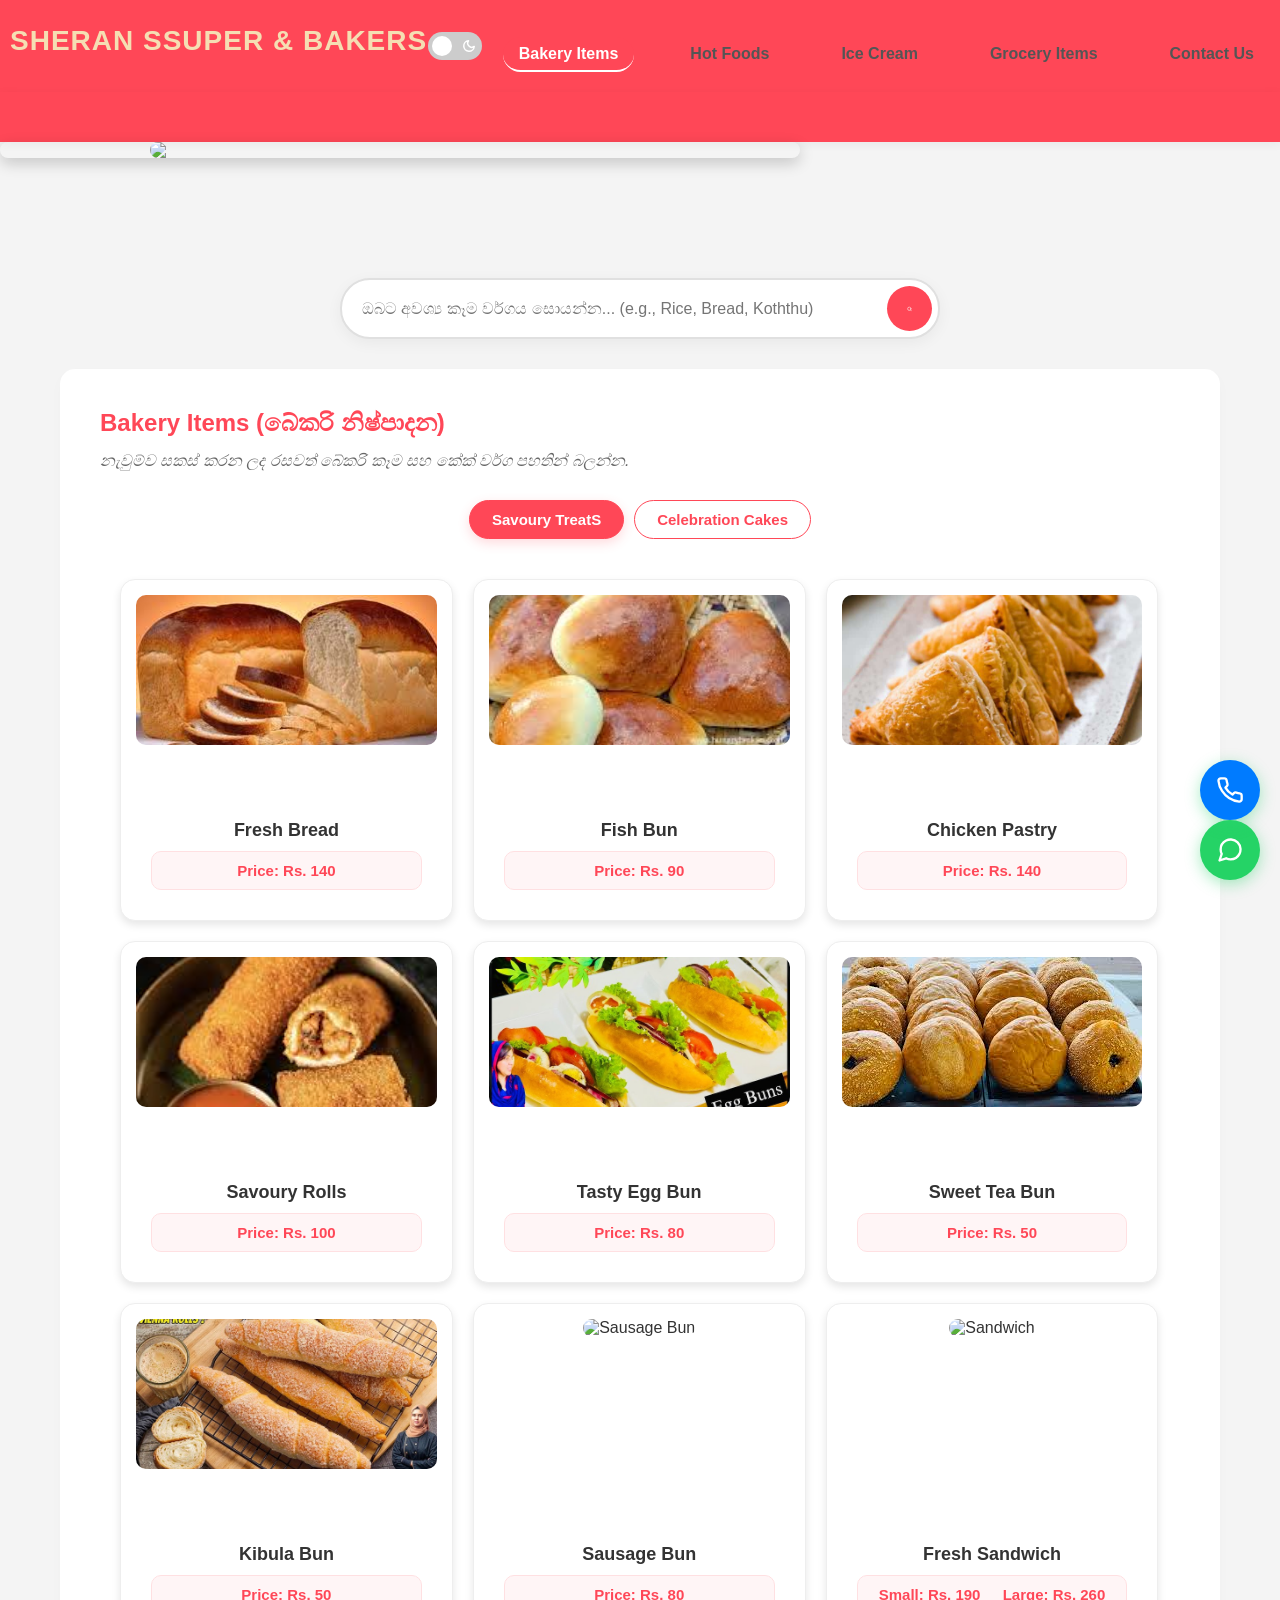
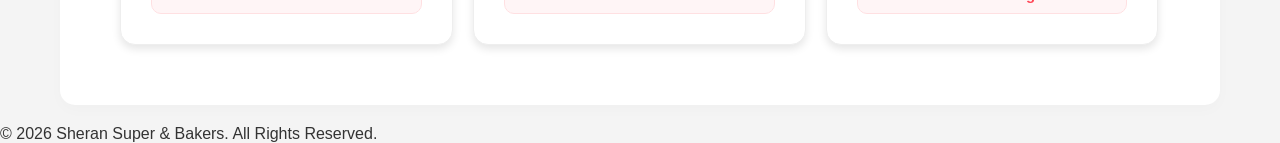
==== index.html @ e0c8609f "Update index.html" ====
<!DOCTYPE html>
<html lang="si">

<head>
    <meta charset="UTF-8">
    <meta name="viewport" content="width=device-width, initial-scale=1.0">
    <title>Sheran SSuper & Bakers</title>
    <link rel="stylesheet" href="Project1.css">
</head>

<body>
    <a href="https://wa.me/94762368154" class="floating-whatsapp-btn" target="_blank" title="Chat on WhatsApp">
        <svg xmlns="http://www.w3.org/2000/svg" width="28" height="28" viewBox="0 0 24 24" fill="none"
            stroke="currentColor" stroke-width="2" stroke-linecap="round" stroke-linejoin="round">
            <path
                d="M21 11.5a8.38 8.38 0 0 1-.9 3.8 8.5 8.5 0 0 1-7.6 4.7 8.38 8.38 0 0 1-3.8-.9L3 21l1.9-5.7a8.38 8.38 0 0 1-.9-3.8 8.5 8.5 0 0 1 4.7-7.6 8.38 8.38 0 0 1 3.8-.9h.5a8.48 8.48 0 0 1 8 8v.5z">
            </path>
        </svg>
    </a>
    <a href="tel:+94762368154" class="floating-call-btn" title="Call Us">
        <svg xmlns="http://www.w3.org/2000/svg" width="28" height="28" viewBox="0 0 24 24" fill="none"
            stroke="currentColor" stroke-width="2" stroke-linecap="round" stroke-linejoin="round">
            <path
                d="M22 16.92v3a2 2 0 0 1-2.18 2 19.79 19.79 0 0 1-8.63-3.07 19.5 19.5 0 0 1-6-6 19.79 19.79 0 0 1-3.07-8.67A2 2 0 0 1 4.11 2h3a2 2 0 0 1 2 1.72 12.84 12.84 0 0 0 .7 2.81 2 2 0 0 1-.45 2.11L8.09 9.91a16 16 0 0 0 6 6l1.27-1.27a2 2 0 0 1 2.11-.45 12.84 12.84 0 0 0 2.81.7A2 2 0 0 1 22 16.92z">
            </path>
        </svg>
    </a>

    <header>
        <div class="logo">Sheran SSuper & Bakers</div>


        <div class="theme-switch-wrapper" title="Toggle Dark/Light Mode">
            <label class="theme-switch" for="checkbox">
                <input type="checkbox" id="checkbox" />
                <div class="slider round">
                    <svg class="switch-icon sun-icon" xmlns="http://www.w3.org/2000/svg" width="14" height="14"
                        viewBox="0 0 24 24" fill="none" stroke="currentColor" stroke-width="2.5" stroke-linecap="round"
                        stroke-linejoin="round">
                        <circle cx="12" cy="12" r="5"></circle>
                        <line x1="12" y1="1" x2="12" y2="3"></line>
                        <line x1="12" y1="21" x2="12" y2="23"></line>
                        <line x1="4.22" y1="4.22" x2="5.64" y2="5.64"></line>
                        <line x1="18.36" y1="18.36" x2="19.78" y2="19.78"></line>
                        <line x1="1" y1="12" x2="3" y2="12"></line>
                        <line x1="21" y1="12" x2="23" y2="12"></line>
                        <line x1="4.22" y1="19.78" x2="5.64" y2="18.36"></line>
                        <line x1="18.36" y1="5.64" x2="19.78" y2="4.22"></line>
                    </svg>
                    <svg class="switch-icon moon-icon" xmlns="http://www.w3.org/2000/svg" width="14" height="14"
                        viewBox="0 0 24 24" fill="none" stroke="currentColor" stroke-width="2.5" stroke-linecap="round"
                        stroke-linejoin="round">
                        <path d="M21 12.79A9 9 0 1 1 11.21 3 7 7 0 0 0 21 12.79z"></path>
                    </svg>
                </div>
            </label>
        </div>

        <nav>
            <ul>
                <li><a href="#" class="nav-link active" data-section="bakery">Bakery Items</a></li>
                <li><a href="#" class="nav-link" data-section="hotfoods">Hot Foods</a></li>
                <li><a href="#" class="nav-link" data-section="icecream-section">Ice Cream</a></li>
                <li><a href="#" class="nav-link" data-section="grocery">Grocery Items</a></li>
                <li><a href="#" class="nav-link" data-section="contact">Contact Us</a></li>
            </ul>
        </nav>
    </header>
    <header>
    </header>

    <div class="slideshow-container">
        <div class="mySlides fade">
            <img src="Images/Discount1.jpeg" class="slide-img">
        </div>
        <div class="mySlides fade">
            <img src="Images/Discount2.jpeg" class="slide-img">
        </div>
        <div class="mySlides fade">
            <img src="Images/Discount3.jpeg" class="slide-img">
        </div>
    </div>

    <main>
        <div class="search-container" id="searchContainer">
        </div>
    </main>

    <main>
        <div class="search-container" id="searchContainer"
            style="max-width: 600px; margin: 20px auto; position: relative; width: 90%;">
            <div class="search-box">
                <input type="text" id="searchInput"
                    placeholder="ඔබට අවශ්‍ය කෑම වර්ගය සොයන්න... (e.g., Rice, Bread, Koththu)">
                <button class="search-btn">
                    <svg xmlns="http://www.w3.org/2000/svg" width="20" height="20" viewBox="0 0 24 24" fill="none"
                        stroke="currentColor" stroke-width="2.5" stroke-linecap="round" stroke-linejoin="round">
                        <circle cx="11" cy="11" r="8"></circle>
                        <line x1="21" y1="21" x2="16.65" y2="16.65"></line>
                    </svg>
                </button>
            </div>
            <ul class="suggestions-list" id="suggestionsList">
                <li><a href="#" data-section="bakery" data-sub="bakery-short-eats">Fish Bun (මාළු බනිස්)</a></li>
                <li><a href="#" data-section="bakery" data-sub="bakery-short-eats">Chicken Pastry</a></li>
                <li><a href="#" data-section="bakery" data-sub="bakery-cakes">Celebration Cakes</a></li>

                <li><a href="#" data-section="hotfoods" data-sub="rice-section">Vegetable Fried Rice</a></li>
                <li><a href="#" data-section="hotfoods" data-sub="rice-section">Chicken Fried Rice</a></li>
                <li><a href="#" data-section="hotfoods" data-sub="rice-section">Chicken Biriyani</a></li>
                <li><a href="#" data-section="hotfoods" data-sub="koththu-section">Standard Koththu</a></li>
                <li><a href="#" data-section="hotfoods" data-sub="koththu-section">Premium Cheese Koththu</a></li>
                <li><a href="#" data-section="hotfoods" data-sub="koththu-section">Premium Dolphin Koththu</a></li>
                <li><a href="#" data-section="hotfoods" data-sub="noodles-section">Premium Fried Noodles</a></li>

                <li><a href="#" data-section="grocery" data-gsub="pantry-section">Rice Varieties (හාල් වර්ග)</a></li>
                <li><a href="#" data-section="grocery" data-gsub="pantry-section">Dhal / Pantry (අත්‍යවශ්‍ය
                        ද්‍රව්‍ය)</a></li>
                <li><a href="#" data-section="grocery" data-gsub="snacks-section">Chocolates & Snacks</a></li>

                <li><a href="#" data-section="grocery" data-gsub="household-section">Sustagen Milk Powder</a></li>
                <li><a href="#" data-section="grocery" data-gsub="household-section">Lactogen</a></li>
                <li><a href="#" data-section="grocery" data-gsub="household-section">Nangrow</a></li>
                <li><a href="#" data-section="grocery" data-gsub="household-section">Personal Hygiene & Care</a></li>
                <li><a href="#" data-section="grocery" data-gsub="household-section">Washing Powder Varieties</a></li>

                <li><a href="#" data-section="grocery" data-gsub="household-section">Kist Cordial</a></li>
                <li><a href="#" data-section="grocery" data-gsub="household-section">Pepsi</a></li>
                <li><a href="#" data-section="grocery" data-gsub="household-section">Kalkiri</a></li>
                <li><a href="#" data-section="grocery" data-gsub="household-section">EGB</a></li>
                <li><a href="#" data-section="grocery" data-gsub="household-section">Orange Crush</a></li>

                <li><a href="#" data-section="icecream-section">Classic Vanilla Tub</a></li>
                <li><a href="#" data-section="icecream-section">Rich Chocolate Tub</a></li>
            </ul>
        </div>

        <section id="bakery" class="content-section active">
            <h2>Bakery Items (බේකරි නිෂ්පාදන)</h2>
            <p class="section-desc">නැවුම්ව සකස් කරන ලද රසවත් බේකරි කෑම සහ කේක් වර්ග පහතින් බලන්න.</p>

            <div class="bakery-sub-categories">
                <button class="b-sub-btn active" data-bsub="bakery-short-eats">Savoury TreatS</button>
                <button class="b-sub-btn" data-bsub="bakery-cakes">Celebration Cakes</button>
            </div>

            <div id="bakery-short-eats" class="b-tab-content active">
                <div class="food-container"
                    style="display: flex; justify-content: flex-start; gap: 20px; flex-wrap: wrap; width: 100%; align-items: stretch;">
                    <div class="food-card" style="flex: 1; min-width: 250px; max-width: 32%; box-sizing: border-box;">
                        <div class="food-image"><img src="Images/Bread.jfif" alt="Bread"></div>
                        <div class="food-info">
                            <h3>Fresh Bread</h3>
                            <div class="price-tags"><span class="price-item"><strong>Price:</strong> Rs. 140</span>
                            </div>
                        </div>
                    </div>
                    <div class="food-card" style="flex: 1; min-width: 250px; max-width: 32%; box-sizing: border-box;">
                        <div class="food-image"><img src="Images/Fish Bun.jfif" alt="Fish Bun"></div>
                        <div class="food-info">
                            <h3>Fish Bun </h3>
                            <div class="price-tags"><span class="price-item"><strong>Price:</strong> Rs. 90</span></div>
                        </div>
                    </div>
                    <div class="food-card" style="flex: 1; min-width: 250px; max-width: 32%; box-sizing: border-box;">
                        <div class="food-image"><img src="Images/Chicken pastry.jpg" alt="Chicken Pastry"></div>
                        <div class="food-info">
                            <h3>Chicken Pastry </h3>
                            <div class="price-tags"><span class="price-item"><strong>Price:</strong> Rs. 140</span>
                            </div>
                        </div>
                    </div>
                    <div class="food-card" style="flex: 1; min-width: 250px; max-width: 32%; box-sizing: border-box;">
                        <div class="food-image"><img src="Images/rolls.jfif" alt="Rolls"></div>
                        <div class="food-info">
                            <h3>Savoury Rolls</h3>
                            <div class="price-tags"><span class="price-item"><strong>Price:</strong> Rs. 100</span>
                            </div>
                        </div>
                    </div>
                    <div class="food-card" style="flex: 1; min-width: 250px; max-width: 32%; box-sizing: border-box;">
                        <div class="food-image"><img src="Images/Egg bUN.jpg" alt="Egg Bun"></div>
                        <div class="food-info">
                            <h3>Tasty Egg Bun</h3>
                            <div class="price-tags"><span class="price-item"><strong>Price:</strong> Rs. 80</span></div>
                        </div>
                    </div>
                    <div class="food-card" style="flex: 1; min-width: 250px; max-width: 32%; box-sizing: border-box;">
                        <div class="food-image"><img src="Images/Tea Bun.jfif" alt="Tea Bun"></div>
                        <div class="food-info">
                            <h3>Sweet Tea Bun</h3>
                            <div class="price-tags"><span class="price-item"><strong>Price:</strong> Rs. 50</span></div>
                        </div>
                    </div>
                    <div class="food-card" style="flex: 1; min-width: 250px; max-width: 32%; box-sizing: border-box;">
                        <div class="food-image"><img src="Images/Kibula.jpg" alt="Kibula"></div>
                        <div class="food-info">
                            <h3>Kibula Bun</h3>
                            <div class="price-tags"><span class="price-item"><strong>Price:</strong> Rs. 50</span></div>
                        </div>
                    </div>
                    <div class="food-card" style="flex: 1; min-width: 250px; max-width: 32%; box-sizing: border-box;">
                        <div class="food-image"><img src="Images/sausgous.jfif" alt="Sausage Bun"></div>
                        <div class="food-info">
                            <h3>Sausage Bun</h3>
                            <div class="price-tags"><span class="price-item"><strong>Price:</strong> Rs. 80</span></div>
                        </div>
                    </div>
                    <div class="food-card" style="flex: 1; min-width: 250px; max-width: 32%; box-sizing: border-box;">
                        <div class="food-image"><img
                                src="https://images.unsplash.com/photo-1509722747041-616f39b57569?auto=format&fit=crop&w=500&q=80"
                                alt="Sandwich"></div>
                        <div class="food-info">
                            <h3>Fresh Sandwich</h3>
                            <div class="price-tags"><span class="price-item">Small: Rs. 190</span><span
                                    class="price-item">Large: Rs. 260</span></div>
                        </div>
                    </div>
                </div>
            </div>

            <div id="bakery-cakes" class="b-tab-content" style="display: none;">
                <div class="food-container"
                    style="display: flex; justify-content: flex-start; gap: 20px; flex-wrap: wrap; width: 100%; align-items: stretch;">
                    <div class="food-card" style="flex: 1; min-width: 250px; max-width: 32%; box-sizing: border-box;">
                        <div class="food-image"><img src="Images/Butter cake.jpg" alt="Butter Cake"></div>
                        <div class="food-info">
                            <h3>Butter Cake (1kg)</h3>
                            <div class="price-tags"><span class="price-item"><strong>Price:</strong> Rs. 990</span>
                            </div>
                        </div>
                    </div>
                    <div class="food-card" style="flex: 1; min-width: 250px; max-width: 32%; box-sizing: border-box;">
                        <div class="food-image"><img src="Images/Ribbon cake.jpg" alt="Ribbon Cake"></div>
                        <div class="food-info">
                            <h3>Ribbon Cake (1kg)</h3>
                            <div class="price-tags"><span class="price-item"><strong>Price:</strong> Rs. 990</span>
                            </div>
                        </div>
                    </div>
                    <div class="food-card" style="flex: 1; min-width: 250px; max-width: 32%; box-sizing: border-box;">
                        <div class="food-image"><img src="Images/Fruit Cake.jpg" alt="Fruit Cake"></div>
                        <div class="food-info">
                            <h3>Fruit Cake (1kg)</h3>
                            <div class="price-tags"><span class="price-item"><strong>Price:</strong> Rs. 990</span>
                            </div>
                        </div>
                    </div>
                    <div class="food-card" style="flex: 1; min-width: 250px; max-width: 32%; box-sizing: border-box;">
                        <div class="food-image"><img src="Images/Chocalate cake.jpg" alt="Cake Piece"></div>
                        <div class="food-info">
                            <h3>Chocolate Cake Piece (1kg)</h3>
                            <div class="price-tags"><span class="price-item"><strong>Price:</strong> Rs. 1100</span>
                            </div>
                        </div>
                    </div>
                </div>
            </div>
        </section>

        <section id="hotfoods" class="content-section">
            <h2>Hot Foods & Café </h2>
            <p class="section-desc">අප ආයතනයෙන් ලබාගත හැකි රසවත් උණුසුම් කැෆේ ආහාර වර්ග පහතින් බලාගත හැක.</p>

            <div class="call-banner-container">
                <a href="tel:+94762368154" class="header-call-btn">
                    <div class="call-icon-box">
                        <svg xmlns="http://www.w3.org/2000/svg" width="22" height="22" viewBox="0 0 24 24" fill="none"
                            stroke="currentColor" stroke-width="2.5" stroke-linecap="round" stroke-linejoin="round">
                            <path
                                d="M22 16.92v3a2 2 0 0 1-2.18 2 19.79 19.79 0 0 1-8.63-3.07 19.5 19.5 0 0 1-6-6 19.79 19.79 0 0 1-3.07-8.67A2 2 0 0 1 4.11 2h3a2 2 0 0 1 2 1.72 12.84 12.84 0 0 0 .7 2.81 2 2 0 0 1-.45 2.11L8.09 9.91a16 16 0 0 0 6 6l1.27-1.27a2 2 0 0 1 2.11-.45 12.84 12.84 0 0 0 2.81.7A2 2 0 0 1 22 16.92z">
                            </path>
                        </svg>
                    </div>
                    <div class="call-text-box">
                        <span class="call-label">Call for Orders</span>
                        <span class="call-number">+94 76 23 68154</span>
                    </div>
                </a>
            </div>

            <div class="hotfoods-categories">
                <button class="category-btn active" data-sub="rice-section">Fried Rice & Biriyani</button>
                <button class="category-btn" data-sub="koththu-section">Koththu Specialties</button>
                <button class="category-btn" data-sub="noodles-section">Fried Noodles</button>
                <button class="category-btn" data-sub="devilled-section">Devilled Side Dishes</button>
            </div>

            <div id="rice-section" class="sub-content active">
                <h3 class="sub-title">Fried Rice & Biriyani </h3>
                <div class="food-container"
                    style="display: flex; justify-content: flex-start; gap: 20px; flex-wrap: wrap; width: 100%; align-items: stretch;">
                    <div class="food-card" style="flex: 1; min-width: 250px; max-width: 32%; box-sizing: border-box;">
                        <div class="food-image"><img src="Images/Egg rice.jfif" alt="Egg Rice"></div>
                        <div class="food-info">
                            <h3>Egg Fried Rice</h3>
                            <div class="price-tags"><span class="price-item"><strong>Half:</strong> Rs. 600</span><span
                                    class="price-item"><strong>Full:</strong> Rs. 850</span></div>
                        </div>
                    </div>
                    <div class="food-card" style="flex: 1; min-width: 250px; max-width: 32%; box-sizing: border-box;">
                        <div class="food-image"><img src="Images/chicken rice.jfif" alt="Chicken Rice"></div>
                        <div class="food-info">
                            <h3>Chicken Fried Rice</h3>
                            <div class="price-tags"><span class="price-item"><strong>Half:</strong> Rs. 750</span><span
                                    class="price-item"><strong>Full:</strong> Rs. 1000</span></div>
                        </div>
                    </div>
                    <div class="food-card" style="flex: 1; min-width: 250px; max-width: 32%; box-sizing: border-box;">
                        <div class="food-image"><img src="Images/MIxed rice.jfif" alt="Mixed Rice"></div>
                        <div class="food-info">
                            <h3>Mixed Fried Rice</h3>
                            <div class="price-tags"><span class="price-item"><strong>Half:</strong> Rs. 1100</span><span
                                    class="price-item"><strong>Full:</strong> Rs. 1600</span></div>
                        </div>
                    </div>
                    <div class="food-card" style="flex: 1; min-width: 250px; max-width: 32%; box-sizing: border-box;">
                        <div class="food-image"><img src="Images/seafood.jfif" alt="Seafood Rice"></div>
                        <div class="food-info">
                            <h3>Seafood Fried Rice</h3>
                            <div class="price-tags"><span class="price-item"><strong>Half:</strong> Rs. 1000</span><span
                                    class="price-item"><strong>Full:</strong> Rs. 1400</span></div>
                        </div>
                    </div>
                    <div class="food-card" style="flex: 1; min-width: 250px; max-width: 32%; box-sizing: border-box;">
                        <div class="food-image"><img src="Images/veg rice.jfif" alt="Veg Rice"></div>
                        <div class="food-info">
                            <h3>Veg Fried Rice</h3>
                            <div class="price-tags"><span class="price-item"><strong>Half:</strong> Rs. 550</span><span
                                    class="price-item"><strong>Full:</strong> Rs. 750</span></div>
                        </div>
                    </div>
                    <div class="food-card" style="flex: 1; min-width: 250px; max-width: 32%; box-sizing: border-box;">
                        <div class="food-image"><img src="Images/fish rice.jfif" alt="Fish Rice"></div>
                        <div class="food-info">
                            <h3>Fish Fried Rice</h3>
                            <div class="price-tags"><span class="price-item"><strong>Half:</strong> Rs. 800</span><span
                                    class="price-item"><strong>Full:</strong> Rs. 1100</span></div>
                        </div>
                    </div>
                    <div class="food-card" style="flex: 1; min-width: 250px; max-width: 32%; box-sizing: border-box;">
                        <div class="food-image"><img
                                src="https://images.unsplash.com/photo-1563379091339-03b21ab4a4f8?auto=format&fit=crop&w=500&q=80"
                                alt="Chicken Biriyani"></div>
                        <div class="food-info">
                            <h3>Chicken Biriyani</h3>
                            <div class="price-tags"><span class="price-item">Half: Rs. 900</span><span
                                    class="price-item">Full: Rs. 1500</span></div>
                        </div>
                    </div>
                </div>
            </div>

            <div id="koththu-section" class="sub-content">
                <h3 class="sub-title">Koththu Specialties</h3>
                <div class="koththu-sub-nav">
                    <button class="k-sub-btn active" data-ksub="std-koththu">Standard Koththu</button>
                    <button class="k-sub-btn" data-ksub="cheese-koththu">Cheese Koththu</button>
                    <button class="k-sub-btn" data-ksub="dolphin-koththu">Dolphin Koththu</button>
                </div>

                <div id="std-koththu" class="k-tab-content active">
                    <div class="food-container"
                        style="display: flex; justify-content: flex-start; gap: 20px; flex-wrap: wrap; width: 100%; align-items: stretch;">
                        <div class="food-card"
                            style="flex: 1; min-width: 250px; max-width: 32%; box-sizing: border-box;">
                            <div class="food-image"><img src="Images/Veg k.jfif" alt="Veg Koththu"></div>
                            <div class="food-info">
                                <h3>Vegetable Koththu</h3>
                                <div class="price-tags"><span class="price-item">Half: Rs.500</span><span
                                        class="price-item">Full: Rs.650</span></div>
                            </div>
                        </div>
                        <div class="food-card"
                            style="flex: 1; min-width: 250px; max-width: 32%; box-sizing: border-box;">
                            <div class="food-image"><img src="Images/egg k.jfif" alt="Egg Koththu"></div>
                            <div class="food-info">
                                <h3>Egg Koththu</h3>
                                <div class="price-tags"><span class="price-item">Half: Rs.550</span><span
                                        class="price-item">Full: Rs.750</span></div>
                            </div>
                        </div>
                        <div class="food-card"
                            style="flex: 1; min-width: 250px; max-width: 32%; box-sizing: border-box;">
                            <div class="food-image"><img src="Images/chicken k.jfif" alt="Chicken Koththu"></div>
                            <div class="food-info">
                                <h3>Chicken Koththu</h3>
                                <div class="price-tags"><span class="price-item">Half: Rs.650</span><span
                                        class="price-item">Full: Rs.850</span></div>
                            </div>
                        </div>
                        <div class="food-card"
                            style="flex: 1; min-width: 250px; max-width: 32%; box-sizing: border-box;">
                            <div class="food-image"><img src="Images/fish k.jfif" alt="Fish Koththu"></div>
                            <div class="food-info">
                                <h3>Fish Koththu</h3>
                                <div class="price-tags"><span class="price-item">Half: Rs.700</span><span
                                        class="price-item">Full: Rs.950</span></div>
                            </div>
                        </div>
                        <div class="food-card"
                            style="flex: 1; min-width: 250px; max-width: 32%; box-sizing: border-box;">
                            <div class="food-image"><img src="Images/seafood k.jfif" alt="Seafood Koththu"></div>
                            <div class="food-info">
                                <h3>Seafood Koththu</h3>
                                <div class="price-tags"><span class="price-item">Half: Rs.1000</span><span
                                        class="price-item">Full: Rs.1400</span></div>
                            </div>
                        </div>
                        <div class="food-card"
                            style="flex: 1; min-width: 250px; max-width: 32%; box-sizing: border-box;">
                            <div class="food-image"><img src="Images/MIXED k.jfif" alt="Mixed Koththu"></div>
                            <div class="food-info">
                                <h3>Mixed Koththu</h3>
                                <div class="price-tags"><span class="price-item">Half: Rs.1100</span><span
                                        class="price-item">Full: Rs.1500</span></div>
                            </div>
                        </div>
                    </div>
                </div>

                <div id="cheese-koththu" class="k-tab-content" style="display: none;">
                    <div class="food-container" style="display: flex; justify-content: center;">
                        <div class="food-card" style="max-width: 400px; width: 100%;">
                            <div class="food-image"><img src="Images/cheese E K.jfif" alt="Cheese Koththu"></div>
                            <div class="food-info">
                                <h3> Cheese Koththu</h3>
                                <div class="variety-selector-box" style="margin: 12px 0; text-align: left;">
                                    <label
                                        style="font-size: 13px; color: #777; display: block; margin-bottom: 5px; font-weight: 500;">Select
                                        Variety:</label>
                                    <select class="cheese-variety-select" onchange="updateCheeseKoththuPrice(this)"
                                        style="width: 100%; padding: 8px; border-radius: 6px; border: 1px solid #ddd; font-weight: 600; cursor: pointer; background-color: #f9f9f9; outline: none;">
                                        <option value="Half: Rs. 700 | Full: Rs. 1000" selected>Vegetable Cheese Koththu
                                        </option>
                                        <option value="Half: Rs. 750 | Full: Rs. 1100">Egg Cheese Koththu</option>
                                        <option value="Half: Rs. 900 | Full: Rs. 1300">Chicken Cheese Koththu</option>
                                        <option value="Half: Rs. 1100 | Full: Rs. 1600">Seafood Cheese Koththu</option>
                                        <option value="Half: Rs. 1100 | Full: Rs. 1600">Mixed Cheese Koththu</option>
                                    </select>
                                </div>
                                <div class="price-tags"><span class="price-item"
                                        style="font-size: 15px; color: #2ed573; font-weight: 700; display: block; text-align: center;"><span
                                            class="cheese-price-val">Half: Rs. 700 | Full: Rs. 1000</span></span></div>
                            </div>
                        </div>
                    </div>
                </div>

                <div id="dolphin-koththu" class="k-tab-content" style="display: none;">
                    <div class="food-container" style="display: flex; justify-content: center;">
                        <div class="food-card" style="max-width: 400px; width: 100%;">
                            <div class="food-image"><img src="Images/dolphin K.jfif" alt="Dolphin Koththu"></div>
                            <div class="food-info">
                                <h3>Dolphin Koththu</h3>
                                <div class="variety-selector-box" style="margin: 12px 0; text-align: left;">
                                    <label
                                        style="font-size: 13px; color: #777; display: block; margin-bottom: 5px; font-weight: 500;">Select
                                        Variety:</label>
                                    <select class="dolphin-variety-select" onchange="updateDolphinKoththuPrice(this)"
                                        style="width: 100%; padding: 8px; border-radius: 6px; border: 1px solid #ddd; font-weight: 600; cursor: pointer; background-color: #f9f9f9; outline: none;">
                                        <option value="Half: Rs. 750 | Full: Rs. 950" selected>Vegetable Dolphin Koththu
                                        </option>
                                        <option value="Half: Rs. 800 | Full: Rs. 1100">Egg Dolphin Koththu</option>
                                        <option value="Half: Rs. 950 | Full: Rs. 1400">Chicken Dolphin Koththu</option>
                                        <option value="Half: Rs. 1300 | Full: Rs. 1900">Mixed Dolphin Koththu</option>
                                        <option value="Half: Rs. 1300 | Full: Rs. 1900">Seafood Dolphin Koththu</option>
                                    </select>
                                </div>
                                <div class="price-tags"><span class="price-item"
                                        style="font-size: 15px; color: #2ed573; font-weight: 700; display: block; text-align: center;"><span
                                            class="dolphin-price-val">Half: Rs. 750 | Full: Rs. 950</span></span></div>
                            </div>
                        </div>
                    </div>
                </div>
            </div>

            <div id="noodles-section" class="sub-content" style="display: none;">
                <h3 class="sub-title">Noodles Varieties </h3>
                <div class="food-container" style="display: flex; justify-content: center;">
                    <div class="food-card" style="max-width: 400px; width: 100%;">
                        <div class="food-image"><img
                                src="https://images.unsplash.com/photo-1585032226651-759b368d7246?auto=format&fit=crop&w=500&q=80"
                                alt="Delicious Noodles"></div>
                        <div class="food-info">
                            <h3>Premium Fried Noodles</h3>
                            <div class="variety-selector-box" style="margin: 12px 0; text-align: left;">
                                <label
                                    style="font-size: 13px; color: #777; display: block; margin-bottom: 5px; font-weight: 500;">Select
                                    Variety:</label>
                                <select class="noodles-variety-select" onchange="updateNoodlesPrice(this)"
                                    style="width: 100%; padding: 8px; border-radius: 6px; border: 1px solid #ddd; font-weight: 600; cursor: pointer; background-color: #f9f9f9; outline: none;">
                                    <option value="Half: Rs. 550 | Full: Rs. 750" selected>Vegetable Noodles</option>
                                    <option value="Half: Rs. 600 | Full: Rs. 850">Egg Noodles</option>
                                    <option value="Half: Rs. 750 | Full: Rs. 1000">Chicken Noodles</option>
                                    <option value="Half: Rs. 1100 | Full: Rs. 1600">Mixed Noodles</option>
                                    <option value="Half: Rs. 1100 | Full: Rs. 1600">Seafood Noodles</option>
                                </select>
                            </div>
                            <div class="price-tags"><span class="price-item"
                                    style="font-size: 15px; color: #2ed573; font-weight: 700; display: block; text-align: center;"><span
                                        class="noodles-price-val">Half: Rs. 550 | Full: Rs. 750</span></span></div>
                        </div>
                    </div>
                </div>
            </div>

            <div id="devilled-section" class="sub-content" style="display: none;">
                <h3 class="sub-title">Devilled Side Dishes </h3>
                <div class="food-container"
                    style="display: flex; justify-content: flex-start; gap: 20px; flex-wrap: wrap; width: 100%; align-items: stretch;">
                    <div class="food-card" style="flex: 1; min-width: 250px; max-width: 32%; box-sizing: border-box;">
                        <div class="food-image"><img src="Images/chicken D.jfif" alt="Chicken Devilled"></div>
                        <div class="food-info">
                            <h3>Chicken Devilled</h3>
                            <div class="price-tags"><span class="price-item"><strong>Price:</strong> Rs. 1200</span>
                            </div>
                        </div>
                    </div>
                    <div class="food-card" style="flex: 1; min-width: 250px; max-width: 32%; box-sizing: border-box;">
                        <div class="food-image"><img src="Images/fish D.jfif" alt="Fish Devilled"></div>
                        <div class="food-info">
                            <h3>Fish Devilled</h3>
                            <div class="price-tags"><span class="price-item"><strong>Price:</strong> Rs. 1400</span>
                            </div>
                        </div>
                    </div>
                    <div class="food-card" style="flex: 1; min-width: 250px; max-width: 32%; box-sizing: border-box;">
                        <div class="food-image"><img
                                src="https://images.unsplash.com/photo-1551248429-40975aa4de74?auto=format&fit=crop&w=500&q=80"
                                alt="Prawn Devilled"></div>
                        <div class="food-info">
                            <h3>Prawn Devilled</h3>
                            <div class="price-tags"><span class="price-item"><strong>Price:</strong> Rs. 1600</span>
                            </div>
                        </div>
                    </div>
                </div>
            </div>
        </section>

        <section id="icecream-section" class="content-section">
            <h2>Ice Cream and Sweets </h2>
            <p class="section-desc">ඔබේ ප්‍රියතම අයිස්ක්‍රීම් තෝරාගන්න. (Freshly Stocked)</p>

            <div class="icecream-sub-nav"
                style="display: flex; gap: 10px; margin-bottom: 25px; justify-content: center; flex-wrap: wrap;">
                <button class="ic-sub-btn active" data-icsub="ic-tubs">Ice Cream Tubs & Cups</button>
                <button class="ic-sub-btn" data-icsub="ic-pops">Ice Packets & Popsicles</button>
            </div>

            <div id="ic-tubs" class="ic-tab-content" style="display: block;">
                <div class="food-container"
                    style="display: flex; justify-content: flex-start; gap: 20px; flex-wrap: wrap; width: 100%; align-items: stretch;">
                    <div class="food-card icecream-card"
                        style="flex: 1; min-width: 250px; max-width: 32%; box-sizing: border-box;">
                        <div class="food-image"><img src="Images/Vanila Ice Cream.jfif" alt="Vanilla"></div>
                        <div class="food-info">
                            <h3>Classic Vanilla</h3>
                            <div class="size-selector-box" style="margin: 12px 0; text-align: left;">
                                <label>Select Size:</label>
                                <select class="icecream-size-select" onchange="updateIceCreamPrice(this)"
                                    style="width: 100%; padding: 8px; border-radius: 6px;">
                                    <option value="Rs. 350" selected>500ml Pack - Rs. 350</option>
                                    <option value="Rs. 650">1L Family Tub - Rs. 650</option>
                                    <option value="Rs. 80">Small Cup - Rs. 80</option>
                                </select>
                            </div>
                            <div class="price-tags"><span class="price-item"
                                    style="font-size: 16px; color:#2ed573; font-weight:700;"><strong>Price:</strong>
                                    <span class="price-val">Rs. 350</span></span></div>
                        </div>
                    </div>
                    <div class="food-card icecream-card"
                        style="flex: 1; min-width: 250px; max-width: 32%; box-sizing: border-box;">
                        <div class="food-image"><img src="Images/chocalate ice cream.jfif" alt="Chocolate"></div>
                        <div class="food-info">
                            <h3>Rich Chocolate</h3>
                            <div class="size-selector-box" style="margin: 12px 0; text-align: left;">
                                <label>Select Size:</label>
                                <select class="icecream-size-select" onchange="updateIceCreamPrice(this)"
                                    style="width: 100%; padding: 8px; border-radius: 6px;">
                                    <option value="Rs. 380" selected>500ml Pack - Rs. 380</option>
                                    <option value="Rs. 700">1L Family Tub - Rs. 700</option>
                                    <option value="Rs. 90">Small Cup - Rs. 90</option>
                                </select>
                            </div>
                            <div class="price-tags"><span class="price-item"
                                    style="font-size: 16px; color:#2ed573; font-weight:700;"><strong>Price:</strong>
                                    <span class="price-val">Rs. 380</span></span></div>
                        </div>
                    </div>
                    <div class="food-card icecream-card"
                        style="flex: 1; min-width: 250px; max-width: 32%; box-sizing: border-box;">
                        <div class="food-image"><img src="Images/chocalate ice cream.jfif" alt="Chocolate"></div>
                        <div class="food-info">
                            <h3>Rich Chocolate</h3>
                            <div class="size-selector-box" style="margin: 12px 0; text-align: left;">
                                <label>Select Size:</label>
                                <select class="icecream-size-select" onchange="updateIceCreamPrice(this)"
                                    style="width: 100%; padding: 8px; border-radius: 6px;">
                                    <option value="Rs. 380" selected>500ml Pack - Rs. 380</option>
                                    <option value="Rs. 700">1L Family Tub - Rs. 700</option>
                                    <option value="Rs. 90">Small Cup - Rs. 90</option>
                                </select>
                            </div>
                            <div class="price-tags"><span class="price-item"
                                    style="font-size: 16px; color:#2ed573; font-weight:700;"><strong>Price:</strong>
                                    <span class="price-val">Rs. 380</span></span></div>
                        </div>
                    </div>
                    <div class="food-card icecream-card"
                        style="flex: 1; min-width: 250px; max-width: 32%; box-sizing: border-box;">
                        <div class="food-image"><img src="Images/fruit and nut ice cream.jfif" alt="Fruit and Nut">
                        </div>
                        <div class="food-info">
                            <h3>Premium Fruit & Nut</h3>
                            <div class="size-selector-box" style="margin: 12px 0; text-align: left;">
                                <label>Select Size:</label>
                                <select class="icecream-size-select" onchange="updateIceCreamPrice(this)"
                                    style="width: 100%; padding: 8px; border-radius: 6px;">
                                    <option value="Rs. 450" selected>500ml Pack - Rs. 450</option>
                                    <option value="Rs. 850">1L Family Tub - Rs. 850</option>
                                </select>
                            </div>
                            <div class="price-tags"><span class="price-item"
                                    style="font-size: 16px; color:#2ed573; font-weight:700;"><strong>Price:</strong>
                                    <span class="price-val">Rs. 450</span></span></div>
                        </div>
                    </div>
                </div>
            </div>

            <div id="ic-pops" class="ic-tab-content" style="display: none;">
                <div class="food-container"
                    style="display: flex; justify-content: flex-start; gap: 20px; flex-wrap: wrap; width: 100%; align-items: stretch;">
                    <div class="food-card" style="flex: 1; min-width: 200px; max-width: 23%; box-sizing: border-box;">
                        <div class="food-image"><img src="Images/mango ice cream.jfif" alt="Mango Pop"></div>
                        <div class="food-info">
                            <h3>Mango Pop</h3>
                            <div class="price-tags"><span class="price-item"><strong>Price:</strong> Rs. 60</span></div>
                        </div>
                    </div>
                    <div class="food-card" style="flex: 1; min-width: 200px; max-width: 23%; box-sizing: border-box;">
                        <div class="food-image"><img src="Images/double ice cream.jfif" alt="Choco Stick"></div>
                        <div class="food-info">
                            <h3>Choco Stick</h3>
                            <div class="price-tags"><span class="price-item"><strong>Price:</strong> Rs. 75</span></div>
                        </div>
                    </div>
                    <div class="food-card" style="flex: 1; min-width: 200px; max-width: 23%; box-sizing: border-box;">
                        <div class="food-image"><img
                                src="https://images.unsplash.com/photo-1596547631720-6d911e3b6d2e?auto=format&fit=crop&w=500&q=80"
                                alt="Strawberry Pop"></div>
                        <div class="food-info">
                            <h3>Strawberry Pop</h3>
                            <div class="price-tags"><span class="price-item"><strong>Price:</strong> Rs. 65</span></div>
                        </div>
                    </div>
                    <div class="food-card" style="flex: 1; min-width: 200px; max-width: 23%; box-sizing: border-box;">
                        <div class="food-image"><img
                                src="https://images.unsplash.com/photo-1596547631720-6d911e3b6d2e?auto=format&fit=crop&w=500&q=80"
                                alt="Orange Pop"></div>
                        <div class="food-info">
                            <h3>Orange Pop</h3>
                            <div class="price-tags"><span class="price-item"><strong>Price:</strong> Rs. 60</span></div>
                        </div>
                    </div>
                </div>
            </div>
        </section>
        <section id="grocery" class="content-section">
            <h2>Grocery Items (සුපර්මාර්කට් බඩු බාහිරාදිය)</h2>
            <p class="section-desc">අප ආයතනයේ ඇති උසස්ම තත්ත්වයේ බඩු බාහිරාදිය සහ මිල ගණන් පහතින් බලන්න.</p>

            <div class="grocery-categories">
                <button class="g-category-btn active" data-gsub="pantry-section">Pantry Essentials</button>
                <button class="g-category-btn" data-gsub="snacks-section">Beverages & Snacks </button>
                <button class="g-category-btn" data-gsub="dairy-section">Dairy Products</button>
                <button class="g-category-btn" data-gsub="household-section">Household & Care</button>
                <button class="g-category-btn" data-gsub="stationery-section">Stationery & Books</button>
            </div>

            <div id="pantry-section" class="g-sub-content active">
                <div class="pantry-sub-categories">
                    <button class="p-sub-btn active" data-psub="rice-grains">Rice & Grains</button>
                    <button class="p-sub-btn" data-psub="flour-sugar">Flour & Sugar</button>
                    <button class="p-sub-btn" data-psub="oils-spices">Oils & Spices</button>
                    <button class="p-sub-btn" data-psub="canned-instant">Canned & Instant</button>
                </div>

                <div id="rice-grains" class="p-tab-content active">
                    <div class="rice-brand-container"
                        style="display: flex; justify-content: space-between; gap: 15px; margin-bottom: 25px; flex-wrap: wrap;">
                        <div class="food-card"
                            style="flex: 1; min-width: 250px; max-width: 32%; box-sizing: border-box;">
                            <div class="food-image"><img
                                    src="https://images.unsplash.com/photo-1586201375761-83865001e31c?auto=format&fit=crop&w=500&q=80"
                                    alt="Kiri Samba"></div>
                            <div class="food-info">
                                <h3>Kiri Samba (කීරි සම්බා)</h3>
                                <div class="variety-selector-box" style="margin: 12px 0; text-align: left;">
                                    <label
                                        style="font-size: 13px; color: #777; display: block; margin-bottom: 5px; font-weight: 500;">Select
                                        Brand:</label>
                                    <select class="rice-brand-select" onchange="updateRicePrice(this)"
                                        style="width: 100%; padding: 8px; border-radius: 6px; border: 1px solid #ddd; font-weight: 600; cursor: pointer; background-color: #f9f9f9; outline: none;">
                                        <option value="1kg: Rs. 260 | 5kg: Rs. 1280 | 10kg: Rs. 2500" selected>Rathna
                                            Kiri Samba</option>
                                        <option value="1kg: Rs. 255 | 5kg: Rs. 1250 | 10kg: Rs. 2480">Nipuna Kiri Samba
                                        </option>
                                    </select>
                                </div>
                                <div class="price-tags"><span class="price-item"
                                        style="font-size: 13px; color: #2ed573; font-weight: 700; display: block; text-align: center;"><span
                                            class="rice-price-val">1kg: Rs. 260 | 5kg: Rs. 1280 | 10kg: Rs.
                                            2500</span></span></div>
                            </div>
                        </div>
                        <div class="food-card"
                            style="flex: 1; min-width: 250px; max-width: 32%; box-sizing: border-box;">
                            <div class="food-image"><img
                                    src="https://images.unsplash.com/photo-1586201375761-83865001e31c?auto=format&fit=crop&w=500&q=80"
                                    alt="Samba"></div>
                            <div class="food-info">
                                <h3>Samba Rice (සම්බා)</h3>
                                <div class="variety-selector-box" style="margin: 12px 0; text-align: left;">
                                    <label
                                        style="font-size: 13px; color: #777; display: block; margin-bottom: 5px; font-weight: 500;">Select
                                        Brand:</label>
                                    <select class="rice-brand-select" onchange="updateRicePrice(this)"
                                        style="width: 100%; padding: 8px; border-radius: 6px; border: 1px solid #ddd; font-weight: 600; cursor: pointer; background-color: #f9f9f9; outline: none;">
                                        <option value="1kg: Rs. 230 | 5kg: Rs. 1130 | 10kg: Rs. 2240" selected>Rathna
                                            Samba</option>
                                        <option value="1kg: Rs. 225 | 5kg: Rs. 1100 | 10kg: Rs. 2200">Nipuna Samba
                                        </option>
                                    </select>
                                </div>
                                <div class="price-tags"><span class="price-item"
                                        style="font-size: 13px; color: #2ed573; font-weight: 700; display: block; text-align: center;"><span
                                            class="rice-price-val">1kg: Rs. 230 | 5kg: Rs. 1130 | 10kg: Rs.
                                            2240</span></span></div>
                            </div>
                        </div>
                        <div class="food-card"
                            style="flex: 1; min-width: 250px; max-width: 32%; box-sizing: border-box;">
                            <div class="food-image"><img
                                    src="https://images.unsplash.com/photo-1586201375761-83865001e31c?auto=format&fit=crop&w=500&q=80"
                                    alt="Nadu"></div>
                            <div class="food-info">
                                <h3>Nadu Rice (නාඩු)</h3>
                                <div class="variety-selector-box" style="margin: 12px 0; text-align: left;">
                                    <label
                                        style="font-size: 13px; color: #777; display: block; margin-bottom: 5px; font-weight: 500;">Select
                                        Brand:</label>
                                    <select class="rice-brand-select" onchange="updateRicePrice(this)"
                                        style="width: 100%; padding: 8px; border-radius: 6px; border: 1px solid #ddd; font-weight: 600; cursor: pointer; background-color: #f9f9f9; outline: none;">
                                        <option value="1kg: Rs. 210 | 5kg: Rs. 1020 | 10kg: Rs. 2000" selected>Rathna
                                            Nadu</option>
                                        <option value="1kg: Rs. 205 | 5kg: Rs. 1000 | 10kg: Rs. 1960">Nipuna Nadu
                                        </option>
                                    </select>
                                </div>
                                <div class="price-tags"><span class="price-item"
                                        style="font-size: 13px; color: #2ed573; font-weight: 700; display: block; text-align: center;"><span
                                            class="rice-price-val">1kg: Rs. 210 | 5kg: Rs. 1020 | 10kg: Rs.
                                            2000</span></span></div>
                            </div>
                        </div>
                    </div>

                    <div class="food-container"
                        style="display: flex; justify-content: flex-start; gap: 20px; flex-wrap: wrap; width: 100%;">
                        <div class="food-card"
                            style="flex: 1; min-width: 250px; max-width: 32%; box-sizing: border-box;">
                            <div class="food-image"><img src="Images/dhal.jpg" alt="Dhal"></div>
                            <div class="food-info">
                                <h3>Dhal (පරිප්පු 1kg)</h3>
                                <div class="price-tags"><span class="price-item"><strong>Price:</strong> Rs. 270</span>
                                </div>
                            </div>
                        </div>
                        <div class="food-card"
                            style="flex: 1; min-width: 250px; max-width: 32%; box-sizing: border-box;">
                            <div class="food-image"><img src="Images/red onion.jfif" alt="Dhal"></div>
                            <div class="food-info">
                                <h3>Red Onion (1kg)</h3>
                                <div class="price-tags"><span class="price-item"><strong>Price:</strong> Rs. 270</span>
                                </div>
                            </div>
                        </div>
                        <div class="food-card"
                            style="flex: 1; min-width: 250px; max-width: 32%; box-sizing: border-box;">
                            <div class="food-image"><img src="Images/halmasso.jfif" alt="Dhal"></div>
                            <div class="food-info">
                                <h3>Halmasso(1kg)</h3>
                                <div class="price-tags"><span class="price-item"><strong>Price:</strong> Rs. 270</span>
                                </div>
                            </div>
                        </div>
                        <div class="food-card"
                            style="flex: 1; min-width: 250px; max-width: 32%; box-sizing: border-box;">
                            <div class="food-image"><img src="Images/big onion.jfif" alt="Green Grams"></div>
                            <div class="food-info">
                                <h3>Big onion (1kg)</h3>
                                <div class="price-tags"><span class="price-item"><strong>Price:</strong> Rs. 400</span>
                                </div>
                            </div>
                        </div>
                        <div class="food-card"
                            style="flex: 1; min-width: 250px; max-width: 32%; box-sizing: border-box;">
                            <div class="food-image"><img src="Images/green grams.webp" alt="Green Grams"></div>
                            <div class="food-info">
                                <h3>Green Grams (මුංඇට 1kg)</h3>
                                <div class="price-tags"><span class="price-item"><strong>Price:</strong> Rs. 400</span>
                                </div>
                            </div>
                        </div>
                        <div class="food-card"
                            style="flex: 1; min-width: 250px; max-width: 32%; box-sizing: border-box;">
                            <div class="food-image"><img src="Images/chickp.jfif" alt="Chickpeas"></div>
                            <div class="food-info">
                                <h3>Chickpeas (කඩල 1kg)</h3>
                                <div class="price-tags"><span class="price-item"><strong>Price:</strong> Rs. 470</span>
                                </div>
                            </div>
                        </div>
                        <div class="food-card"
                            style="flex: 1; min-width: 250px; max-width: 32%; box-sizing: border-box;">
                            <div class="food-image"><img src="Images/cowp.jfif" alt="Cowpea"></div>
                            <div class="food-info">
                                <h3>Cowpea (කව්පි 1kg)</h3>
                                <div class="price-tags"><span class="price-item"><strong>Price:</strong> Rs. 980</span>
                                </div>
                            </div>
                        </div>
                        <div class="food-card"
                            style="flex: 1; min-width: 250px; max-width: 32%; box-sizing: border-box;">
                            <div class="food-image"><img src="Images/potato.jfif" alt="Dhal"></div>
                            <div class="food-info">
                                <h3>Potatoes</h3>
                                <div class="price-tags"><span class="price-item"><strong>Price:</strong> Rs. 270</span>
                                </div>
                            </div>
                        </div>
                    </div>
                </div>

                <div id="flour-sugar" class="p-tab-content" style="display: none;">
                    <div class="food-container"
                        style="display: flex; justify-content: flex-start; gap: 20px; flex-wrap: wrap; width: 100%; align-items: stretch;">
                        <div class="food-card"
                            style="flex: 1; min-width: 250px; max-width: 32%; box-sizing: border-box;">
                            <div class="food-image"><img src="Images/W sugar.jfif" alt="White Sugar"></div>
                            <div class="food-info">
                                <h3>White Sugar (සුදු සීනි 1kg)</h3>
                                <div class="price-tags"><span class="price-item"><strong>Price:</strong> Rs. 260</span>
                                </div>
                            </div>
                        </div>
                        <div class="food-card"
                            style="flex: 1; min-width: 250px; max-width: 32%; box-sizing: border-box;">
                            <div class="food-image"><img src="Images/B sugar.jfif" alt="Brown Sugar"></div>
                            <div class="food-info">
                                <h3>Brown Sugar (රතු සීනි 1kg)</h3>
                                <div class="price-tags"><span class="price-item"><strong>Price:</strong> Rs. 290</span>
                                </div>
                            </div>
                        </div>
                        <div class="food-card"
                            style="flex: 1; min-width: 250px; max-width: 32%; box-sizing: border-box;">
                            <div class="food-image"><img src="Images/wheat F.jfif" alt="Wheat Flour"></div>
                            <div class="food-info">
                                <h3>Prima Wheat Flour (පාන් පිටි 1kg)</h3>
                                <div class="price-tags"><span class="price-item"><strong>Price:</strong> Rs. 240</span>
                                </div>
                            </div>
                        </div>
                        <div class="food-card"
                            style="flex: 1; min-width: 250px; max-width: 32%; box-sizing: border-box;">
                            <div class="food-image"><img src="Images/K Flour.jfif" alt="Kurakkan Flour"></div>
                            <div class="food-info">
                                <h3>Kurakkan Flour (කුරක්කන් පිටි 500g)</h3>
                                <div class="price-tags"><span class="price-item"><strong>Price:</strong> Rs. 280</span>
                                </div>
                            </div>
                        </div>
                    </div>
                </div>

                <div id="oils-spices" class="p-tab-content" style="display: none;">
                    <div class="food-container"
                        style="display: flex; justify-content: flex-start; gap: 20px; flex-wrap: wrap; width: 100%; align-items: stretch;">
                        <div class="food-card"
                            style="flex: 1; min-width: 250px; max-width: 32%; box-sizing: border-box; display: flex; flex-direction: column; justify-content: space-between;">
                            <div class="food-image"><img src="Images/Coconut Oil.jpg" alt="Coconut Oil"></div>
                            <div class="food-info"
                                style="display: flex; flex-direction: column; flex-grow: 1; justify-content: space-between;">
                                <h3>Pure Coconut Oil (පොල්තෙල් 1L)</h3>
                                <div class="price-tags" style="margin-top: auto;"><span
                                        class="price-item"><strong>Price:</strong> Rs. 650</span></div>
                            </div>
                        </div>
                        <div class="food-card"
                            style="flex: 1; min-width: 250px; max-width: 32%; box-sizing: border-box; display: flex; flex-direction: column; justify-content: space-between;">
                            <div class="food-image"><img src="Images/Chilli Powder.jfif" alt="Chilli Powder"></div>
                            <div class="food-info"
                                style="display: flex; flex-direction: column; flex-grow: 1; justify-content: space-between;">
                                <h3>Chilli Powder (මිරිස් කුඩු 200g)</h3>
                                <div class="price-tags" style="margin-top: auto;"><span
                                        class="price-item"><strong>Price:</strong> Rs. 280</span></div>
                            </div>
                        </div>
                        <div class="food-card"
                            style="flex: 1; min-width: 250px; max-width: 32%; box-sizing: border-box; display: flex; flex-direction: column; justify-content: space-between;">
                            <div class="food-image"><img src="Images/Roasted Curry powder.jfif" alt="Curry Powder">
                            </div>
                            <div class="food-info"
                                style="display: flex; flex-direction: column; flex-grow: 1; justify-content: space-between;">
                                <h3>Roasted Curry Powder (බැදපු තුනපහ 200g)</h3>
                                <div class="price-tags" style="margin-top: auto;"><span
                                        class="price-item"><strong>Price:</strong> Rs. 260</span></div>
                            </div>
                        </div>
                        <div class="food-card"
                            style="flex: 1; min-width: 250px; max-width: 32%; box-sizing: border-box; display: flex; flex-direction: column; justify-content: space-between;">
                            <div class="food-image"><img src="Images/Tumaric Powder.jfif" alt="Turmeric Powder"></div>
                            <div class="food-info"
                                style="display: flex; flex-direction: column; flex-grow: 1; justify-content: space-between;">
                                <h3>Turmeric Powder (කහ කුඩු 100g)</h3>
                                <div class="price-tags" style="margin-top: auto;"><span
                                        class="price-item"><strong>Price:</strong> Rs. 190</span></div>
                            </div>
                        </div>
                        <div class="food-card"
                            style="flex: 1; min-width: 250px; max-width: 32%; box-sizing: border-box; display: flex; flex-direction: column; justify-content: space-between;">
                            <div class="food-image"><img src="Images/Mustard seeds.jfif" alt="Mustard Seeds"></div>
                            <div class="food-info"
                                style="display: flex; flex-direction: column; flex-grow: 1; justify-content: space-between;">
                                <h3>Mustard Seeds (අබ ඇට 100g)</h3>
                                <div class="price-tags" style="margin-top: auto;"><span
                                        class="price-item"><strong>Price:</strong> Rs. 90</span></div>
                            </div>
                        </div>
                        <div class="food-card"
                            style="flex: 1; min-width: 250px; max-width: 32%; box-sizing: border-box; display: flex; flex-direction: column; justify-content: space-between;">
                            <div class="food-image"><img src="Images/salt.jfif" alt="Salt Varieties"></div>
                            <div class="food-info"
                                style="display: flex; flex-direction: column; flex-grow: 1; justify-content: space-between;">
                                <h3>Premium Salt (ලුණු වර්ග)</h3>
                                <div class="variety-selector-box" style="margin: 12px 0; text-align: left;">
                                    <label
                                        style="font-size: 13px; color: #777; display: block; margin-bottom: 5px; font-weight: 500;">Select
                                        Type:</label>
                                    <select class="salt-variety-select" onchange="updateSaltPrice(this)"
                                        style="width: 100%; padding: 8px; border-radius: 6px; border: 1px solid #ddd; font-weight: 600; cursor: pointer; background-color: #f9f9f9; outline: none;">
                                        <option value="Rs. 130" selected>Table Salt (කුඩු ලුණු 1kg)</option>
                                        <option value="Rs. 110">Rock Salt (කැට ලුණු 1kg)</option>
                                    </select>
                                </div>
                                <div class="price-tags" style="margin-top: auto;"><span class="price-item"
                                        style="font-size: 16px; color: #2ed573; font-weight: 700; display: block; text-align: center;"><strong>Price:</strong>
                                        <span class="salt-price-val">Rs. 130</span></span></div>
                            </div>
                        </div>
                    </div>
                </div>

                <div id="canned-instant" class="p-tab-content" style="display: none;">
                    <div class="food-container"
                        style="display: flex; justify-content: flex-start; gap: 20px; flex-wrap: wrap; width: 100%; align-items: stretch;">
                        <!-- Small Salmon Tin -->
                        <div class="food-card"
                            style="flex: 1; min-width: 250px; max-width: 32%; box-sizing: border-box; border: 1px solid #ccc; padding: 15px; border-radius: 8px;">
                            <div class="food-image">
                                <img src="Images/samon.jfif" alt="Salmon Canned Fish" style="width: 100%;">
                            </div>
                            <div class="food-info">
                                <h3>Salmon Canned Fish</h3>

                                <label for="salmonSize">Select Size:</label>
                                <select id="salmonSize" onchange="updatePrice()" style="width: 100%; margin: 10px 0;">
                                    <option value="350">Small (Rs. 350)</option>
                                    <option value="700">Large (Rs. 700)</option>
                                </select>

                                <div class="price-tags">
                                    <span class="price-item"><strong>Price:</strong> Rs. <span
                                            id="displayPrice">350</span></span>
                                </div>
                            </div>
                        </div>
                        <div class="food-card"
                            style="flex: 1; min-width: 250px; max-width: 32%; box-sizing: border-box; border: 1px solid #ccc; padding: 15px; border-radius: 8px;">
                            <div class="food-image">
                                <img src="Images/tomato sause.jfif" alt="Salmon Canned Fish" style="width: 100%;">
                            </div>
                            <div class="food-info">
                                <h3>Tomato Sause</h3>

                                <label for="salmonSize">Select Size:</label>
                                <select id="salmonSize" onchange="updatePrice()" style="width: 100%; margin: 10px 0;">
                                    <option value="350">Packets (Rs. 50)</option>
                                    <option value="350">Small (Rs. 350)</option>
                                    <option value="700">Large (Rs. 700)</option>
                                </select>

                                <div class="price-tags">
                                    <span class="price-item"><strong>Price:</strong> Rs. <span
                                            id="displayPrice">350</span></span>
                                </div>
                            </div>
                        </div>
                        <div class="food-card"
                            style="flex: 1; min-width: 250px; max-width: 32%; box-sizing: border-box; border: 1px solid #ddd; padding: 15px; border-radius: 10px;">
                            <div class="food-image"><img src="Images/maggi.jfif" alt="Maggi Noodles"
                                    style="width: 100%; border-radius: 8px;"></div>
                            <div class="food-info">
                                <h3>Maggi Instant Noodles</h3>

                                <label style="font-size: 13px; font-weight: bold;">Select Flavor:</label>
                                <select class="maggi-select" onchange="updateMaggiPrice(this)"
                                    style="width: 100%; padding: 8px; margin: 8px 0; border-radius: 5px;">
                                    <option value="Rs. 120" selected>Chicken - Rs. 120</option>
                                    <option value="Rs. 125">Curry - Rs. 125</option>
                                    <option value="Rs. 130">Vegetable - Rs. 130</option>
                                    <option value="Rs. 140">Spicy Mania - Rs. 140</option>
                                    <option value="Rs. 135">Tandoori - Rs. 135</option>
                                </select>

                                <div class="price-tags">
                                    <span class="price-item"><strong>Price:</strong> <span class="maggi-price-val">Rs.
                                            120</span></span>
                                </div>
                            </div>
                        </div>
                        <div class="food-card"
                            style="flex: 1; min-width: 250px; max-width: 32%; box-sizing: border-box; display: flex; flex-direction: column; justify-content: space-between;">
                            <div class="food-image"><img src="Images/lanka soy.jfif" alt="Soya Meat"></div>
                            <div class="food-info"
                                style="display: flex; flex-direction: column; flex-grow: 1; justify-content: space-between;">
                                <h3>Premium Soya Meat (සෝයා මීට්)</h3>
                                <div class="variety-selector-box" style="margin: 12px 0; text-align: left;">
                                    <label
                                        style="font-size: 13px; color: #777; display: block; margin-bottom: 5px; font-weight: 500;">Select
                                        Flavor:</label>
                                    <select class="soya-variety-select" onchange="updateSoyaPrice(this)"
                                        style="width: 100%; padding: 8px; border-radius: 6px; border: 1px solid #ddd; font-weight: 600; cursor: pointer; background-color: #f9f9f9; outline: none;">
                                        <option value="Rs. 110" selected>Lanka Soy - Chicken (90g)</option>
                                        <option value="Rs. 140">Raigam Devilled Soya (110g)</option>
                                    </select>
                                </div>
                                <div class="price-tags" style="margin-top: auto;"><span class="price-item"
                                        style="font-size: 16px; color: #2ed573; font-weight: 700; display: block; text-align: center;"><strong>Price:</strong>
                                        <span class="soya-price-val">Rs. 110</span></span></div>
                            </div>
                        </div>
                    </div>
                </div>
            </div>

            <div id="snacks-section" class="g-sub-content">
                <h3 class="sub-title">Beverages & Snacks (බීම සහ ස්නැක්ස්)</h3>

                <div class="snacks-sub-categories" style="display: flex; gap: 10px; margin-bottom: 20px;">
                    <button class="s-sub-btn active" data-ssub="bev-tab"
                        style="padding: 8px 18px; border-radius: 20px; font-weight: 600; cursor: pointer;">Beverages
                        (බීම වර්ග)</button>
                    <button class="s-sub-btn" data-ssub="snack-tab"
                        style="padding: 8px 18px; border-radius: 20px; font-weight: 600; cursor: pointer;">Snacks (කෙටි
                        ආහාර)</button>
                </div>

                <div id="bev-tab" class="s-tab-content active">
                    <div class="food-container"
                        style="display: flex; justify-content: flex-start; gap: 20px; flex-wrap: wrap; width: 100%; align-items: stretch;">
                        <div class="food-card"
                            style="flex: 1; min-width: 250px; max-width: 32%; box-sizing: border-box;">
                            <div class="food-image"><img
                                    src="https://images.unsplash.com/photo-1622483767028-3f66f32aef97?auto=format&fit=crop&w=500&q=80"
                                    alt="Coca Cola"></div>
                            <div class="food-info">
                                <h3>Coca-Cola</h3>
                                <div class="size-selector-box" style="margin: 12px 0; text-align: left;">
                                    <label
                                        style="font-size: 13px; color: #777; display: block; margin-bottom: 5px;">Select
                                        Size:</label>
                                    <select class="bev-size-select" onchange="updateBeveragePrice(this)"
                                        style="width: 100%; padding: 8px; border-radius: 6px; border: 1px solid #ddd; font-weight: 600; cursor: pointer; background: #f9f9f9;">
                                        <option value="Rs. 100" selected>Buddy - Rs. 100</option>
                                        <option value="Rs. 180">Small - Rs. 180</option>
                                        <option value="Rs. 270">Large - Rs. 270</option>
                                    </select>
                                </div>
                                <div class="price-tags"><span class="price-item"
                                        style="font-size: 16px; color: #2ed573; font-weight: 700;"><strong>Price:</strong>
                                        <span class="bev-price-val">Rs. 100</span></span></div>
                            </div>
                        </div>
                        <div class="food-card"
                            style="flex: 1; min-width: 250px; max-width: 32%; box-sizing: border-box;">
                            <div class="food-image"><img src="Images/Mountain Dew.jfif" alt="mountant dew"></div>
                            <div class="food-info">
                                <h3>Mountain Dew</h3>
                                <div class="size-selector-box" style="margin: 12px 0; text-align: left;">
                                    <label
                                        style="font-size: 13px; color: #777; display: block; margin-bottom: 5px;">Select
                                        Size:</label>
                                    <select class="bev-size-select" onchange="updateBeveragePrice(this)"
                                        style="width: 100%; padding: 8px; border-radius: 6px; border: 1px solid #ddd; font-weight: 600; cursor: pointer; background: #f9f9f9;">
                                        <option value="Rs. 100" selected>Buddy - Rs. 100</option>
                                        <option value="Rs. 180">Small - Rs. 180</option>
                                        <option value="Rs. 270">Large - Rs. 270</option>
                                    </select>
                                </div>
                                <div class="price-tags"><span class="price-item"
                                        style="font-size: 16px; color: #2ed573; font-weight: 700;"><strong>Price:</strong>
                                        <span class="bev-price-val">Rs. 100</span></span></div>
                            </div>
                        </div>
                        <div class="food-card"
                            style="flex: 1; min-width: 250px; max-width: 32%; box-sizing: border-box;">
                            <div class="food-image"><img
                                    src="https://images.unsplash.com/photo-1546695259-ad30ff3fd643?auto=format&fit=crop&w=500&q=80"
                                    alt="Pepsi"></div>
                            <div class="food-info">
                                <h3>Pepsi</h3>
                                <div class="size-selector-box" style="margin: 12px 0; text-align: left;">
                                    <label
                                        style="font-size: 13px; color: #777; display: block; margin-bottom: 5px;">Select
                                        Size:</label>
                                    <select class="bev-size-select" onchange="updateBeveragePrice(this)"
                                        style="width: 100%; padding: 8px; border-radius: 6px; border: 1px solid #ddd; font-weight: 600; cursor: pointer; background: #f9f9f9;">
                                        <option value="Rs. 100" selected>Buddy - Rs. 100</option>
                                        <option value="Rs. 180">Small - Rs. 180</option>
                                        <option value="Rs. 270">Large - Rs. 270</option>
                                    </select>
                                </div>
                                <div class="price-tags"><span class="price-item"
                                        style="font-size: 16px; color: #2ed573; font-weight: 700;"><strong>Price:</strong>
                                        <span class="bev-price-val">Rs. 100</span></span></div>
                            </div>
                        </div>
                        <div class="food-card"
                            style="flex: 1; min-width: 250px; max-width: 32%; box-sizing: border-box;">
                            <div class="food-image"><img src="Images/Orange Crush.jfif" alt="Orange Crush"></div>
                            <div class="food-info">
                                <h3>Orange Crush</h3>
                                <div class="size-selector-box" style="margin: 12px 0; text-align: left;">
                                    <label
                                        style="font-size: 13px; color: #777; display: block; margin-bottom: 5px;">Select
                                        Size:</label>
                                    <select class="bev-size-select" onchange="updateBeveragePrice(this)"
                                        style="width: 100%; padding: 8px; border-radius: 6px; border: 1px solid #ddd; font-weight: 600; cursor: pointer; background: #f9f9f9;">
                                        <option value="Rs. 100" selected>Buddy - Rs. 100</option>
                                        <option value="Rs. 180">Small - Rs. 180</option>
                                        <option value="Rs. 270">Large - Rs. 270</option>
                                    </select>
                                </div>
                                <div class="price-tags"><span class="price-item"
                                        style="font-size: 16px; color: #2ed573; font-weight: 700;"><strong>Price:</strong>
                                        <span class="bev-price-val">Rs. 100</span></span></div>
                            </div>
                        </div>
                        <div class="food-card"
                            style="flex: 1; min-width: 250px; max-width: 32%; box-sizing: border-box;">
                            <div class="food-image"><img src="Images/EGB.jfif" alt="EGB"></div>
                            <div class="food-info">
                                <h3>EGB</h3>
                                <div class="size-selector-box" style="margin: 12px 0; text-align: left;">
                                    <label
                                        style="font-size: 13px; color: #777; display: block; margin-bottom: 5px;">Select
                                        Size:</label>
                                    <select class="bev-size-select" onchange="updateBeveragePrice(this)"
                                        style="width: 100%; padding: 8px; border-radius: 6px; border: 1px solid #ddd; font-weight: 600; cursor: pointer; background: #f9f9f9;">
                                        <option value="Rs. 100" selected>Buddy - Rs. 100</option>
                                        <option value="Rs. 180">Small - Rs. 180</option>
                                        <option value="Rs. 270">Large - Rs. 270</option>
                                    </select>
                                </div>
                                <div class="price-tags"><span class="price-item"
                                        style="font-size: 16px; color: #2ed573; font-weight: 700;"><strong>Price:</strong>
                                        <span class="bev-price-val">Rs. 100</span></span></div>
                            </div>
                        </div>
                        <div class="food-card"
                            style="flex: 1; min-width: 250px; max-width: 32%; box-sizing: border-box;">
                            <div class="food-image"><img src="Images/7up.png" alt="7up"></div>
                            <div class="food-info">
                                <h3>Seven Up(7up)</h3>
                                <div class="size-selector-box" style="margin: 12px 0; text-align: left;">
                                    <label
                                        style="font-size: 13px; color: #777; display: block; margin-bottom: 5px;">Select
                                        Size:</label>
                                    <select class="bev-size-select" onchange="updateBeveragePrice(this)"
                                        style="width: 100%; padding: 8px; border-radius: 6px; border: 1px solid #ddd; font-weight: 600; cursor: pointer; background: #f9f9f9;">
                                        <option value="Rs. 100" selected>Buddy - Rs. 100</option>
                                        <option value="Rs. 180">Small - Rs. 180</option>
                                        <option value="Rs. 270">Large - Rs. 270</option>
                                    </select>
                                </div>
                                <div class="price-tags"><span class="price-item"
                                        style="font-size: 16px; color: #2ed573; font-weight: 700;"><strong>Price:</strong>
                                        <span class="bev-price-val">Rs. 100</span></span></div>
                            </div>
                        </div>
                        <div class="food-card"
                            style="flex: 1; min-width: 250px; max-width: 32%; box-sizing: border-box;">
                            <div class="food-image"><img src="Images/Portello.jfif" alt="Portello"></div>
                            <div class="food-info">
                                <h3>Portello</h3>
                                <div class="size-selector-box" style="margin: 12px 0; text-align: left;">
                                    <label
                                        style="font-size: 13px; color: #777; display: block; margin-bottom: 5px;">Select
                                        Size:</label>
                                    <select class="bev-size-select" onchange="updateBeveragePrice(this)"
                                        style="width: 100%; padding: 8px; border-radius: 6px; border: 1px solid #ddd; font-weight: 600; cursor: pointer; background: #f9f9f9;">
                                        <option value="Rs. 100" selected>Buddy - Rs. 100</option>
                                        <option value="Rs. 180">Small - Rs. 180</option>
                                        <option value="Rs. 270">Large - Rs. 270</option>
                                    </select>
                                </div>
                                <div class="price-tags"><span class="price-item"
                                        style="font-size: 16px; color: #2ed573; font-weight: 700;"><strong>Price:</strong>
                                        <span class="bev-price-val">Rs. 100</span></span></div>
                            </div>
                        </div>
                        <div class="food-card"
                            style="flex: 1; min-width: 250px; max-width: 32%; box-sizing: border-box;">
                            <div class="food-image"><img src="Images/soda.jfif" alt="Soda"></div>
                            <div class="food-info">
                                <h3>Soda</h3>
                                <div class="size-selector-box" style="margin: 12px 0; text-align: left;">
                                    <label
                                        style="font-size: 13px; color: #777; display: block; margin-bottom: 5px;">Select
                                        Size:</label>
                                    <select class="bev-size-select" onchange="updateBeveragePrice(this)"
                                        style="width: 100%; padding: 8px; border-radius: 6px; border: 1px solid #ddd; font-weight: 600; cursor: pointer; background: #f9f9f9;">
                                        <option value="Rs. 100" selected>Buddy - Rs. 100</option>
                                        <option value="Rs. 180">Small - Rs. 180</option>
                                        <option value="Rs. 270">Large - Rs. 270</option>
                                    </select>
                                </div>
                                <div class="price-tags"><span class="price-item"
                                        style="font-size: 16px; color: #2ed573; font-weight: 700;"><strong>Price:</strong>
                                        <span class="bev-price-val">Rs. 100</span></span></div>
                            </div>
                        </div>
                        <div class="food-card"
                            style="flex: 1; min-width: 250px; max-width: 32%; box-sizing: border-box;">
                            <div class="food-image"><img src="Images/kalkiri.jfif" alt="Kalkiri"></div>
                            <div class="food-info">
                                <h3>Kalkiri</h3>
                                <div class="size-selector-box" style="margin: 12px 0; text-align: left;">
                                    <label
                                        style="font-size: 13px; color: #777; display: block; margin-bottom: 5px;">Select
                                        Size:</label>
                                    <select class="bev-size-select" onchange="updateBeveragePrice(this)"
                                        style="width: 100%; padding: 8px; border-radius: 6px; border: 1px solid #ddd; font-weight: 600; cursor: pointer; background: #f9f9f9;">
                                        <option value="Rs. 100" selected>Buddy - Rs. 100</option>
                                        <option value="Rs. 180">Small - Rs. 180</option>
                                        <option value="Rs. 270">Large - Rs. 270</option>
                                    </select>
                                </div>
                                <div class="price-tags"><span class="price-item"
                                        style="font-size: 16px; color: #2ed573; font-weight: 700;"><strong>Price:</strong>
                                        <span class="bev-price-val">Rs. 100</span></span></div>
                            </div>
                        </div>
                        <div class="food-card"
                            style="flex: 1; min-width: 250px; max-width: 32%; box-sizing: border-box; border: 1px solid #ddd; padding: 15px; border-radius: 10px;">
                            <div class="food-image"><img src="Images/kist.jfif" alt="Kist"
                                    style="width: 100%; border-radius: 8px;"></div>
                            <div class="food-info">
                                <h3>Kist Cordial</h3>

                                <div class="flavor-selector-box" style="margin: 12px 0;">
                                    <label style="font-size: 13px; color: #777; display: block;">Select Flavour:</label>
                                    <select class="kist-flavor"
                                        style="width: 100%; padding: 8px; border-radius: 6px; border: 1px solid #ddd;">
                                        <option value="Woodapple">Woodapple</option>
                                        <option value="Mixed">Mixed Fruit</option>
                                        <option value="Mango">Mango</option>
                                    </select>
                                </div>

                                <div class="size-selector-box" style="margin: 12px 0;">
                                    <label style="font-size: 13px; color: #777; display: block;">Select Size:</label>
                                    <select class="kist-size-select" onchange="updateKistPrice(this)"
                                        style="width: 100%; padding: 8px; border-radius: 6px; border: 1px solid #ddd; cursor: pointer;">
                                        <option value="270" selected>Small - Rs. 270</option>
                                        <option value="400">Large - Rs. 400</option>
                                    </select>
                                </div>

                                <div class="price-tags">
                                    <span class="price-item" style="font-size: 16px; color: #2ed573; font-weight: 700;">
                                        <strong>Price:</strong> Rs. <span class="kist-price-val">270</span>
                                    </span>
                                </div>
                            </div>
                        </div>
                        <div class="food-card"
                            style="flex: 1; min-width: 250px; max-width: 32%; box-sizing: border-box;">
                            <div class="food-image"><img src="Images/sprite.webp" alt="Sprite"></div>
                            <div class="food-info">
                                <h3>Sprite</h3>
                                <div class="size-selector-box" style="margin: 12px 0; text-align: left;">
                                    <label
                                        style="font-size: 13px; color: #777; display: block; margin-bottom: 5px;">Select
                                        Size:</label>
                                    <select class="bev-size-select" onchange="updateBeveragePrice(this)"
                                        style="width: 100%; padding: 8px; border-radius: 6px; border: 1px solid #ddd; font-weight: 600; cursor: pointer; background: #f9f9f9;">
                                        <option value="Rs. 100" selected>Buddy - Rs. 100</option>
                                        <option value="Rs. 180">Small - Rs. 180</option>
                                        <option value="Rs. 270">Large - Rs. 270</option>
                                    </select>
                                </div>
                                <div class="price-tags"><span class="price-item"
                                        style="font-size: 16px; color: #2ed573; font-weight: 700;"><strong>Price:</strong>
                                        <span class="bev-price-val">Rs. 100</span></span></div>
                            </div>
                        </div>
                        <div class="food-card"
                            style="flex: 1; min-width: 250px; max-width: 32%; box-sizing: border-box;">
                            <div class="food-image"><img src="Images/Necto.jfif" alt="Sprite"></div>
                            <div class="food-info">
                                <h3>Necto</h3>
                                <div class="size-selector-box" style="margin: 12px 0; text-align: left;">
                                    <label
                                        style="font-size: 13px; color: #777; display: block; margin-bottom: 5px;">Select
                                        Size:</label>
                                    <select class="bev-size-select" onchange="updateBeveragePrice(this)"
                                        style="width: 100%; padding: 8px; border-radius: 6px; border: 1px solid #ddd; font-weight: 600; cursor: pointer; background: #f9f9f9;">
                                        <option value="Rs. 100" selected>Buddy - Rs. 100</option>
                                        <option value="Rs. 180">Small - Rs. 180</option>
                                        <option value="Rs. 270">Large - Rs. 270</option>
                                    </select>
                                </div>
                                <div class="price-tags"><span class="price-item"
                                        style="font-size: 16px; color: #2ed573; font-weight: 700;"><strong>Price:</strong>
                                        <span class="bev-price-val">Rs. 100</span></span></div>
                            </div>
                        </div>
                        <div class="food-card"
                            style="flex: 1; min-width: 250px; max-width: 32%; box-sizing: border-box;">
                            <div class="food-image"><img src="Images/cream soda.jfif" alt="Cream Soda"></div>
                            <div class="food-info">
                                <h3>Cream Soda</h3>
                                <div class="size-selector-box" style="margin: 12px 0; text-align: left;">
                                    <label
                                        style="font-size: 13px; color: #777; display: block; margin-bottom: 5px;">Select
                                        Size:</label>
                                    <select class="bev-size-select" onchange="updateBeveragePrice(this)"
                                        style="width: 100%; padding: 8px; border-radius: 6px; border: 1px solid #ddd; font-weight: 600; cursor: pointer; background: #f9f9f9;">
                                        <option value="Rs. 100" selected>Buddy - Rs. 100</option>
                                        <option value="Rs. 180">Small - Rs. 180</option>
                                        <option value="Rs. 270">Large - Rs. 270</option>
                                    </select>
                                </div>
                                <div class="price-tags"><span class="price-item"
                                        style="font-size: 16px; color: #2ed573; font-weight: 700;"><strong>Price:</strong>
                                        <span class="bev-price-val">Rs. 100</span></span></div>
                            </div>
                        </div>
                        <div class="food-card"
                            style="flex: 1; min-width: 250px; max-width: 32%; box-sizing: border-box;">
                            <div class="food-image"><img src="Images/water bottle.jfif" alt="Sprite"></div>
                            <div class="food-info">
                                <h3>Water Bottle</h3>
                                <div class="size-selector-box" style="margin: 12px 0; text-align: left;">
                                    <label
                                        style="font-size: 13px; color: #777; display: block; margin-bottom: 5px;">Select
                                        Size:</label>
                                    <select class="bev-size-select" onchange="updateBeveragePrice(this)"
                                        style="width: 100%; padding: 8px; border-radius: 6px; border: 1px solid #ddd; font-weight: 600; cursor: pointer; background: #f9f9f9;">
                                        <option value="Rs. 100" selected>Buddy - Rs. 100</option>
                                        <option value="Rs. 180">Small - Rs. 180</option>
                                        <option value="Rs. 270">Large - Rs. 270</option>
                                    </select>
                                </div>
                                <div class="price-tags"><span class="price-item"
                                        style="font-size: 16px; color: #2ed573; font-weight: 700;"><strong>Price:</strong>
                                        <span class="bev-price-val">Rs. 100</span></span></div>
                            </div>
                        </div>
                    </div>
                </div>

                <div id="snack-tab" class="s-tab-content" style="display: none;">
                    <div class="food-container"
                        style="display: flex; justify-content: flex-start; gap: 20px; flex-wrap: wrap; width: 100%; align-items: stretch;">
                        <div class="food-card"
                            style="flex: 1; min-width: 250px; max-width: 32%; box-sizing: border-box;">
                            <div class="food-image"><img src="Images/super cream cracker.jfif" alt="Cream Cracker">
                            </div>
                            <div class="food-info">
                                <h3>Munchee Cream Cracker</h3>
                                <div class="size-selector-box" style="margin: 12px 0; text-align: left;">
                                    <label
                                        style="font-size: 13px; color: #777; display: block; margin-bottom: 5px;">Select
                                        Size:</label>
                                    <select class="snack-size-select" onchange="updateSnackPrice(this)"
                                        style="width: 100%; padding: 8px; border-radius: 6px; border: 1px solid #ddd; font-weight: 600; cursor: pointer; background: #f9f9f9;">
                                        <option value="Rs. 120" selected>Small - Rs. 120</option>
                                        <option value="Rs. 200">Buddy - Rs. 200</option>
                                        <option value="Rs. 370">Large - Rs. 370</option>
                                    </select>
                                </div>
                                <div class="price-tags"><span class="price-item"
                                        style="font-size: 16px; color: #2ed573; font-weight: 700;"><strong>Price:</strong>
                                        <span class="snack-price-val">Rs. 120</span></span></div>
                            </div>
                        </div>

                        <div class="food-card"
                            style="flex: 1; min-width: 250px; max-width: 32%; box-sizing: border-box;">
                            <div class="food-image"><img src="Images/lemon puff.jfif" alt="Lemon Puff"></div>
                            <div class="food-info">
                                <h3>Munchee Lemon Puff (200g)</h3>
                                <div class="price-tags"><span class="price-item"><strong>Price:</strong> Rs. 160</span>
                                </div>
                            </div>
                        </div>
                        <div class="food-card"
                            style="flex: 1; min-width: 250px; max-width: 32%; box-sizing: border-box;">
                            <div class="food-image"><img src="Images/maliban chocalate.jfif" alt="Chocolate Biscuit">
                            </div>
                            <div class="food-info">
                                <h3>Maliban Chocolate Biscuits</h3>
                                <div class="price-tags"><span class="price-item"><strong>Price:</strong> Rs. 220</span>
                                </div>
                            </div>
                        </div>
                        <div class="food-card"
                            style="flex: 1; min-width: 250px; max-width: 32%; box-sizing: border-box;">
                            <div class="food-image"><img src="Images/gold mari.jfif" alt="Gold Marie"></div>
                            <div class="food-info">
                                <h3>Maliban Gold Marie (80g)</h3>
                                <div class="price-tags"><span class="price-item"><strong>Price:</strong> Rs. 90</span>
                                </div>
                            </div>
                        </div>
                        <div class="food-card"
                            style="flex: 1; min-width: 250px; max-width: 32%; box-sizing: border-box;">
                            <div class="food-image"><img src="Images/Nice.jfif" Gold Marie"></div>
                            <div class="food-info">
                                <h3>Nice</h3>
                                <div class="price-tags"><span class="price-item"><strong>Price:</strong> Rs. 90</span>
                                </div>
                            </div>
                        </div>
                        <div class="food-card"
                            style="flex: 1; min-width: 250px; max-width: 32%; box-sizing: border-box;">
                            <div class="food-image"><img src="Images/Ms.jfif" Gold Marie"></div>
                            <div class="food-info">
                                <h3>Milk Short Cake</h3>
                                <div class="price-tags"><span class="price-item"><strong>Price:</strong> Rs. 90</span>
                                </div>
                            </div>
                        </div>
                        <div class="food-card"
                            style="flex: 1; min-width: 250px; max-width: 32%; box-sizing: border-box;">
                            <div class="food-image"><img src="Images/tipi tip.jfif" alt="Tip Top"></div>
                            <div class="food-info">
                                <h3>Tip Top Savoury Snacks</h3>
                                <div class="price-tags"><span class="price-item"><strong>Price:</strong> Rs. 70</span>
                                </div>
                            </div>
                        </div>
                        <div class="food-card"
                            style="flex: 1; min-width: 250px; max-width: 32%; box-sizing: border-box;">
                            <div class="food-image"><img src="Images/cassava.jfif" alt="Cassava Chips"></div>
                            <div class="food-info">
                                <h3>Premium Cassava Chips</h3>
                                <div class="price-tags"><span class="price-item"><strong>Price:</strong> Rs. 150</span>
                                </div>
                            </div>
                        </div>
                    </div>
                </div>
            </div>

            <div id="choco-tab" class="s-tab-content" style="display: none;">
                <div class="food-container"
                    style="display: flex; justify-content: flex-start; gap: 20px; flex-wrap: wrap; width: 100%; align-items: stretch;">
                    <div class="food-card" style="flex: 1; min-width: 250px; max-width: 32%; box-sizing: border-box;">
                        <div class="food-image"><img
                                src="https://images.unsplash.com/photo-1548907040-4d42b52125ca?auto=format&fit=crop&w=500&q=80"
                                alt="Milk Choco"></div>
                        <div class="food-info">
                            <h3>Ritzbury Milk Chocolate Slab</h3>
                            <div class="price-tags"><span class="price-item"><strong>Price:</strong> Rs. 180</span>
                            </div>
                        </div>
                    </div>
                    <div class="food-card" style="flex: 1; min-width: 250px; max-width: 32%; box-sizing: border-box;">
                        <div class="food-image"><img
                                src="https://images.unsplash.com/photo-1548907040-4d42b52125ca?auto=format&fit=crop&w=500&q=80"
                                alt="Dark Choco"></div>
                        <div class="food-info">
                            <h3>Kandos Premium Dark Bar</h3>
                            <div class="price-tags"><span class="price-item"><strong>Price:</strong> Rs. 240</span>
                            </div>
                        </div>
                    </div>
                    <div class="food-card" style="flex: 1; min-width: 250px; max-width: 32%; box-sizing: border-box;">
                        <div class="food-image"><img
                                src="https://images.unsplash.com/photo-1548907040-4d42b52125ca?auto=format&fit=crop&w=500&q=80"
                                alt="Pebbles"></div>
                        <div class="food-info">
                            <h3>Ritzbury Pebbles Pack</h3>
                            <div class="price-tags"><span class="price-item"><strong>Price:</strong> Rs. 95</span>
                            </div>
                        </div>
                    </div>
                </div>
            </div>
            </div>

            <div id="dairy-section" class="g-sub-content" style="display: none;">
                <h3 class="sub-title">Dairy Products (කිරි නිෂ්පාදන)</h3>
                <div class="dairy-sub-categories">
                    <button class="d-sub-btn active" data-dsub="milk-powders">Milk & Powders</button>
                    <button class="d-sub-btn" data-dsub="fermented">Yogurt,Butter & curd/button>
                </div>

                <div id="milk-powders" class="d-tab-content active">
                    <div class="milk-powder-sub-nav"
                        style="display: flex; gap: 10px; margin-bottom: 20px; justify-content: center;">
                        <button class="mp-sub-btn active" data-mpsub="dairy-milk-tab">Liquid Milk</button>
                        <button class="mp-sub-btn" data-mpsub="dairy-powder-tab">Milk Powder</button>
                    </div>
                    <div id="dairy-milk-tab" class="mp-tab-content" style="display: block;">
                        <div class="food-container" style="display: flex; justify-content: center; padding: 20px;">
                            <div class="food-card"
                                style="max-width: 400px; width: 100%; border: 1px solid #ddd; border-radius: 15px; padding: 20px; box-shadow: 0 4px 8px rgba(0,0,0,0.1); background: #fff;">
                                <div class="food-image">
                                    <img src="Images/Fresh milk.jfif" alt="Fresh Milk"
                                        style="width: 100%; border-radius: 10px;">
                                </div>
                                <div class="food-info" style="margin-top: 15px;">
                                    <h3>Fresh Milk</h3>

                                    <label for="milkBrand">Select Brand:</label>
                                    <select id="milkBrand" style="width: 100%; margin: 5px 0 15px 0; padding: 5px;">
                                        <option value="Ambewela">Ambewela</option>
                                        <option value="Kothmale">Kothmale</option>
                                    </select>

                                    <label for="milkSize">Select Size:</label>
                                    <select id="milkSize" onchange="updateMilkPrice()"
                                        style="width: 100%; margin: 5px 0 15px 0; padding: 5px;">
                                        <option value="270">Small (Rs. 270)</option>
                                        <option value="600">Large (Rs. 600)</option>
                                    </select>

                                    <div class="price-tags"
                                        style="font-size: 1.2em; font-weight: bold; color: #2c3e50;">
                                        Price: Rs. <span id="displayMilkPrice">270</span>
                                    </div>
                                </div>
                            </div>
                        </div>
                    </div>


                    <div id="dairy-powder-tab" class="mp-tab-content" style="display: block;">
                        <div class="food-container"
                            style="display: flex; justify-content: flex-start; gap: 20px; flex-wrap: wrap;">

                            <div class="food-card"
                                style="flex: 1; min-width: 280px; max-width: 350px; border: 1px solid #ddd; padding: 15px; border-radius: 10px;">
                                <h3>Sustagen</h3>
                                <img src="Images/sustagen.jfif">
                                <label>Select Type:</label>
                                <select class="sustagen-type" style="width: 100%; margin: 5px 0 10px;">
                                    <option value="Milk">Milk</option>
                                    <option value="Chocolate">Chocolate</option>
                                </select>
                                <label>Select Size:</label>
                                <select class="sustagen-size" style="width: 100%;">
                                    <option value="1200">Small - Rs. 1200</option>
                                    <option value="2400">Large - Rs. 2400</option>
                                </select>
                            </div>
                            <div class="food-card"
                                style="flex: 1; min-width: 280px; max-width: 350px; border: 1px solid #ddd; padding: 15px; border-radius: 10px;">
                                <h3>Lactogen</h3>
                                <img src="Images/Lactogen.jfif">
                                <label>Select Brand:</label>
                                <select style="width: 100%; margin: 5px 0 10px;">
                                    <option>Brand 1</option>
                                    <option>Brand 2</option>
                                    <option>Brand 3</option>
                                </select>
                                <label>Select Size:</label>
                                <select style="width: 100%;">
                                    <option value="700">Small - Rs. 700</option>
                                    <option value="1400">Large - Rs. 1400</option>
                                </select>
                            </div>
                            <div class="food-card"
                                style="flex: 1; min-width: 280px; max-width: 350px; border: 1px solid #ddd; padding: 15px; border-radius: 10px;">
                                <h3>Nangrow</h3>
                                <img src="Images/Nangrow.png">
                                <label>Select Brand:</label>
                                <select style="width: 100%; margin: 5px 0 10px;">
                                    <option>Brand 1</option>
                                    <option>Brand 2</option>
                                    <option>Brand 3</option>
                                </select>
                                <label>Select Size:</label>
                                <select style="width: 100%;">
                                    <option value="900">Small - Rs. 900</option>
                                    <option value="1800">Large - Rs. 1800</option>
                                </select>
                            </div>

                        </div>
                    </div>
                </div>

                <div id="fermented" class="d-tab-content" style="display: none;">
                    <div class="food-container"
                        style="display: flex; justify-content: flex-start; gap: 20px; flex-wrap: wrap; width: 100%; align-items: stretch;">

                        <div class="food-card"
                            style="flex: 1; min-width: 250px; max-width: 32%; box-sizing: border-box; display: flex; flex-direction: column;">
                            <div class="food-image"><img src="Images/palawaththa yougurt.jfif" alt="Yogurt"></div>
                            <div class="food-info" style="display: flex; flex-direction: column; flex-grow: 1;">
                                <h3>Yogurt Varieties (යෝගට් වර්ග)</h3>
                                <div class="variety-selector-box" style="margin: 12px 0;">
                                    <label style="font-size: 13px; color: #777; display: block;">Select Brand:</label>
                                    <select class="hy-select" onchange="updateHygienePrice(this, '.yogurt-price')"
                                        style="width: 100%; padding: 8px; border-radius: 6px; border: 1px solid #ddd;">
                                        <option value="Rs. 80">Pelwatte Yogurt</option>
                                        <option value="Rs. 85">Ambewela Yogurt</option>
                                        <option value="Rs. 80">Highland Yogurt</option>
                                        <option value="Rs. 80">Jelly Yogurt</option>
                                    </select>
                                </div>
                                <div class="price-tags" style="margin-top: auto;">
                                    <span style="font-size: 16px; color: #2ed573; font-weight: 700;">Price: <span
                                            class="yogurt-price">Rs. 80</span></span>
                                </div>
                            </div>
                        </div>

                        <div class="food-card"
                            style="flex: 1; min-width: 250px; max-width: 32%; box-sizing: border-box; display: flex; flex-direction: column;">
                            <div class="food-image"><img src="Images/butter.jfif" alt="Butter"></div>
                            <div class="food-info" style="display: flex; flex-direction: column; flex-grow: 1;">
                                <h3>Butter Varieties (බටර් වර්ග)</h3>
                                <div class="variety-selector-box" style="margin: 12px 0;">
                                    <label style="font-size: 13px; color: #777; display: block;">Select Option:</label>
                                    <select class="hy-select" onchange="updateHygienePrice(this, '.butter-price')"
                                        style="width: 100%; padding: 8px; border-radius: 6px; border: 1px solid #ddd;">
                                        <option value="Rs. 400">Astra 100g - Rs. 400</option>
                                        <option value="Rs. 500">Highland 100g - Rs. 500</option>
                                        <option value="Rs. 560">Astra 400g - Rs. 560</option>
                                        <option value="Rs. 600">Highland 200g - Rs. 600</option>
                                    </select>
                                </div>
                                <div class="price-tags" style="margin-top: auto;">
                                    <span style="font-size: 16px; color: #2ed573; font-weight: 700;">Price: <span
                                            class="butter-price">Rs. 400</span></span>
                                </div>
                            </div>
                        </div>

                        <div class="food-card"
                            style="flex: 1; min-width: 250px; max-width: 32%; box-sizing: border-box; display: flex; flex-direction: column;">
                            <div class="food-image"><img src="Images/curd.jfif" alt="Curd"></div>
                            <div class="food-info" style="display: flex; flex-direction: column; flex-grow: 1;">
                                <h3>Curd & Kithul Pani</h3>
                                <div class="variety-selector-box" style="margin: 12px 0;">
                                    <label style="font-size: 13px; color: #777; display: block;">Select Option:</label>
                                    <select class="hy-select" onchange="updateHygienePrice(this, '.curd-price')"
                                        style="width: 100%; padding: 8px; border-radius: 6px; border: 1px solid #ddd;">
                                        <option value="Rs. 400">Pot Curd (Small)</option>
                                        <option value="Rs. 1000">Pot Curd (Large)</option>
                                        <option value="Rs. 1000">Kithul Pani (Large)</option>
                                        <option value="Rs. 150">Kithul Pani (Small)</option>
                                    </select>
                                </div>
                                <div class="price-tags" style="margin-top: auto;">
                                    <span style="font-size: 16px; color: #2ed573; font-weight: 700;">Price: <span
                                            class="curd-price">Rs. 400</span></span>
                                </div>
                            </div>
                        </div>

                    </div>
                </div>
            </div>

            <div id="household-section" class="g-sub-content" style="display: none;">
                <h3 class="sub-title">Household & Personal Care (ගෘහස්ථ පිරිසිදුකාරක)</h3>
                <div class="household-sub-categories">
                    <button class="h-sub-btn active" data-hsub="laundry-care">Laundry Care</button>
                    <button class="h-sub-btn" data-hsub="personal-hygiene">Personal Hygiene</button>
                    <button class="h-sub-btn" data-hsub="utilities">Utilities</button>
                </div>

                <div id="laundry-care" class="h-tab-content active">
                    <div class="food-container"
                        style="display: flex; justify-content: flex-start; gap: 20px; flex-wrap: wrap; width: 100%;">

                        <div class="food-card"
                            style="flex: 1; min-width: 280px; max-width: 350px; border: 1px solid #ddd; padding: 15px; border-radius: 10px;">
                            <div class="food-image"><img src="Images/Diva.jfif" alt="Washing Powder"
                                    style="width: 100%; border-radius: 8px;"></div>
                            <div class="food-info">
                                <h3>Washing Powder (1kg)</h3>
                                <label>Select Brand:</label>
                                <select class="wp-select" onchange="updateLaundryPrice(this, '.wp-price-val')"
                                    style="width: 100%; padding: 8px; margin-top: 5px;">
                                    <option value="Rs. 560" selected>Sunlight - Rs. 560</option>
                                    <option value="Rs. 480">Diva - Rs. 480</option>
                                    <option value="Rs. 750">Surf Excel - Rs. 750</option>
                                    <option value="Rs. 520">Delmalight - Rs. 520</option>
                                </select>
                                <p>Price: <span class="wp-price-val">Rs. 560</span></p>
                            </div>
                        </div>

                        <div class="food-card"
                            style="flex: 1; min-width: 280px; max-width: 350px; border: 1px solid #ddd; padding: 15px; border-radius: 10px;">
                            <div class="food-image"><img src="Images/Ls.png" alt="Soap"
                                    style="width: 100%; border-radius: 8px;"></div>
                            <div class="food-info">
                                <h3>Laundry Soap</h3>
                                <label>Select Brand:</label>
                                <select class="ls-select" onchange="updateLaundryPrice(this, '.ls-price-val')"
                                    style="width: 100%; padding: 8px; margin-top: 5px;">
                                    <option value="Rs. 150" selected>Sunlight - Rs. 150</option>
                                    <option value="Rs. 140">Diva Soap - Rs. 140</option>
                                    <option value="Rs. 160">Delmalight - Rs. 160</option>
                                </select>
                                <p>Price: <span class="ls-price-val">Rs. 150</span></p>
                            </div>
                        </div>
                        <div class="food-card"
                            style="flex: 1; min-width: 280px; max-width: 350px; border: 1px solid #ddd; padding: 15px; border-radius: 10px;">
                            <div class="food-image">
                                <img src="Images/washing liquid.jfif" alt="Washing Liquid"
                                    style="width: 100%; border-radius: 8px;">
                            </div>
                            <div class="food-info">
                                <h3>Washing Liquid</h3>

                                <label>Select Brand:</label>
                                <select id="laundryBrand" style="width: 100%; padding: 8px; margin-top: 5px;">
                                    <option value="Sunlight">Sunlight</option>
                                    <option value="Comfort">Comfort</option>
                                    <option value="Surf Excel">Surf Excel</option>
                                    <option value="Delmalight">Delmalight</option>
                                </select>

                                <label style="display:block; margin-top:10px;">Select Size:</label>
                                <select id="laundrySize" onchange="updateLaundryPrice()"
                                    style="width: 100%; padding: 8px; margin-top: 5px;">
                                    <option value="400">Small (Rs. 400)</option>
                                    <option value="800">Large (Rs. 800)</option>
                                </select>

                                <p>Price: Rs. <span id="laundryPrice">400</span></p>
                            </div>
                        </div>

                    </div>
                </div>

                <div id="personal-hygiene" class="h-tab-content">
                    <div class="hygiene-sub-nav"
                        style="display: flex; gap: 10px; margin-bottom: 25px; justify-content: center; flex-wrap: wrap;">
                        <button class="hy-sub-btn active" data-hysub="hy-oral">Oral Care</button>
                        <button class="hy-sub-btn" data-hysub="hy-skin">Skin Care</button>
                        <button class="hy-sub-btn" data-hysub="hy-hair">Hair Care</button>
                        <button class="hy-sub-btn" data-hysub="hy-shaving">Shaving</button>
                        <button class="hy-sub-btn" data-hysub="hy-fragrance">Fragrance</button>
                    </div>

                    <div id="hy-oral" class="hy-tab-content">
                        <div class="food-container" style="display: flex; gap: 20px; flex-wrap: wrap;">
                            <div class="food-card"
                                style="flex: 1; min-width: 280px; max-width: 350px; border: 1px solid #ddd; padding: 15px; border-radius: 10px;">
                                <img src="Images/toothpaste.png" alt="Toothpaste"
                                    style="width: 100%; border-radius: 8px;">
                                <h3>Toothpaste</h3>
                                <select onchange="updatePrice(this, '.tp-price')">
                                    <option value="290">Signal - Rs. 290</option>
                                    <option value="250">Clogard - Rs. 250</option>
                                </select>
                                <p>Price: Rs. <span class="tp-price">290</span></p>
                            </div>
                            <div class="food-card"
                                style="flex: 1; min-width: 280px; max-width: 350px; border: 1px solid #ddd; padding: 15px; border-radius: 10px;">
                                <img src="Images/toothbrush.png" alt="Toothbrush"
                                    style="width: 100%; border-radius: 8px;">
                                <h3>Toothbrush</h3>
                                <select onchange="updatePrice(this, '.tb-price')">
                                    <option value="150">Signal - Rs. 150</option>
                                    <option value="130">Clogard - Rs. 130</option>
                                </select>
                                <p>Price: Rs. <span class="tb-price">150</span></p>
                            </div>
                            <div class="food-card"
                                style="flex: 1; min-width: 280px; max-width: 350px; border: 1px solid #ddd; padding: 15px; border-radius: 10px;">
                                <img src="Images/mouthwash.png" alt="Toothpaste"
                                    style="width: 100%; border-radius: 8px;">
                                <h3>Mouth Wash</h3>
                                <select onchange="updatePrice(this, '.tp-price')">
                                    <option value="290">Signal - Rs. 290</option>
                                    <option value="250">Clogard - Rs. 250</option>
                                </select>
                                <p>Price: Rs. <span class="tp-price">290</span></p>
                            </div>
                        </div>
                    </div>

                    <div id="hy-skin" class="hy-tab-content" style="display: none;">
                        <div class="food-container" style="display: flex; gap: 20px; flex-wrap: wrap;">
                            <div class="food-card"
                                style="flex: 1; min-width: 280px; border: 1px solid #ddd; padding: 15px; border-radius: 10px;">
                                <img src="Images/bathing soap.png" alt="Soap" style="width: 100%; border-radius: 8px;">
                                <h3>Bathing Soap</h3>
                                <select onchange="updatePrice(this, '.soap-price')">
                                    <option value="160">Dettol - Rs. 160</option>
                                    <option value="140">Lifebuoy - Rs. 140</option>
                                </select>
                                <p>Price: Rs. <span class="soap-price">160</span></p>
                            </div>
                            <div class="food-card"
                                style="flex: 1; min-width: 280px; border: 1px solid #ddd; padding: 15px; border-radius: 10px;">
                                <img src="Images/BL.jfif" alt="Body Cream" style="width: 100%; border-radius: 8px;">
                                <h3>Body Cream</h3>
                                <select onchange="updatePrice(this, '.bc-price')">
                                    <option value="450">Vaseline - Rs. 450</option>
                                    <option value="500">Nivea - Rs. 500</option>
                                </select>
                                <p>Price: Rs. <span class="bc-price">450</span></p>
                            </div>
                            <div class="food-card"
                                style="flex: 1; min-width: 280px; border: 1px solid #ddd; padding: 15px; border-radius: 10px;">
                                <img src="Images/FC.jfif" alt="Body Cream" style="width: 100%; border-radius: 8px;">
                                <h3>Face Cream</h3>
                                <select onchange="updatePrice(this, '.bc-price')">
                                    <option value="450">Fair and Lovely - Rs. 450</option>
                                    <option value="500"> - Rs. 500</option>
                                </select>
                                <p>Price: Rs. <span class="bc-price">450</span></p>
                            </div>
                        </div>
                    </div>

                    <div id="hy-hair" class="hy-tab-content" style="display: none;">
                        <div class="food-container" style="display: flex; gap: 20px; flex-wrap: wrap;">

                            <div class="food-card"
                                style="flex: 1; min-width: 280px; border: 1px solid #ddd; padding: 15px; border-radius: 10px;">
                                <img src="Images/Shampoo.jfif" alt="Shampoo" style="width: 100%; border-radius: 8px;">
                                <h3>Shampoo</h3>
                                <label>Select Brand:</label>
                                <select class="shampoo-select" onchange="updatePrice(this, '.sh-price')"
                                    style="width: 100%; padding: 8px; margin-top: 5px;">
                                    <option value="400">Sunsilk - Rs. 400</option>
                                    <option value="450">Dove - Rs. 450</option>
                                    <option value="500">Clear - Rs. 500</option>
                                </select>
                                <p>Price: Rs. <span class="sh-price">400</span></p>
                            </div>

                            <div class="food-card"
                                style="flex: 1; min-width: 280px; border: 1px solid #ddd; padding: 15px; border-radius: 10px;">
                                <img src="Images/conditoner.jfif" alt="Conditioner"
                                    style="width: 100%; border-radius: 8px;">
                                <h3>Conditioner</h3>
                                <label>Select Brand:</label>
                                <select class="cond-select" onchange="updatePrice(this, '.cond-price')"
                                    style="width: 100%; padding: 8px; margin-top: 5px;">
                                    <option value="450">Sunsilk - Rs. 450</option>
                                    <option value="500">Dove - Rs. 500</option>
                                    <option value="550">Tresemme - Rs. 550</option>
                                </select>
                                <p>Price: Rs. <span class="cond-price">450</span></p>
                            </div>

                        </div>
                    </div>

                    <div id="hy-shaving" class="hy-tab-content" style="display: none;">
                        <div class="food-card"
                            style="border: 1px solid #ddd; padding: 15px; border-radius: 10px; max-width: 350px;">
                            <img src="Images/razor.jfif" alt="Razor" style="width: 100%; border-radius: 8px;">
                            <h3>Razors</h3>
                            <select onchange="updatePrice(this, '.rz-price')">
                                <option value="150">Gillette - Rs. 150</option>
                                <option value="200">Dorco - Rs. 200</option>
                            </select>
                            <p>Price: Rs. <span class="rz-price">150</span></p>
                        </div>
                    </div>

                    <div id="hy-fragrance" class="hy-tab-content" style="display: none;">
                        <div class="food-container" style="display: flex; gap: 20px; flex-wrap: wrap;">

                            <div class="food-card"
                                style="flex: 1; min-width: 280px; border: 1px solid #ddd; padding: 15px; border-radius: 10px;">
                                <img src="Images/body spray.jfif" alt="Body Spray"
                                    style="width: 100%; border-radius: 8px;">
                                <h3>Body Sprays</h3>
                                <label>Select Brand:</label>
                                <select onchange="updatePrice(this, '.bs-price')"
                                    style="width: 100%; padding: 8px; margin-top: 5px;">
                                    <option value="800">Fogg - Rs. 800</option>
                                    <option value="900">Park Avenue - Rs. 900</option>
                                    <option value="750">Eva - Rs. 750</option>
                                </select>
                                <p>Price: Rs. <span class="bs-price">800</span></p>
                            </div>

                            <div class="food-card"
                                style="flex: 1; min-width: 280px; border: 1px solid #ddd; padding: 15px; border-radius: 10px;">
                                <img src="Images/fragrence.jfif" alt="Perfume" style="width: 100%; border-radius: 8px;">
                                <h3>Perfumes & Scents</h3>
                                <label>Select Brand:</label>
                                <select onchange="updatePrice(this, '.pf-price')"
                                    style="width: 100%; padding: 8px; margin-top: 5px;">
                                    <option value="1500">Enchanteur - Rs. 1500</option>
                                    <option value="2000">Yardley - Rs. 2000</option>
                                    <option value="1200">Local Scent - Rs. 1200</option>
                                </select>
                                <p>Price: Rs. <span class="pf-price">1500</span></p>
                            </div>

                        </div>
                    </div>
                </div>

                <div id="utilities" class="h-tab-content" style="display: none;">
                    <div class="food-container"
                        style="display: flex; justify-content: flex-start; gap: 20px; flex-wrap: wrap; width: 100%; align-items: stretch;">
                        <div class="food-card"
                            style="flex: 1; min-width: 250px; max-width: 32%; box-sizing: border-box;">
                            <div class="food-image"><img src="Images/Broom.jfif" alt="Broom"></div>
                            <div class="food-info">
                                <h3>Coir Broom (කොහු කොස්ස)</h3>
                                <div class="price-tags"><span class="price-item">Price: Rs. 220</span></div>
                            </div>
                        </div>
                        <div class="food-card"
                            style="flex: 1; min-width: 250px; max-width: 32%; box-sizing: border-box;">
                            <div class="food-image"><img src="Images/Soorya.jfif" alt="Broom"></div>
                            <div class="food-info">
                                <h3>Soorya Box of Matches</h3>
                                <div class="price-tags"><span class="price-item">Price: Rs. 20</span></div>
                            </div>
                        </div>
                        <div class="food-card"
                            style="flex: 1; min-width: 250px; max-width: 32%; box-sizing: border-box;">
                            <div class="food-image"><img src="Images/lighters.jfif" alt="Broom"></div>
                            <div class="food-info">
                                <h3>Lighters</h3>
                                <div class="price-tags"><span class="price-item">Price: Rs. 20</span></div>
                            </div>
                        </div>
                        <div class="food-card"
                            style="flex: 1; min-width: 250px; max-width: 32%; box-sizing: border-box;">
                            <div class="food-image"><img src="Images/cotton Button.jfif" alt="Broom"></div>
                            <div class="food-info">
                                <h3>Cotton Buttons</h3>
                                <div class="price-tags"><span class="price-item">Price: Rs. 20</span></div>
                            </div>
                        </div>
                        <div class="food-card"
                            style="flex: 1; min-width: 250px; max-width: 32%; box-sizing: border-box; border: 1px solid #ddd; padding: 15px; border-radius: 10px;">
                            <div class="food-image">
                                <img src="Images/sanitary pads.jfif" alt="Sanitary Napkins"
                                    style="width: 100%; border-radius: 8px;">
                            </div>
                            <div class="food-info">
                                <h3>Sanitary Napkins</h3>

                                <div style="margin: 10px 0;">
                                    <label style="font-size: 13px; color: #777;">Select Brand:</label>
                                    <select id="brand-select" style="width: 100%; padding: 8px; margin-top: 5px;">
                                        <option value="Fems">Fems</option>
                                        <option value="Eva">Eva</option>
                                    </select>
                                </div>

                                <div style="margin: 10px 0;">
                                    <label style="font-size: 13px; color: #777;">Select Size:</label>
                                    <select id="size-select" style="width: 100%; padding: 8px; margin-top: 5px;">
                                        <option value="Small">Small</option>
                                        <option value="Normal">Normal</option>
                                    </select>
                                </div>

                                <div class="price-tags" style="margin-top: 15px;">
                                    <span class="price-item" style="font-size: 16px; color: #2ed573; font-weight: 700;">
                                        Price: Rs. <span id="napkin-price">200</span>
                                    </span>
                                </div>
                            </div>
                        </div>
                        <div class="food-card"
                            style="flex: 1; min-width: 250px; max-width: 32%; box-sizing: border-box;">
                            <div class="food-image"><img src="Images/pendol.jfif" alt="Broom"></div>
                            <div class="food-info">
                                <h3>Pendol</h3>
                                <div class="price-tags"><span class="price-item">Price: Rs. 20</span></div>
                            </div>
                        </div>
                        <div class="food-card"
                            style="flex: 1; min-width: 250px; max-width: 32%; box-sizing: border-box;">
                            <div class="food-image"><img src="Images/detol p.jfif" alt="Broom"></div>
                            <div class="food-info">
                                <h3>Plasters</h3>
                                <div class="price-tags"><span class="price-item">Price: Rs. 20</span></div>
                            </div>
                        </div>
                        <div class="food-card"
                            style="flex: 1; min-width: 250px; max-width: 32%; box-sizing: border-box; border: 1px solid #ddd; padding: 15px; border-radius: 10px;">
                            <div class="food-image">
                                <img src="Images/beedi.jfif" alt="Beedi" style="width: 100%; border-radius: 8px;">
                            </div>
                            <div class="food-info">
                                <h3>Beedi</h3>

                                <div class="size-selector-box" style="margin: 12px 0; text-align: left;">
                                    <label
                                        style="font-size: 13px; color: #777; display: block; margin-bottom: 5px;">Select
                                        Size:</label>
                                    <select class="beedi-size-select" onchange="updateBeediPrice(this)"
                                        style="width: 100%; padding: 8px; border-radius: 6px; border: 1px solid #ddd; cursor: pointer;">
                                        <option value="10" selected>Small - Rs. 10</option>
                                        <option value="50">Big - Rs. 50</option>
                                    </select>
                                </div>

                                <div class="price-tags">
                                    <span class="price-item" style="font-size: 16px; color: #2ed573; font-weight: 700;">
                                        <strong>Price:</strong> Rs. <span class="beedi-price-val">10</span>
                                    </span>
                                </div>
                            </div>
                        </div>
                    </div>
                </div>
            </div>

            <section id="grocery" class="content-section">
                <h2>Stationery & Books (ලිපිද්‍රව්‍ය)</h2>

                <div class="stationery-nav"
                    style="display: flex; gap: 10px; flex-wrap: wrap; justify-content: center; margin-bottom: 20px;">
                    <button class="st-btn active" data-stsub="books-tab">Books</button>
                    <button class="st-btn" data-stsub="pens-tab">Pens</button>
                    <button class="st-btn" data-stsub="tapes-glues-tab">Glues & Tapes</button>
                    <button class="st-btn" data-stsub="pencils-erasers-tab">Pencils & Erasers</button>
                    <button class="st-btn" data-stsub="papers-tab">Papers</button>
                </div>

                <div id="books-tab" class="st-tab-content active">
                    <h3>Exercise Books</h3>
                    <div class="food-container">
                        <img src="Images/Books.jfif">
                        <div class="food-card">
                            <h3>Atlas / Rathna Books</h3>
                            <select>
                                <option>40 Pages</option>
                                <option>80 Pages</option>
                                <option>120 Pages</option>
                                <option>160 Pages</option>
                                <option>200 Pages</option>
                                <option>400 Pages</option>
                            </select>
                            <p><strong>Price:</strong> Rs. 150 - 600</p>
                        </div>
                    </div>
                </div>

                <div id="pens-tab" class="st-tab-content">
                    <h3>Pens & Markers</h3>
                    <div class="food-container" style="display: flex; gap: 20px; flex-wrap: wrap;">

                        <div class="food-card"
                            style="flex: 1; min-width: 250px; border: 1px solid #ddd; padding: 15px; border-radius: 10px;">
                            <img src="Images/pens.jfif" alt="Pens" style="width: 100%; border-radius: 8px;">
                            <h3>Pens (පෑන්)</h3>
                            <p><strong>Brands:</strong> Mango, Max, Bic</p>
                            <p><strong>Colors:</strong> Blue, Black, Red</p>
                            <p><strong>Price:</strong> Rs. 40 - 80</p>
                        </div>

                        <div class="food-card"
                            style="flex: 1; min-width: 250px; border: 1px solid #ddd; padding: 15px; border-radius: 10px;">
                            <img src="Images/markers.jfif" alt="Markers" style="width: 100%; border-radius: 8px;">
                            <h3>Markers (මාකර්)</h3>
                            <p><strong>Brands:</strong> Max, Mango</p>
                            <p><strong>Types:</strong> Permanent, Whiteboard, Highlighters</p>
                            <p><strong>Price:</strong> Rs. 100 - 150</p>
                        </div>

                    </div>
                </div>
                <div id="tapes-glues-tab" class="st-tab-content" style="display: none;">
                    <h3>Glues & Celotape</h3>
                    <div class="food-container" style="display: flex; gap: 20px; flex-wrap: wrap;">

                        <div class="food-card"
                            style="flex: 1; min-width: 250px; border: 1px solid #ddd; padding: 15px; border-radius: 10px;">
                            <img src="Images/glue.jfif" alt="Glues" style="width: 100%; border-radius: 8px;">
                            <h3>Glues (මැලියම්)</h3>
                            <p><strong>Brands:</strong> UHU, Crystal, Stick Glue</p>
                            <p><strong>Sizes:</strong> Small, Normal, Big</p>
                            <p><strong>Price:</strong> Rs. 50 - 250</p>
                        </div>

                        <div class="food-card"
                            style="flex: 1; min-width: 250px; border: 1px solid #ddd; padding: 15px; border-radius: 10px;">
                            <img src="Images/tapes.jfif" alt="Tapes" style="width: 100%; border-radius: 8px;">
                            <h3>Tapes (ටේප්)</h3>
                            <p><strong>Types:</strong> Celotape, Masking Tape, Brown Tape</p>
                            <p><strong>Sizes:</strong> Half-inch, One-inch, Large Rolls</p>
                            <p><strong>Price:</strong> Rs. 60 - 300</p>
                        </div>

                    </div>
                </div>

                <div id="pencils-erasers-tab" class="st-tab-content" style="display: none;">
                    <h3>Pencils, Sharpeners & Erasers</h3>
                    <div class="food-container" style="display: flex; gap: 20px; flex-wrap: wrap;">

                        <div class="food-card"
                            style="flex: 1; min-width: 250px; border: 1px solid #ddd; padding: 15px; border-radius: 10px;">
                            <img src="Images/pencils.jfif" alt="Pencils" style="width: 100%; border-radius: 8px;">
                            <h3>Pencils (පැන්සල්)</h3>
                            <p><strong>Brands:</strong> Faber-Castell, Doms</p>
                            <p><strong>Types:</strong> HB, 2B, Woodless</p>
                            <p><strong>Price:</strong> Rs. 20 - 60</p>
                        </div>

                        <div class="food-card"
                            style="flex: 1; min-width: 250px; border: 1px solid #ddd; padding: 15px; border-radius: 10px;">
                            <img src="Images/sharpners.jfif" alt="Sharpeners" style="width: 100%; border-radius: 8px;">
                            <h3>Sharpeners (මුවහත් කරන)</h3>
                            <p><strong>Brands:</strong> Faber-Castell, Doms</p>
                            <p><strong>Types:</strong> Single hole, Metal, Container type</p>
                            <p><strong>Price:</strong> Rs. 25 - 80</p>
                        </div>

                        <div class="food-card"
                            style="flex: 1; min-width: 250px; border: 1px solid #ddd; padding: 15px; border-radius: 10px;">
                            <img src="Images/erasers.jfif" alt="Erasers" style="width: 100%; border-radius: 8px;">
                            <h3>Erasers (මකන)</h3>
                            <p><strong>Brands:</strong> Faber-Castell, Doms</p>
                            <p><strong>Types:</strong> Soft, Dust-free, Fancy shapes</p>
                            <p><strong>Price:</strong> Rs. 20 - 100</p>
                        </div>

                    </div>
                </div>

                <div id="papers-tab" class="st-tab-content" style="display: none;">
                    <h3>Papers</h3>
                    <div class="food-container">
                        <img src="Images/A4.jfif">
                        <div class="food-card">
                            <h3>A4 Papers & Brown Papers</h3>
                            <p>Single Sheets & Packs</p>
                            <p><strong>Price:</strong> Rs. 5 - 1500</p>
                        </div>
                    </div>
                </div>
            </section>
        </section>

        <section id="contact" class="content-section">
            <div class="complain-box">
                <h3>🤫 Private Complain / Feedback (පෞද්ගලික පැමිණිලි)</h3>
                <form id="complainForm">
                    <div class="form-group">
                        <label>Your Name:</label>
                        <input type="text" id="compName" required placeholder="ඔබේ නම">
                    </div>
                    <div class="form-group">
                        <label>Your Message:</label>
                        <textarea id="compMessage" rows="4" required placeholder="පණිවිඩය මෙහි ලියන්න"></textarea>
                    </div>
                    <button type="submit" class="submit-complain-btn">Send via WhatsApp</button>
                </form>

                <hr>

                <div class="contact-info">
                    <h3>📍 අපව සොයාගන්න</h3>

                    <div class="contact-flex-container">
                        <!-- වම් පස තොරතුරු -->
                        <div class="contact-details">
                            <p><strong>ලිපිනය:</strong><br> Sheran Super and Bakers, කැලෑලිය (Kaleliya).</p>
                            <p><strong>දුරකථන:</strong><br> 07XXXXXXXX</p>
                        </div>

                        <!-- දකුණු පස Map එක -->
                        <div class="map-container">
                            <iframe
                                src="https://www.google.com/maps/embed?pb=!1m18!1m12!1m3!1d3958.857640232421!2d80.0829!3d7.1456!2m3!1f0!2f0!3f0!3m2!1i1024!2i768!4f13.1!3m3!1m2!1s0x3ae2e90000000001%3A0x6b0e8c0e8c0e8c0e!2sSheran%20Super%20and%20Bakers!5e0!3m2!1sen!2slk!4v1690000000000!5m2!1sen!2slk"
                                width="100%" height="200" style="border:0;" allowfullscreen="" loading="lazy"></iframe>
                        </div>
                    </div>
                </div>
            </div>
        </section>
    </main>

    <footer>
        <p>© 2026 Sheran Super & Bakers. All Rights Reserved.</p>
    </footer>

    <script src="Project1.js"></script>
</body>
---- Project1.css ----
/* මූලික සැකසුම් */
* {
    margin: 0;
    padding: 0;
    box-sizing: border-box;
    font-family: 'Segoe UI', Tahoma, Geneva, Verdana, sans-serif;
}

body {
    background-color: #f8f9fa;
    color: #333;
}

/* Header & Navigation Styling */
header {
    background-color: #ffffff;
    display: flex;
    justify-content: space-between;
    align-items: center;
    padding: 20px 50px;
    box-shadow: 0 2px 10px rgba(0, 0, 0, 0.05);
}

.logo {
    font-size: 24px;
    font-weight: bold;
    color: wheat;
}

nav ul {
    display: flex;
    list-style: none;
}

nav ul li {
    margin-left: 20px;
}

nav ul li a {
    text-decoration: none;
    color: #555;
    font-weight: 600;
    padding: 8px 16px;
    border-radius: 20px;
    transition: all 0.3s ease;
}

/* Navigation Hover & Active Effects */
nav ul li a:hover,
nav ul li a.active {
    background-color: #ff4757;
    color: white;
}

/* Search Bar Styling */
.search-container {
    position: relative;
    max-width: 500px;
    margin: 40px auto;
}

.search-box {
    display: flex;
    align-items: center;
    background: #ffffff;
    border: 2px solid #e0e0e0;
    border-radius: 30px;
    padding: 6px 6px 6px 20px;
    transition: all 0.3s ease;
    box-shadow: 0 4px 15px rgba(0, 0, 0, 0.05);
}

.search-box input {
    flex: 1;
    border: none;
    outline: none;
    font-size: 16px;
    background: transparent;
}

.search-btn {
    background: #ff4757;
    border: none;
    outline: none;
    color: white;
    width: 45px;
    height: 45px;
    border-radius: 50%;
    cursor: pointer;
    display: flex;
    align-items: center;
    justify-content: center;
    transition: all 0.3s ease;
}

/* Search Box Hover & Focus */
.search-box:hover,
.search-container.active .search-box {
    border-color: #ff4757;
    box-shadow: 0 6px 20px rgba(255, 71, 87, 0.15);
}

.search-btn:hover {
    background: #e03444;
    transform: scale(1.05);
}

/* Suggestions List */
.suggestions-list {
    position: absolute;
    top: 100%;
    left: 0;
    right: 0;
    background: white;
    border-radius: 15px;
    margin-top: 10px;
    padding: 0;
    list-style: none;
    box-shadow: 0 10px 25px rgba(0, 0, 0, 0.1);
    overflow: hidden;
    display: none;
    z-index: 10;
}

.search-container.active .suggestions-list {
    display: block;
}

.suggestions-list li a {
    display: block;
    padding: 12px 20px;
    color: #444;
    text-decoration: none;
    font-size: 15px;
    transition: all 0.2s ease;
    border-bottom: 1px solid #f5f5f5;
}

.suggestions-list li a:hover {
    background-color: #fff0f1;
    color: #ff4757;
    padding-left: 28px;
}

/* SPA Sections Styling */
main {
    max-width: 1200px;
    margin: 0 auto;
    padding: 20px;
}

.content-section {
    display: none;
    /* මුලින්ම හැම Section එකක්ම හංගනවා */
    background: white;
    padding: 40px;
    border-radius: 15px;
    box-shadow: 0 5px 15px rgba(0, 0, 0, 0.02);
    margin-top: 20px;
    animation: fadeIn 0.5s ease;
}

.content-section.active {
    display: block;
    /* Active Section එක විතරක් පෙන්වනවා */
}

.content-section h2 {
    color: #ff4757;
    margin-bottom: 15px;
}

/* Section මාරු වෙනකොට සිදුවන ලස්සන Animation එකක් */
@keyframes fadeIn {
    from {
        opacity: 0;
        transform: translateY(10px);
    }

    to {
        opacity: 1;
        transform: translateY(0);
    }
}

/* --- FLOATING CALL BUTTON STYLING --- */
.floating-call-btn {
    position: fixed;
    bottom: 30px;
    /* පිටුවේ පහළ සිට ඇති දුර */
    right: 30px;
    /* පිටුවේ දකුණු පස සිට ඇති දුර */
    background-color: blue;
    /* කැපී පෙනෙන කොළ පාටක් (Call සලකුණු සඳහා සුදුසු) */
    color: white;
    width: 60px;
    height: 60px;
    border-radius: 50%;
    display: flex;
    align-items: center;
    justify-content: center;
    box-shadow: 0 4px 15px rgba(46, 213, 115, 0.4);
    z-index: 9999;
    /* පිටුවේ අනෙක් සියලුම දේවල් වලට වඩා උඩින් පෙනීමට */
    transition: all 0.3s ease;
    cursor: pointer;
    text-decoration: none;
}

/* මවුස් එක Icon එක උඩට ගෙනියන විට (Hover Effect) */
.floating-call-btn:hover {
    background-color: #26af5f;
    /* පාට පොඩ්ඩක් තද වේ */
    transform: scale(1.1) translateY(-5px);
    /* පොඩ්ඩක් ලොකු වී උඩට ඉස්සෙන ඉෆෙක්ට් එකක් */
    box-shadow: 0 6px 20px rgba(46, 213, 115, 0.6);
}

/* අයිකන් එක ගැස්සෙන (Pulse/Wobble) Animation එකක් (පරිශීලකයාගේ අවධානය ගැනීමට) */
@keyframes pulse-animation {
    0% {
        transform: scale(1);
    }

    50% {
        transform: scale(1.05);
    }

    100% {
        transform: scale(1);
    }
}

.floating-call-btn {
    animation: pulse-animation 2s infinite ease-in-out;
}

/* --- FLOATING WHATSAPP BUTTON --- */
.floating-whatsapp-btn {
    position: fixed;
    bottom: 105px;
    /* Caller එකට උඩින් හිටින්න (Caller එක 30px නිසා මේක 105px දුන්නා) */
    right: 30px;
    background-color: #25D366;
    /* WhatsApp නිල කොළ පාට */
    color: white;
    width: 60px;
    height: 60px;
    border-radius: 50%;
    display: flex;
    align-items: center;
    justify-content: center;
    box-shadow: 0 4px 15px rgba(37, 211, 102, 0.4);
    z-index: 9999;
    transition: all 0.3s ease;
    text-decoration: none;
}

.floating-whatsapp-btn:hover {
    background-color: #20ba5a;
    transform: scale(1.1) translateY(-5px);
    box-shadow: 0 6px 20px rgba(37, 211, 102, 0.6);
}

/* මේකටත් ලස්සන Pulse Animation එකක් */
@keyframes whatsapp-pulse {
    0% {
        transform: scale(1);
    }

    50% {
        transform: scale(1.05);
    }

    100% {
        transform: scale(1);
    }
}

.floating-whatsapp-btn {
    animation: whatsapp-pulse 2s infinite ease-in-out;
}

/* --- FOOD SECTION STYLING --- */
.section-desc {
    color: #666;
    margin-bottom: 30px;
}

/* කාඩ්ස් පෙළගස්වන ආකාරය (Grid Layout) */
.food-container {
    display: grid;
    grid-template-columns: repeat(auto-fit, minmax(280px, 1fr));
    gap: 25px;
    margin-top: 20px;
}

/* තනි ආහාර කාඩ්පතක පෙනුම */
.food-card {
    background: #ffffff;
    border-radius: 15px;
    overflow: hidden;
    box-shadow: 0 5px 15px rgba(0, 0, 0, 0.08);
    transition: all 0.3s ease;
    border: 1px solid #eee;
}

/* මවුස් එක කාඩ් එක උඩට ගෙනියන විට (Hover) */
.food-card:hover {
    transform: translateY(-8px);
    /* කාඩ් එක සුමටව උඩට ඉස්සේ */
    box-shadow: 0 12px 25px rgba(0, 0, 0, 0.15);
}


/* --- FOOD SECTION STYLING --- */
.section-desc {
    color: #666;
    margin-bottom: 30px;
}

/* කාඩ්ස් 3 එක පෙළට තබා ගන්නා CSS Grid Layout එක */
.food-container {
    display: grid;
    grid-template-columns: repeat(auto-fit, minmax(300px, 1fr));
    gap: 30px;
    /* කාඩ්ස් අතර පරතරය */
    margin-top: 20px;
}

/* තනි ආහාර කාඩ්පතක පෙනුම */
.food-card {
    background: #ffffff;
    border-radius: 15px;
    overflow: hidden;
    box-shadow: 0 5px 15px rgba(0, 0, 0, 0.06);
    transition: all 0.3s ease;
    border: 1px solid #f0f0f0;
    display: flex;
    flex-direction: column;
}

/* මවුස් එක කාඩ් එක උඩට ගෙනියන විට (Attractive Hover Effect) */
.food-card:hover {
    transform: translateY(-8px);
    /* කාඩ් එක ලස්සනට උඩට ඉස්සේ */
    box-shadow: 0 15px 30px rgba(255, 71, 87, 0.1);
    /* රතු/ලා රෝස පැහැති සෙවනැල්ලක් */
    border-color: #ff4757;
}

/* --- FOOD SECTION STYLING --- */
.section-desc {
    color: #666;
    margin-bottom: 30px;
    font-style: italic;
}

.hotfoods-categories {
    display: flex;
    gap: 15px;
    margin-bottom: 30px;
    justify-content: center;
}

.category-btn {
    background: #f1f2f6;
    border: 2px solid #e0e0e0;
    padding: 10px 25px;
    font-size: 16px;
    font-weight: 600;
    border-radius: 25px;
    cursor: pointer;
    color: #555;
    transition: all 0.3s ease;
}

.category-btn:hover,
.category-btn.active {
    background: #ff4757;
    color: white;
    border-color: #ff4757;
    box-shadow: 0 4px 12px rgba(255, 71, 87, 0.2);
}

.sub-content {
    display: none;
    animation: fadeIn 0.4s ease;
}

.sub-content.active {
    display: block;
}

.sub-title {
    font-size: 22px;
    color: #2d3436;
    margin-bottom: 20px;
    border-left: 5px solid #ff4757;
    padding-left: 10px;
}

/* කාඩ්ස් Grid එක */
.food-container {
    display: grid;
    grid-template-columns: repeat(auto-fit, minmax(280px, 1fr));
    gap: 25px;
    margin-top: 20px;
}

.food-card {
    background: #ffffff;
    border-radius: 15px;
    overflow: hidden;
    box-shadow: 0 4px 12px rgba(0, 0, 0, 0.05);
    transition: all 0.3s ease;
    border: 1px solid #eee;
}

.food-card:hover {
    transform: translateY(-5px);
    box-shadow: 0 10px 20px rgba(0, 0, 0, 0.1);
    border-color: #ff4757;
}

.food-image {
    width: 100%;
    height: 200px;
    overflow: hidden;
}

.food-image img {
    width: 100%;
    height: 100%;
    object-fit: cover;
    transition: transform 0.5s ease;
}

.food-card:hover .food-image img {
    transform: scale(1.06);
}

.food-info {
    padding: 20px;
    text-align: center;
}

.food-info h3 {
    font-size: 18px;
    color: #333;
    margin-bottom: 12px;
}

/* මිල ගණන් පෙන්වන කොටස */
.price-tags {
    display: flex;
    justify-content: space-around;
    background: #fff5f6;
    padding: 10px;
    border-radius: 10px;
    border: 1px solid #ffe0e2;
}

.price-item {
    font-size: 15px;
    color: #ff4757;
}

/* --- GROCERY SUB-NAVIGATION --- */
.grocery-categories {
    display: flex;
    gap: 15px;
    margin-bottom: 30px;
    justify-content: center;
    flex-wrap: wrap;
    /* Phone එකේදී බොත්තම් පේළි දෙකකට හැඩගැසීමට */
}

.g-category-btn {
    background: #f1f2f6;
    border: 2px solid #e0e0e0;
    padding: 10px 22px;
    font-size: 15px;
    font-weight: 600;
    border-radius: 25px;
    cursor: pointer;
    color: #555;
    transition: all 0.3s ease;
}

.g-category-btn:hover,
.g-category-btn.active {
    background: #2ed573;
    /* Grocery නිසා මෙයට ලස්සන කොළ පාටක් දුන්නා */
    color: white;
    border-color: #2ed573;
    box-shadow: 0 4px 12px rgba(46, 213, 115, 0.2);
}

/* Grocery Sub-sections Hide/Show */
.g-sub-content {
    display: none;
    animation: fadeIn 0.4s ease;
}

.g-sub-content.active {
    display: block;
}

/* --- HOUSEHOLD INTERNAL SUB-NAVIGATION --- */
.household-sub-categories {
    display: flex;
    gap: 10px;
    margin-bottom: 25px;
    justify-content: flex-start;
    /* වම් පැත්තට පෙළගැස්වීම */
    flex-wrap: wrap;
}

.h-sub-btn {
    background: #ffffff;
    border: 1px solid #2ed573;
    padding: 8px 18px;
    font-size: 14px;
    font-weight: 600;
    border-radius: 6px;
    /* තරමක් කොටු හැඩැති මෝස්තරයක් */
    cursor: pointer;
    color: #2ed573;
    transition: all 0.2s ease;
}

.h-sub-btn:hover,
.h-sub-btn.active {
    background: #2ed573;
    color: white;
    box-shadow: 0 2px 8px rgba(46, 213, 115, 0.15);
}

/* Tab Contents Hide/Show */
.h-tab-content {
    display: none;
    animation: fadeIn 0.3s ease;
}

.h-tab-content.active {
    display: block;
}

.inner-sub-title {
    font-size: 18px;
    color: #2c3e50;
    margin-bottom: 15px;
    margin-top: 15px;
    font-weight: 600;
    text-transform: uppercase;
    letter-spacing: 0.5px;
    border-bottom: 2px solid #2ed573;
    /* Grocery එකේ කොළ පාටින් යටින් ඉරක් වැටේ */
    padding-bottom: 5px;
    display: inline-block;
}

/* --- PANTRY INTERNAL SUB-NAVIGATION --- */
.pantry-sub-categories {
    display: flex;
    gap: 10px;
    margin-bottom: 25px;
    justify-content: flex-start;
    flex-wrap: wrap;
}

.p-sub-btn {
    background: #ffffff;
    border: 1px solid #2ed573;
    padding: 8px 18px;
    font-size: 14px;
    font-weight: 600;
    border-radius: 6px;
    cursor: pointer;
    color: #2ed573;
    transition: all 0.2s ease;
}

.p-sub-btn:hover,
.p-sub-btn.active {
    background: #2ed573;
    color: white;
    box-shadow: 0 2px 8px rgba(46, 213, 115, 0.15);
}

/* Tab Contents Hide/Show */
.p-tab-content {
    display: none;
    animation: fadeIn 0.3s ease;
}

.p-tab-content.active {
    display: block;
}

/* --- CONTACT US SECTION STYLING --- */
.contact-container {
    display: flex;
    gap: 40px;
    margin-top: 30px;
    align-items: center;
    flex-wrap: wrap;
    /* Phone එකේදී සිතියම යටට යාමට */
}

.contact-info {
    flex: 1;
    min-width: 280px;
    background: #fdfdfd;
    padding: 25px;
    border-radius: 12px;
    border: 1px solid #eee;
}

.contact-info h3 {
    font-size: 22px;
    color: #333;
    margin-bottom: 15px;
}

.contact-info p {
    font-size: 15px;
    color: #555;
    margin-bottom: 10px;
    line-height: 1.6;
}

.contact-map {
    flex: 1;
    min-width: 300px;
}

/* Google Maps එකට කෙලින්ම යන බොත්තම */
.map-link-btn {
    display: inline-block;
    background: #4285F4;
    /* Google Blue color */
    color: white;
    padding: 10px 20px;
    border-radius: 6px;
    text-decoration: none;
    font-weight: 600;
    margin-top: 15px;
    transition: background 0.3s ease;
}

.map-link-btn:hover {
    background: #357ae8;
    box-shadow: 0 4px 10px rgba(66, 133, 244, 0.2);
}

/* --- KOTHTHU INTERNAL SUB-NAVIGATION --- */
.koththu-sub-nav {
    display: flex;
    gap: 10px;
    margin-bottom: 25px;
    justify-content: center;
    flex-wrap: wrap;
}

.k-sub-btn {
    background: #ffffff;
    border: 1px solid #ff4757;
    padding: 8px 18px;
    font-size: 14px;
    font-weight: 600;
    border-radius: 20px;
    cursor: pointer;
    color: #ff4757;
    transition: all 0.2s ease;
}

.k-sub-btn:hover,
.k-sub-btn.active {
    background: #ff4757;
    color: white;
    box-shadow: 0 2px 8px rgba(255, 71, 87, 0.2);
}

/* Tab Contents Hide/Show */
.k-tab-content {
    display: none;
    animation: fadeIn 0.3s ease;
}

.k-tab-content.active {
    display: block;
}

/* --- CALL FOR ORDERS BUTTON STYLING --- */
.call-banner-container {
    display: flex;
    justify-content: flex-start;
    /* ඔයා අතින් ඇඳපු දකුණු පැත්තට ගන්න ඕන නම් මෙතන flex-end කරන්න */
    margin: 15px 0 25px 0;
}

.header-call-btn {
    display: flex;
    align-items: center;
    background: linear-gradient(135deg, #ff4757, #e03444);
    /* මෙනු එකේ තියෙන රතු පාට */
    color: white;
    text-decoration: none;
    padding: 10px 24px;
    border-radius: 50px;
    /* රවුම් හැඩය */
    box-shadow: 0 4px 15px rgba(224, 52, 68, 0.25);
    transition: all 0.3s ease;
    border: 2px solid transparent;
}

/* මවුස් එක බටන් එක උඩට ගෙනියන විට (Hover Effect) */
.header-call-btn:hover {
    background: linear-gradient(135deg, #ffc107, #ff9800);
    /* මෙනු කාඩ් එකේ තියෙන කහ පාටට හැරේ */
    transform: translateY(-3px);
    /* පොඩ්ඩක් ඉස්සෙන ඉෆෙක්ට් එකක් */
    box-shadow: 0 6px 20px rgba(255, 193, 7, 0.4);
}

.call-icon-box {
    background: rgba(255, 255, 255, 0.2);
    width: 40px;
    height: 40px;
    border-radius: 50%;
    display: flex;
    align-items: center;
    justify-content: center;
    margin-right: 15px;
    transition: transform 0.3s ease;
}

.header-call-btn:hover .call-icon-box {
    transform: rotate(15deg) scale(1.1);
    /* Hover වෙද්දී අයිකන් එක පොඩ්ඩක් ඇල වේ */
    background: rgba(0, 0, 0, 0.1);
}

.call-text-box {
    display: flex;
    flex-direction: column;
}

.call-label {
    font-size: 12px;
    text-transform: uppercase;
    letter-spacing: 1px;
    opacity: 0.9;
    font-weight: 600;
}

.call-number {
    font-size: 18px;
    font-weight: 700;
    letter-spacing: 0.5px;
}

/* --- DAIRY INTERNAL SUB-NAVIGATION --- */
.dairy-sub-categories {
    display: flex;
    gap: 10px;
    margin-bottom: 25px;
    justify-content: flex-start;
    flex-wrap: wrap;
}

.d-sub-btn {
    background: #ffffff;
    border: 1px solid #2ed573;
    padding: 8px 18px;
    font-size: 14px;
    font-weight: 600;
    border-radius: 6px;
    cursor: pointer;
    color: #2ed573;
    transition: all 0.2s ease;
}

.d-sub-btn:hover,
.d-sub-btn.active {
    background: #2ed573;
    color: white;
    box-shadow: 0 2px 8px rgba(46, 213, 115, 0.15);
}

/* Tab Contents Hide/Show */
.d-tab-content {
    display: none;
    animation: fadeIn 0.3s ease;
}

.d-tab-content.active {
    display: block;
}

/* --- BAKERY INTERNAL SUB-NAVIGATION --- */
.bakery-sub-categories {
    display: flex;
    gap: 15px;
    margin-bottom: 30px;
    justify-content: center;
    flex-wrap: wrap;
}

.b-sub-btn {
    background: #ffffff;
    border: 1px solid #ff4757;
    /* Hot Foods තේමාවට ගැලපෙන රතු පාට */
    padding: 10px 22px;
    font-size: 15px;
    font-weight: 600;
    border-radius: 30px;
    cursor: pointer;
    color: #ff4757;
    transition: all 0.2s ease;
}

.b-sub-btn:hover,
.b-sub-btn.active {
    background: #ff4757;
    color: white;
    box-shadow: 0 4px 12px rgba(255, 71, 87, 0.2);
}

/* Tab Contents Hide/Show */
.b-tab-content {
    display: none;
    animation: fadeIn 0.3s ease;
}

.b-tab-content.active {
    display: block;
}

/* --- CONTACT & COMPLAIN SECTION STYLING --- */
.section-divider {
    border: 0;
    height: 1px;
    background: #e0e0e0;
    margin: 40px 0;
}

/* Complain Box */
.complain-box h3,
.public-comment-box h3 {
    font-size: 20px;
    color: #2c3e50;
    margin-bottom: 8px;
}

.complain-desc,
.comment-desc {
    font-size: 14px;
    color: #666;
    margin-bottom: 20px;
}

.complain-box .form-group {
    margin-top: 15px;
}

.complain-box label {
    display: block;
    font-size: 14px;
    font-weight: 600;
    margin-bottom: 6px;
    color: #333;
}

.complain-box input,
.complain-box textarea {
    width: 100%;
    padding: 12px;
    border-radius: 6px;
    border: 1px solid #ccc;
    font-size: 15px;
    outline: none;
    transition: border-color 0.3s;
}

.complain-box input:focus,
.complain-box textarea:focus {
    border-color: #25D366;
    /* WhatsApp Green */
}

.complain-box textarea {
    resize: none;
}

.submit-complain-btn {
    background-color: #25D366;
    color: white;
    border: none;
    padding: 14px;
    border-radius: 6px;
    font-weight: 600;
    font-size: 16px;
    width: 100%;
    margin-top: 20px;
    cursor: pointer;
    box-shadow: 0 4px 10px rgba(37, 211, 102, 0.2);
    transition: transform 0.2s, background-color 0.2s;
}

.submit-complain-btn:hover {
    background-color: #20ba56;
    transform: translateY(-2px);
}

/* Map & Details Flex Layout */
#contact-us-details {
    padding: 20px 0;
    font-family: 'Segoe UI', Tahoma, Geneva, Verdana, sans-serif;
}

.contact-flex-container {
    display: flex;
    flex-wrap: wrap;
    max-width: 1200px;
    margin: 0 auto;
    gap: 40px;
    align-items: center;
    justify-content: center;
}

.contact-text-info {
    flex: 1;
    min-width: 300px;
}

.contact-text-info h2 {
    color: #2c3e50;
    font-size: 32px;
    margin-bottom: 20px;
    border-bottom: 3px solid #4CAF50;
    display: inline-block;
    padding-bottom: 5px;
}

.info-links {
    font-size: 18px;
    color: #555;
    line-height: 1.8;
}

.info-links p strong {
    color: #333;
}

.map-btn-holder {
    margin-top: 25px;
}

.maps-redirect-btn {
    display: inline-block;
    padding: 12px 24px;
    background-color: #4CAF50;
    color: white;
    text-decoration: none;
    border-radius: 25px;
    font-weight: bold;
    box-shadow: 0 4px 6px rgba(0, 0, 0, 0.1);
    transition: background-color 0.3s, transform 0.2s;
}

.maps-redirect-btn:hover {
    background-color: #439a46;
    transform: translateY(-2px);
}

.contact-map-holder {
    flex: 1;
    min-width: 300px;
    max-width: 600px;
    height: 400px;
    border-radius: 12px;
    overflow: hidden;
    box-shadow: 0 8px 16px rgba(0, 0, 0, 0.1);
}

.contact-map-holder iframe {
    width: 100%;
    height: 100%;
    border: 0;
}

/* --- BEVERAGES & SNACKS ACTIVE BUTTONS --- */
.s-sub-btn {
    background: #ffffff;
    border: 1px solid #ff4757;
    color: #ff4757;
    transition: all 0.2s ease;
}

.s-sub-btn.active,
.s-sub-btn:hover {
    background: #ff4757;
    color: white;
}

/* Hide/Show for sub tabs */
.s-tab-content {
    display: none;
    animation: fadeIn 0.3s ease;
}

.s-tab-content.active {
    display: block;
}

/* --- STATIONERY SUB NAVIGATION --- */
.st-sub-btn {
    background: #ffffff;
    border: 1px solid #ff4757;
    color: #ff4757;
    padding: 8px 18px;
    border-radius: 20px;
    font-weight: 600;
    cursor: pointer;
    transition: all 0.2s ease;
}

.st-sub-btn.active,
.st-sub-btn:hover {
    background: #ff4757;
    color: white;
}

.st-tab-content {
    display: none;
    animation: fadeIn 0.3s ease;
}

.st-tab-content.active {
    display: block;
}

/* ================= DARK THEME STYLES ================= */

/* Dark mode බොත්තමේ ස්ටයිල් */
.theme-btn {
    background: transparent;
    border: none;
    color: #555;
    cursor: pointer;
    padding: 8px;
    border-radius: 50%;
    display: flex;
    align-items: center;
    justify-content: center;
    transition: background-color 0.3s, color 0.3s;
}

.theme-btn:hover {
    background-color: #f0f2f5;
    color: #ff4757;
}

/* 🌙 DARK THEME ACTIVE (මුළු සයිට් එකටම බලපාන පාටවල්) 🌙 */
body.dark-theme {
    background-color: #121212;
    /* තද කළු පැහැති පසුබිම */
    color: #e0e0e0;
}

body.dark-theme header {
    background-color: #1e1e1e;
    box-shadow: 0 2px 10px rgba(0, 0, 0, 0.3);
}

body.dark-theme .logo {
    color: #ff5263;
}

body.dark-theme nav ul li a {
    color: #bbb;
}

body.dark-theme nav ul li a.active,
body.dark-theme nav ul li a:hover {
    background-color: #ff4757;
    color: #fff;
}

/* Search Box & Container */
body.dark-theme .search-box {
    background-color: #1e1e1e;
    border-color: #333;
}

body.dark-theme #searchInput {
    background-color: #1e1e1e;
    color: #fff;
}

body.dark-theme .search-btn {
    color: #ff4757;
}

body.dark-theme .suggestions-list {
    background-color: #1e1e1e;
    border-color: #333;
    box-shadow: 0 4px 15px rgba(0, 0, 0, 0.5);
}

body.dark-theme .suggestions-list li a {
    color: #ddd;
    border-bottom-color: #2a2a2a;
}

body.dark-theme .suggestions-list li a:hover {
    background-color: #2a2a2a;
}

/* Content Sections Title & Descriptions */
body.dark-theme .content-section h2 {
    color: #fff;
}

body.dark-theme .section-desc {
    color: #aaa;
}

body.dark-theme .sub-title {
    color: #eee;
}

/* Buttons Styling in Dark Mode */
body.dark-theme button:not(.submit-complain-btn):not(.header-call-btn) {
    background: #1e1e1e;
    border-color: #444;
    color: #ddd;
}

body.dark-theme .g-category-btn.active,
body.dark-theme .category-btn.active,
body.dark-theme .p-sub-btn.active,
body.dark-theme .h-sub-btn.active,
body.dark-theme .d-sub-btn.active,
body.dark-theme .k-sub-btn.active,
body.dark-theme .b-sub-btn.active,
body.dark-theme .s-sub-btn.active,
body.dark-theme .st-sub-btn.active {
    background-color: #ff4757;
    color: #fff;
    border-color: #ff4757;
}

/* Food Cards & Grocery Cards */
body.dark-theme .food-card {
    background-color: #1e1e1e;
    box-shadow: 0 4px 15px rgba(0, 0, 0, 0.4);
}

body.dark-theme .food-info h3 {
    color: #fff;
}

body.dark-theme .price-tags {
    color: #2ed573;
}

body.dark-theme .size-selector-box label {
    color: #aaa;
}

body.dark-theme select {
    background-color: #2a2a2a !important;
    border-color: #444 !important;
    color: #fff !important;
}

/* Complain Box */
body.dark-theme .complain-box {
    background-color: #1e1e1e;
    border: 1px solid #2a2a2a;
}

body.dark-theme .complain-box h3,
body.dark-theme .public-comment-box h3 {
    color: #fff;
}

body.dark-theme .complain-box input,
body.dark-theme .complain-box textarea {
    background-color: #2a2a2a;
    border-color: #444;
    color: #fff;
}

/* Contact Details & Map */
body.dark-theme #contact-us-details {
    background-color: #121212;
}

body.dark-theme .contact-text-info h2 {
    color: #fff;
}

body.dark-theme .info-links p {
    color: #ccc;
}

body.dark-theme .info-links p strong {
    color: #fff;
}

/* Theme Button Hover Background over Dark */
body.dark-theme .theme-btn:hover {
    background-color: #2a2a2a;
}

/* ================= 🎯 TOGGLE SWITCH STYLING 🎯 ================= */
.theme-switch-wrapper {
    display: flex;
    align-items: center;
}

.theme-switch {
    display: inline-block;
    height: 28px;
    position: relative;
    width: 54px;
}

.theme-switch input {
    display: none;
    /* Default Checkbox එක හංගන්න */
}

/* ස්විච් එකේ පසුබිම (Slider) */
.slider {
    background-color: #ccc;
    bottom: 0;
    cursor: pointer;
    left: 0;
    position: absolute;
    right: 0;
    top: 0;
    transition: .4s;
    display: flex;
    align-items: center;
    justify-content: space-between;
    padding: 0 6px;
}

/* ස්විච් එක ඇතුළේ චලනය වන රවුම් බෝලය */
.slider:before {
    background-color: #fff;
    bottom: 4px;
    content: "";
    height: 20px;
    left: 4px;
    position: absolute;
    transition: .4s;
    width: 20px;
    z-index: 2;
}

/* රවුම් ස්විච් එකක් බවට පත් කිරීම */
.slider.round {
    border-radius: 34px;
}

.slider.round:before {
    border-radius: 50%;
}

/* ස්විච් එක ON (Checked) වූ විට පසුබිම Hot Foods රතු පාට වීම */
input:checked+.slider {
    background-color: #ff4757;
}

/* ON වූ විට රවුම් බෝලය දකුණු පැත්තට චලනය වීම */
input:checked+.slider:before {
    transform: translateX(26px);
}

/* ස්විච් එක ඇතුළේ තියෙන Icons වල පිහිටීම */
.switch-icon {
    position: relative;
    z-index: 1;
    transition: color 0.3s ease;
}

.sun-icon {
    color: #ff9800;
    /* Light mode එකේදී සූර්යයා කහ පාටයි */
}

.moon-icon {
    color: #fff;
    /* Dark mode එකේදී හඳ සුදු පාටයි */
}

/* Dark Theme එක ඇතුළේදී Slider එක තද පැහැයක් ගැනීම */
body.dark-theme .slider {
    background-color: #333;
    border: 1px solid #444;
}

body.dark-theme .slider:before {
    background-color: #fff;
}

/* --- MILK & POWDER SUB NAVIGATION --- */
.mp-sub-btn {
    background: #ffffff;
    border: 1px solid #ff4757;
    color: #ff4757;
    transition: all 0.2s ease;
}

body.dark-theme .mp-sub-btn {
    background: #1e1e1e;
    border-color: #444;
    color: #ddd;
}

.mp-sub-btn.active,
.mp-sub-btn:hover {
    background: #ff4757;
    color: white;
    border-color: #ff4757;
}

.mp-tab-content {
    display: none;
    animation: fadeIn 0.3s ease;
}

/* --- PERSONAL HYGIENE SUB NAVIGATION --- */
.hy-sub-btn,
.hr-sub-btn {
    background: #ffffff;
    border: 1px solid #ff4757;
    color: #ff4757;
    padding: 8px 16px;
    border-radius: 20px;
    font-weight: 600;
    cursor: pointer;
    transition: all 0.2s ease;
}

body.dark-theme .hy-sub-btn,
body.dark-theme .hr-sub-btn {
    background: #1e1e1e;
    border-color: #444;
    color: #ddd;
}

.hy-sub-btn.active,
.hy-sub-btn:hover,
.hr-sub-btn.active,
.hr-sub-btn:hover {
    background: #ff4757;
    color: white;
    border-color: #ff4757;
}

.hy-tab-content,
.hr-tab-content-inner {
    animation: fadeIn 0.3s ease;
}

.video-banner-container {
    width: 100%;
    background-color: #fff;
    /* සයිට් එකේ Light mode එකට ගැලපෙන්න */
    display: flex;
    justify-content: center;
    align-items: center;
    padding: 10px 0;
    /* උඩින් සහ යටින් පොඩි ඉඩක් තැබීමට */
}

.video-banner-container video {
    width: 95%;
    /* දෙපැත්තෙන් පොඩි ඉඩක් තබා ලස්සන කාඩ් එකක් වගේ පෙනෙන්න */
    height: auto;
    max-height: 400px;
    object-fit: contain;
    border-radius: 12px;
    /* වීඩියෝවේ කොන් හතර රවුම් කිරීමට */
    box-shadow: 0 4px 15px rgba(0, 0, 0, 0.1);
    /* යටින් ලස්සන හෙවනැල්ලක් (Shadow) වැටෙන්න */
    display: block;
}

@media (max-width: 768px) {
    .video-banner-container video {
        width: 100%;
        border-radius: 0;
        /* මොබයිල් ෆෝන්ස් වලදී ෆුල් ස්ක්‍රීන් පෙනෙන්න */
        max-height: 180px;
    }
}

/* =========================================================================
   🎯 SWEET CORNER & INTERNAL SUB-TABS STYLING 
   ========================================================================= */
.sweet-corner-nav button,
.milk-powder-sub-nav button,
.hair-sub-nav button,
.hygiene-sub-nav button {
    background-color: #ffffff;
    border: 2px solid #ff4757;
    color: #ff4757;
    padding: 8px 18px;
    font-size: 14px;
    font-weight: 600;
    border-radius: 20px;
    cursor: pointer;
    transition: all 0.25s ease-in-out;
    outline: none;
    box-shadow: 0 2px 5px rgba(0, 0, 0, 0.05);
}

/* Dark theme එකේදී බොත්තම් පෙනුම */
body.dark-theme .sweet-corner-nav button,
body.dark-theme .milk-powder-sub-nav button,
body.dark-theme .hair-sub-nav button,
body.dark-theme .hygiene-sub-nav button {
    background-color: #1e1e1e;
    border-color: #444444;
    color: #dddddd;
}

/* බොත්තම Hover හෝ Active වීමේදී සිදුවන වර්ණ මාරුව */
.sweet-corner-nav button.active,
.sweet-corner-nav button:hover,
.milk-powder-sub-nav button.active,
.milk-powder-sub-nav button:hover,
.hair-sub-nav button.active,
.hair-sub-nav button:hover,
.hygiene-sub-nav button.active,
.hygiene-sub-nav button:hover {
    background-color: #ff4757;
    color: #ffffff;
    border-color: #ff4757;
    transform: translateY(-1px);
    box-shadow: 0 4px 10px rgba(255, 71, 87, 0.2);
}

/* සිනිදු සජීවීකරණය (Smooth Tab Content Fade In Animation) */
.s-tab-content,
.mp-tab-content,
.hr-tab-content-inner,
.hy-tab-content {
    animation: smoothTabFade 0.35s ease;
}

@keyframes smoothTabFade {
    from {
        opacity: 0;
        transform: translateY(4px);
    }

    to {
        opacity: 1;
        transform: translateY(0);
    }
}

/* --- මූලික සැකසුම --- */
body {
    font-family: 'Segoe UI', sans-serif;
    margin: 0;
    padding: 0;
    background-color: #f4f4f4;
    color: #333;
}

header {
    background: #ff4757;
    color: white;
    padding: 20px;
    text-align: center;
}

.logo {
    font-size: 24px;
    font-weight: bold;
}

/* --- NAVIGATION --- */
nav ul {
    list-style: none;
    padding: 0;
    display: flex;
    justify-content: center;
    gap: 20px;
    margin-top: 15px;
}

nav a {
    color: white;
    text-decoration: none;
    font-weight: 600;
}

nav a.active {
    border-bottom: 2px solid white;
}

/* --- FOOD CONTAINER (Responsive Grid) --- */
.food-container {
    display: flex;
    justify-content: flex-start;
    gap: 20px;
    flex-wrap: wrap;
    padding: 20px;
    align-items: stretch;
}

/* --- FOOD CARD (ලැප්ටොප් සහ ෆෝන් එකට ගැලපෙන ලෙස) --- */
.food-card {
    background: white;
    border-radius: 12px;
    overflow: hidden;
    box-shadow: 0 4px 6px rgba(0, 0, 0, 0.1);
    display: flex;
    flex-direction: column;
    justify-content: space-between;
    transition: transform 0.2s;
    /* Desktop එකේදී එක පේළියට 3ක් */
    flex: 1 1 calc(33.333% - 20px);
    min-width: 250px;
    max-width: 360px;
}

/* ෆෝන් එකේදී - පේළියට එකයි */
@media (max-width: 768px) {
    .food-card {
        flex: 1 1 100%;
        max-width: 100%;
    }
}

.food-image img {
    width: 100%;
    height: 200px;
    object-fit: cover;
}

.food-info {
    padding: 15px;
    display: flex;
    flex-direction: column;
    flex-grow: 1;
}

.food-info h3 {
    margin: 0 0 10px 0;
    font-size: 18px;
}

.price-tags {
    margin-top: auto;
    color: #2ed573;
    font-weight: 700;
}

/* --- TABS & BUTTONS (කැටගරි බොත්තම්) --- */
.grocery-categories,
.hotfoods-categories,
.bakery-sub-categories,
.pantry-sub-categories {
    display: flex;
    justify-content: center;
    gap: 10px;
    margin: 20px 0;
    flex-wrap: wrap;
}

button {
    padding: 10px 20px;
    border: none;
    border-radius: 20px;
    background: #ddd;
    cursor: pointer;
    font-weight: 600;
    transition: 0.3s;
}

button.active {
    background: #ff4757;
    color: white;
}

/* --- DARK MODE (අඳුරු තේමාව) --- */
body.dark-theme {
    background: #121212;
    color: #eee;
}

body.dark-theme .food-card {
    background: #1e1e1e;
    color: #eee;
}

body.dark-theme header {
    background: #333;
}

/* --- FLOATING BUTTONS --- */
.floating-whatsapp-btn,
.floating-call-btn {
    position: fixed;
    right: 20px;
    background: #25D366;
    color: white;
    padding: 15px;
    border-radius: 50%;
    z-index: 1000;
}

.floating-call-btn {
    bottom: 80px;
    background: #007bff;
}

.floating-whatsapp-btn {
    bottom: 20px;
}

/* --- PRICE UPDATER ANIMATION --- */
.price-val,
.cheese-price-val,
.noodles-price-val,
.salt-price-val,
.soya-price-val,
.powder-price-val,
.laundry-soap-price-val,
.bathing-soap-price-val,
.liquid-milk-price-val,
.milk-powder-price-val {
    transition: opacity 0.2s ease;
}

/* ලෝගෝ එක සහ මාතෘකාව නිවැරදිව පෙනීමට */
header {
    background: #ff4757;
    color: white;
    padding: 25px 10px;
    /* උස වැඩි කළා */
    text-align: center;
    position: relative;
}

.logo {
    font-size: 28px;
    font-weight: 800;
    margin-bottom: 10px;
    letter-spacing: 1px;
    text-transform: uppercase;
}

/* කාඩ්ස් වලට Modern Hover Effect */
.food-card {
    transition: all 0.3s cubic-bezier(0.4, 0, 0.2, 1);
    /* සිනිදු චලනය */
    border: 1px solid transparent;
}

.food-card:hover {
    transform: translateY(-8px);
    /* උඩට එසවීම */
    box-shadow: 0 12px 20px rgba(0, 0, 0, 0.15);
    /* සෙවනැල්ල වැඩි කිරීම */
    border-color: #ff4757;
}

/* බොත්තම් වලටත් Hover Effect */
button,
.nav-link,
.category-btn {
    transition: all 0.3s ease;
}

button:hover {
    filter: brightness(1.1);
    transform: scale(1.05);
}

.hero-video-wrapper {
    width: 100%;
    /* පිටුවේ සම්පූර්ණ පළල */
    height: 250px;
    /* ඔබට අවශ්‍ය පරිදි උස වෙනස් කරන්න */
    overflow: hidden;
    margin-top: 10px;
    /* Nav එකෙන් මදක් පහළට */
    margin-bottom: 20px;
    /* Search bar එකෙන් මදක් උඩට */
}

.hero-video {
    width: 100%;
    /* පළල 100% */
    height: 100%;
    /* උස 250px ට සමාන වේ */
    object-fit: cover;
    /* වීඩියෝව කපා නොගෙන පිරවීමට */
}

/* Flexbox හරහා එක පෙළට සැකසීම */
.contact-flex-container {
    display: flex;
    flex-wrap: wrap;
    /* ජංගම දුරකථන වලදී පහළට වැටීමට */
    gap: 20px;
    align-items: center;
    margin-top: 20px;
}

.contact-details {
    flex: 1;
    /* ඉඩෙන් භාගයක් ගනී */
    min-width: 200px;
    text-align: left;
}

.map-container {
    flex: 1;
    /* ඉතිරි භාගය ගනී */
    min-width: 250px;
    border-radius: 10px;
    overflow: hidden;
}

/* ජංගම දුරකථන සඳහා කුඩා වෙනස්කම් */
@media (max-width: 600px) {
    .contact-flex-container {
        flex-direction: column;
    }
}

.slideshow-container {
    max-width: 800px;
    /* පින්තූරයේ ප්‍රමාණයට ගැලපෙන ලෙස */
    margin: 20px auto;
    /* උඩ සහ යටින් ඉඩ තබා මැදට ගැනීම */
    border-radius: 15px;
    overflow: hidden;
    box-shadow: 0 5px 15px rgba(0, 0, 0, 0.2);
}

/* වැදගත්: Slider එකට යටින් ඉඩක් ලබා දීම (Green line එකට පසුව) */
.content-section {
    margin-top: 30px;
}

@keyframes fade {
    from {
        opacity: .4
    }

    to {
        opacity: 1
    }
}

/* Stationery Section Style */
.stationery-nav button {
    padding: 10px 20px;
    background: #3498db;
    color: white;
    border: none;
    border-radius: 5px;
    cursor: pointer;
}

.stationery-nav button.active {
    background: #2c3e50;
}

.st-tab-content {
    padding: 20px;
    background: #fff;
    border-radius: 10px;
    margin-top: 10px;
}

/* බොත්තම් මාරු කරන JavaScript එක ඔබේ Project1.js ට එකතු කරන්න */
/* ස්ලයිඩර් හෝ ප්‍රචාරක පින්තූර සඳහා */
.slideshow-container img,
.mySlides img {
    width: 100%;
    /* පින්තූරය තිරයට ගැලපෙන ලෙස */
    max-width: 500px;
    /* මෙතැනින් ඔබට අවශ්‍ය උපරිම පළල වෙනස් කරන්න */
    height: auto;
    /* උස ස්වයංක්‍රීයව වෙනස් වේ */
    display: block;
    margin: 0 auto;
    /* මැදට සැකසීම */
    border-radius: 10px;
}

.responsive-img {
    width: 100%;
    max-width: 400px;
    /* මෙය පින්තූරය කුඩා කිරීමට උදව් වේ */
    height: auto;
}

.food-container {
    display: flex;
    flex-wrap: wrap;
    gap: 20px;
    justify-content: center;
}

.food-card {
    background: #fff;
    border-radius: 15px;
    padding: 15px;
    width: 250px;
    box-shadow: 0 4px 8px rgba(0, 0, 0, 0.1);
    transition: transform 0.3s;
    text-align: center;
    border: 1px solid #eee;
}

.food-card:hover {
    transform: scale(1.05);
}

.food-card img {
    width: 100%;
    height: 150px;
    object-fit: cover;
    border-radius: 10px;
}

.food-card h3 {
    color: #333;
    margin: 10px 0;
}

.food-card p {
    color: #666;
    font-size: 0.9em;
}

.slideshow-container {
    width: 100%;
    position: relative;
    margin: 0;
    overflow: hidden;
    /* පින්තූර පිටතට යාම වැළැක්වීමට */
}

.slide-img {
    width: 100%;
    height: 50vh;
    /* ඔබට අවශ්‍ය පරිදි උස වෙනස් කරන්න (උදා: 50vh යනු තිරයෙන් භාගයක්) */
    object-fit: cover;
    /* පින්තූරය විකෘති නොවී සම්පූර්ණ කොටසම ආවරණය වීමට */
    display: block;
}

/* ස්ලයිඩ් එකෙන් එක මාරුවීමට අවශ්‍ය සජීවීකරණය */
.fade {
    animation-name: fade;
    animation-duration: 2s;
}

@keyframes fade {
    from {
        opacity: .4
    }

    to {
        opacity: 1
    }
}

.slide-img {
    width: 100%;
    /* තිරයේ පළලටම */
    height: 400px;
    /* පින්තූර සියල්ලේම උස සමාන කිරීම */
    object-fit: cover;
    /* පින්තූරය විකෘති නොවී අදාළ කොටස පිරවීම */
    display: block;
}

/* ස්ලයිඩ් එකක් පසුපස එකක් එන ලෙස සකසන්න */
.mySlides {
    display: none;
    /* JavaScript මගින් පසුව මෙය සක්‍රීය කරන්න */
}
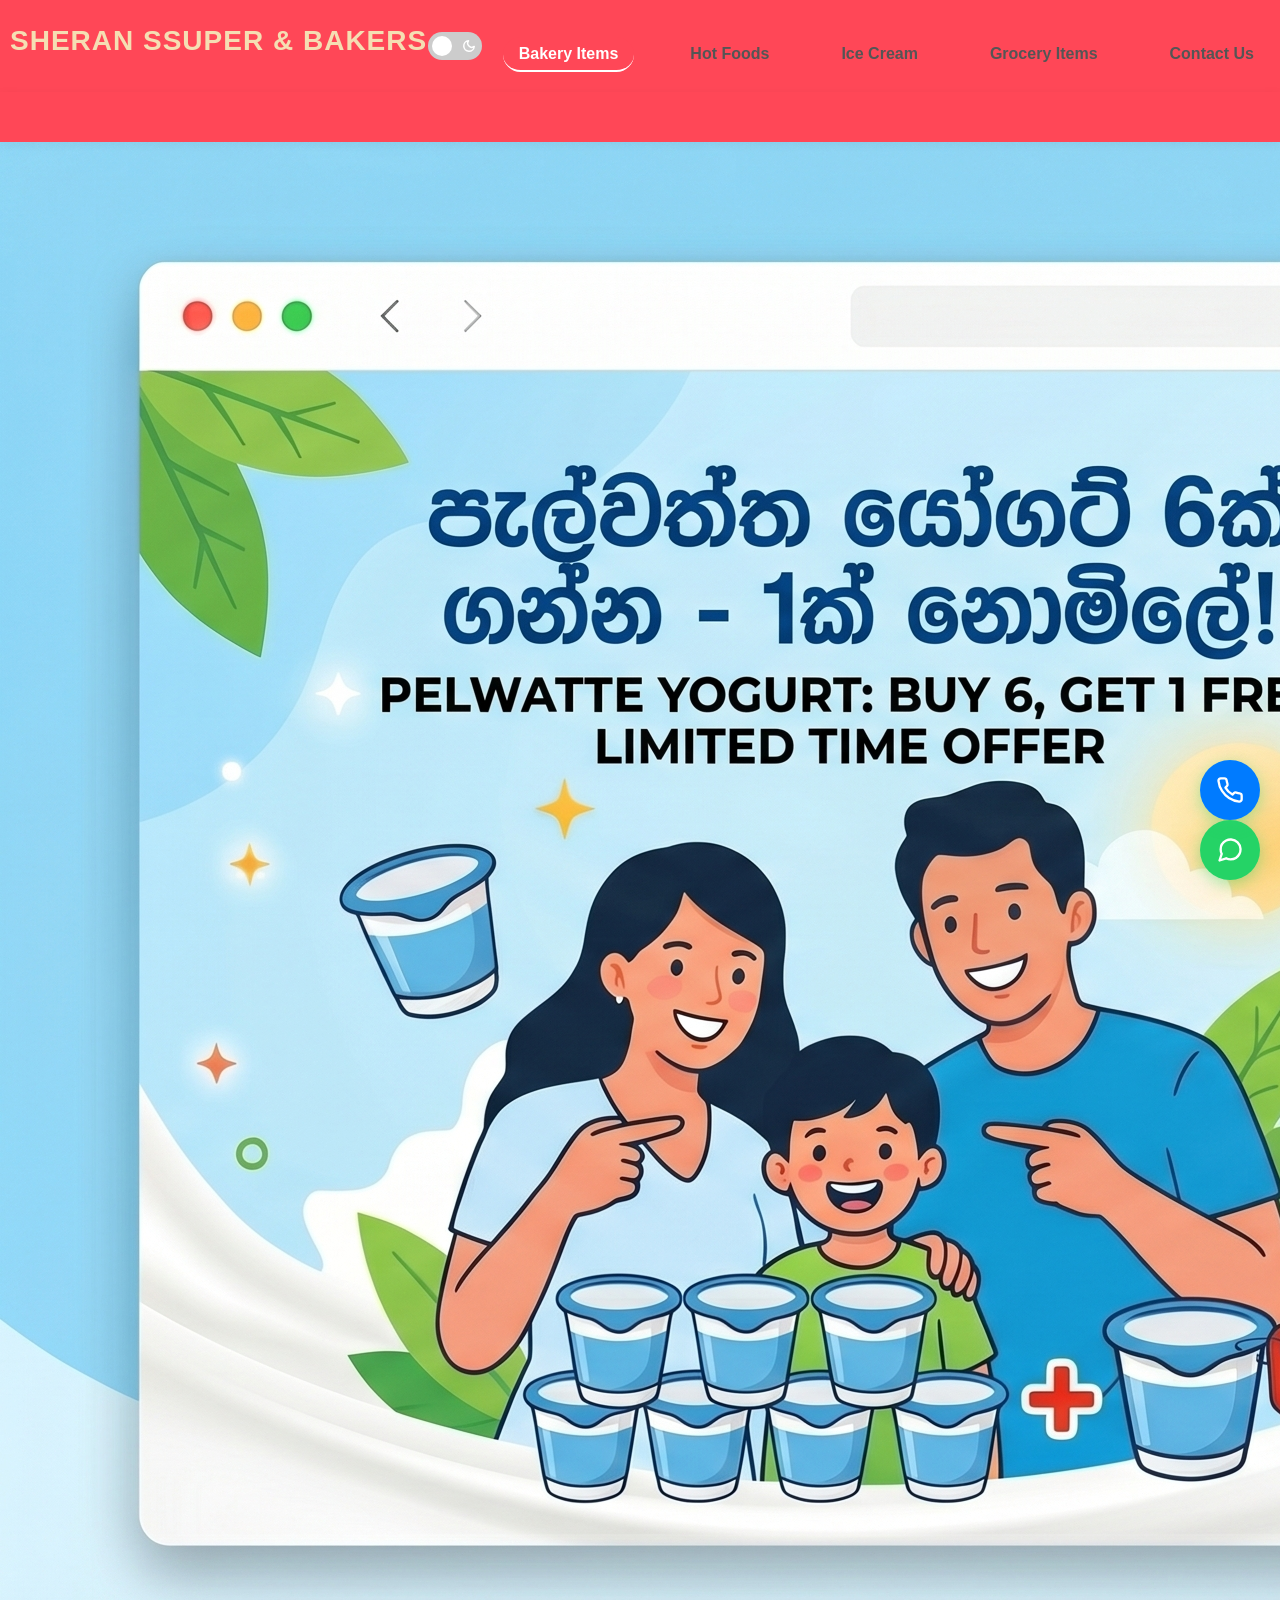
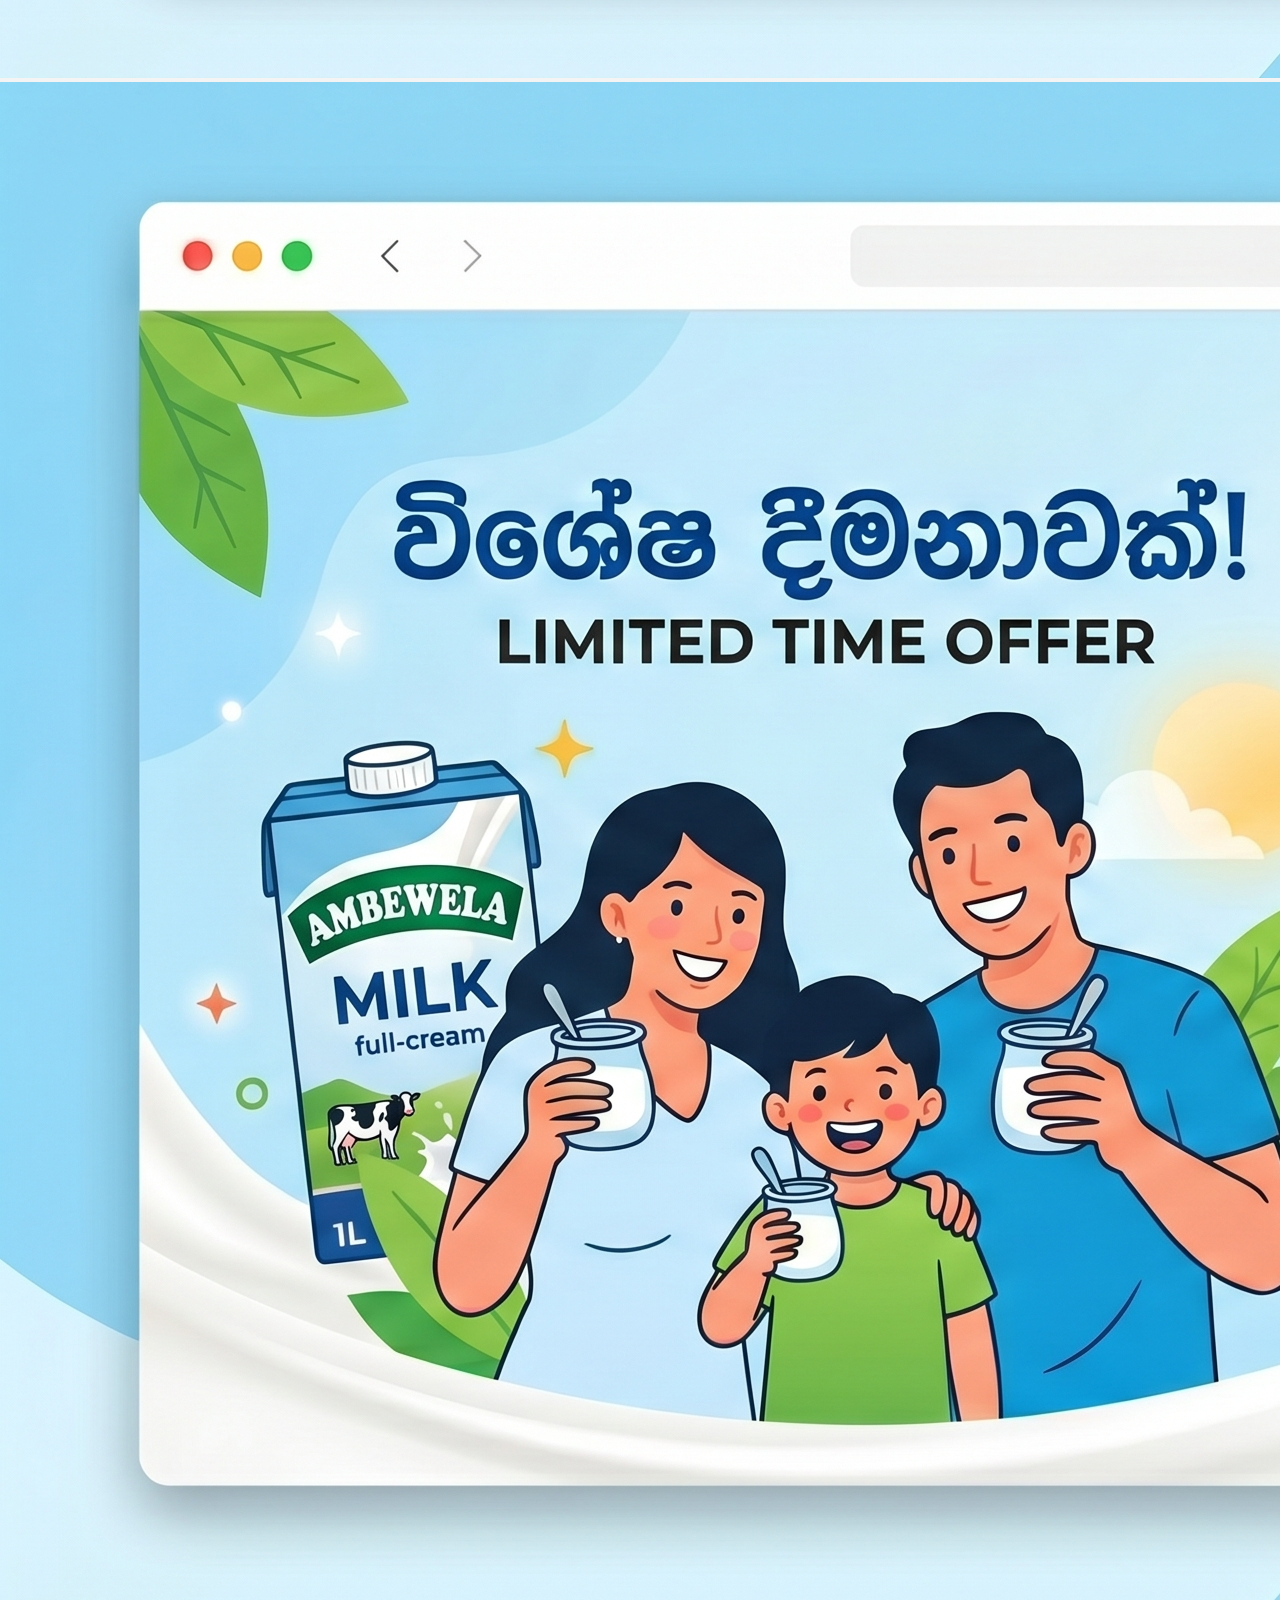
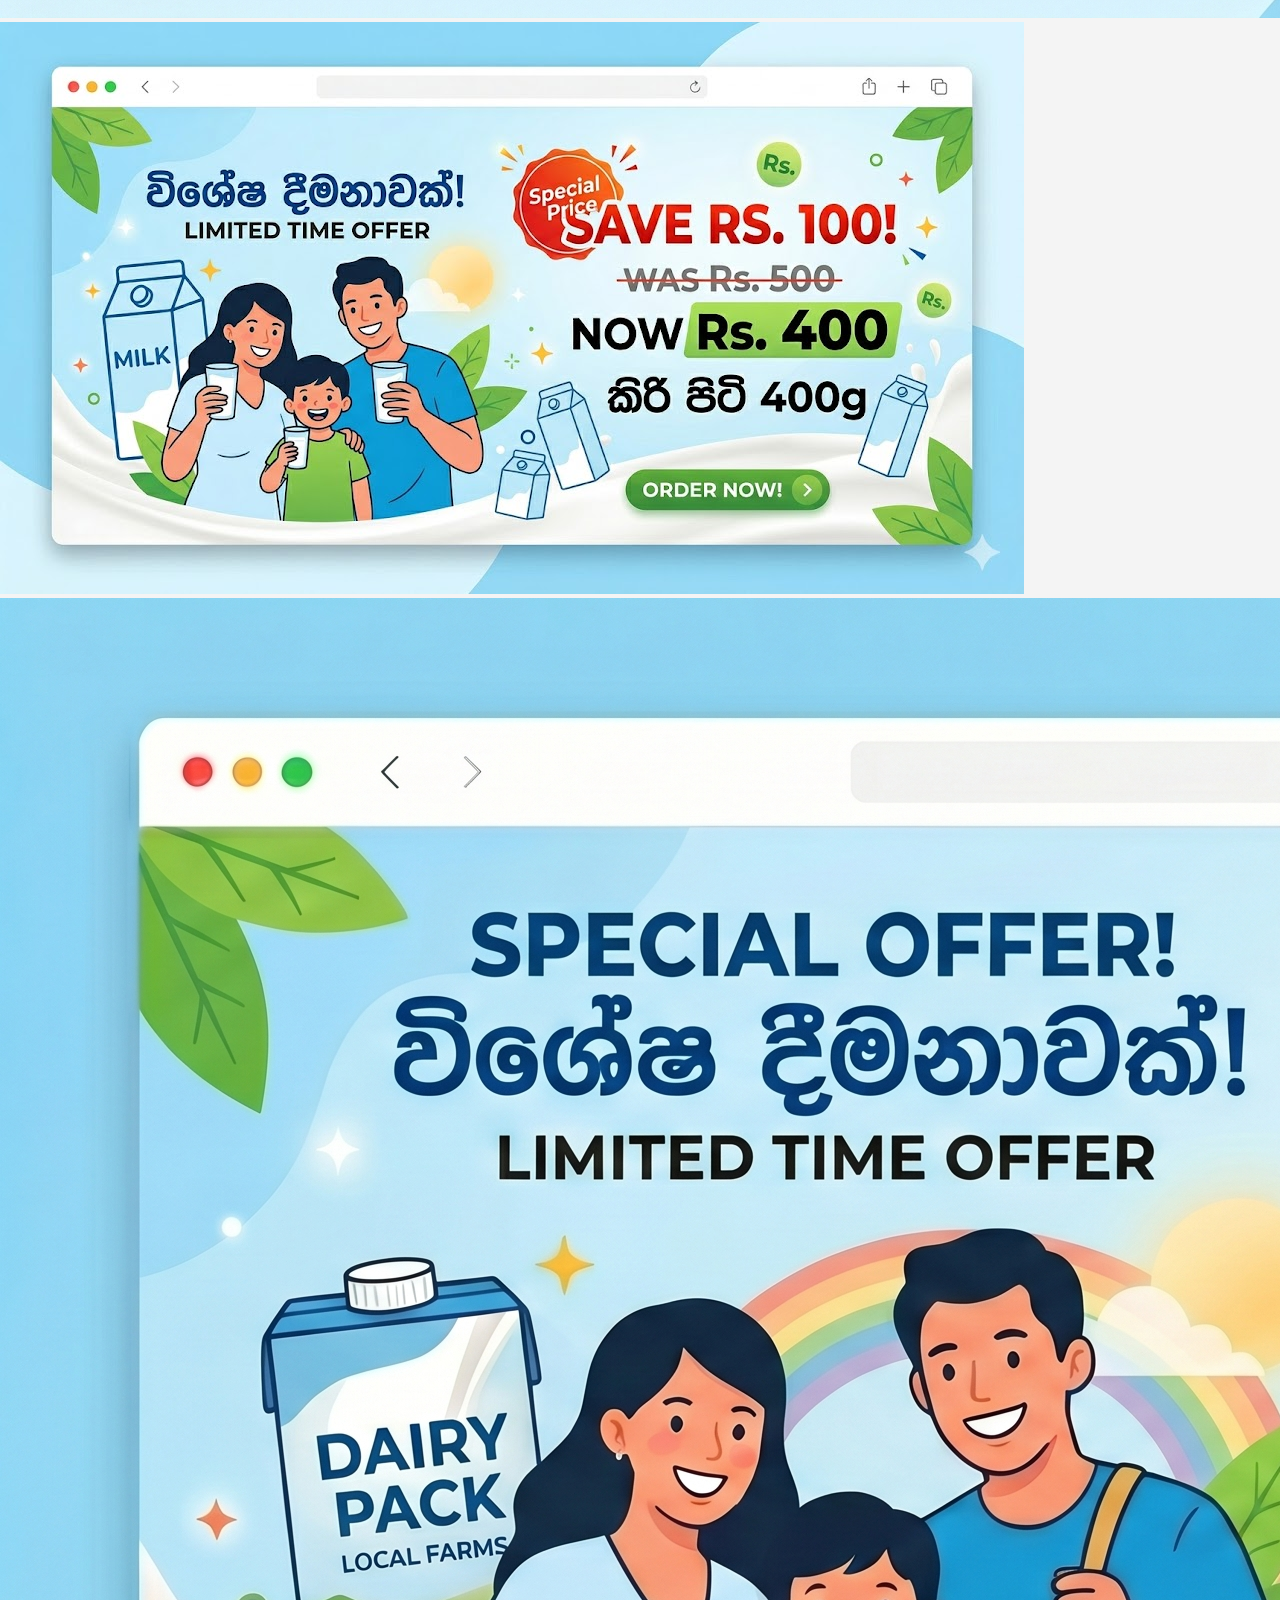
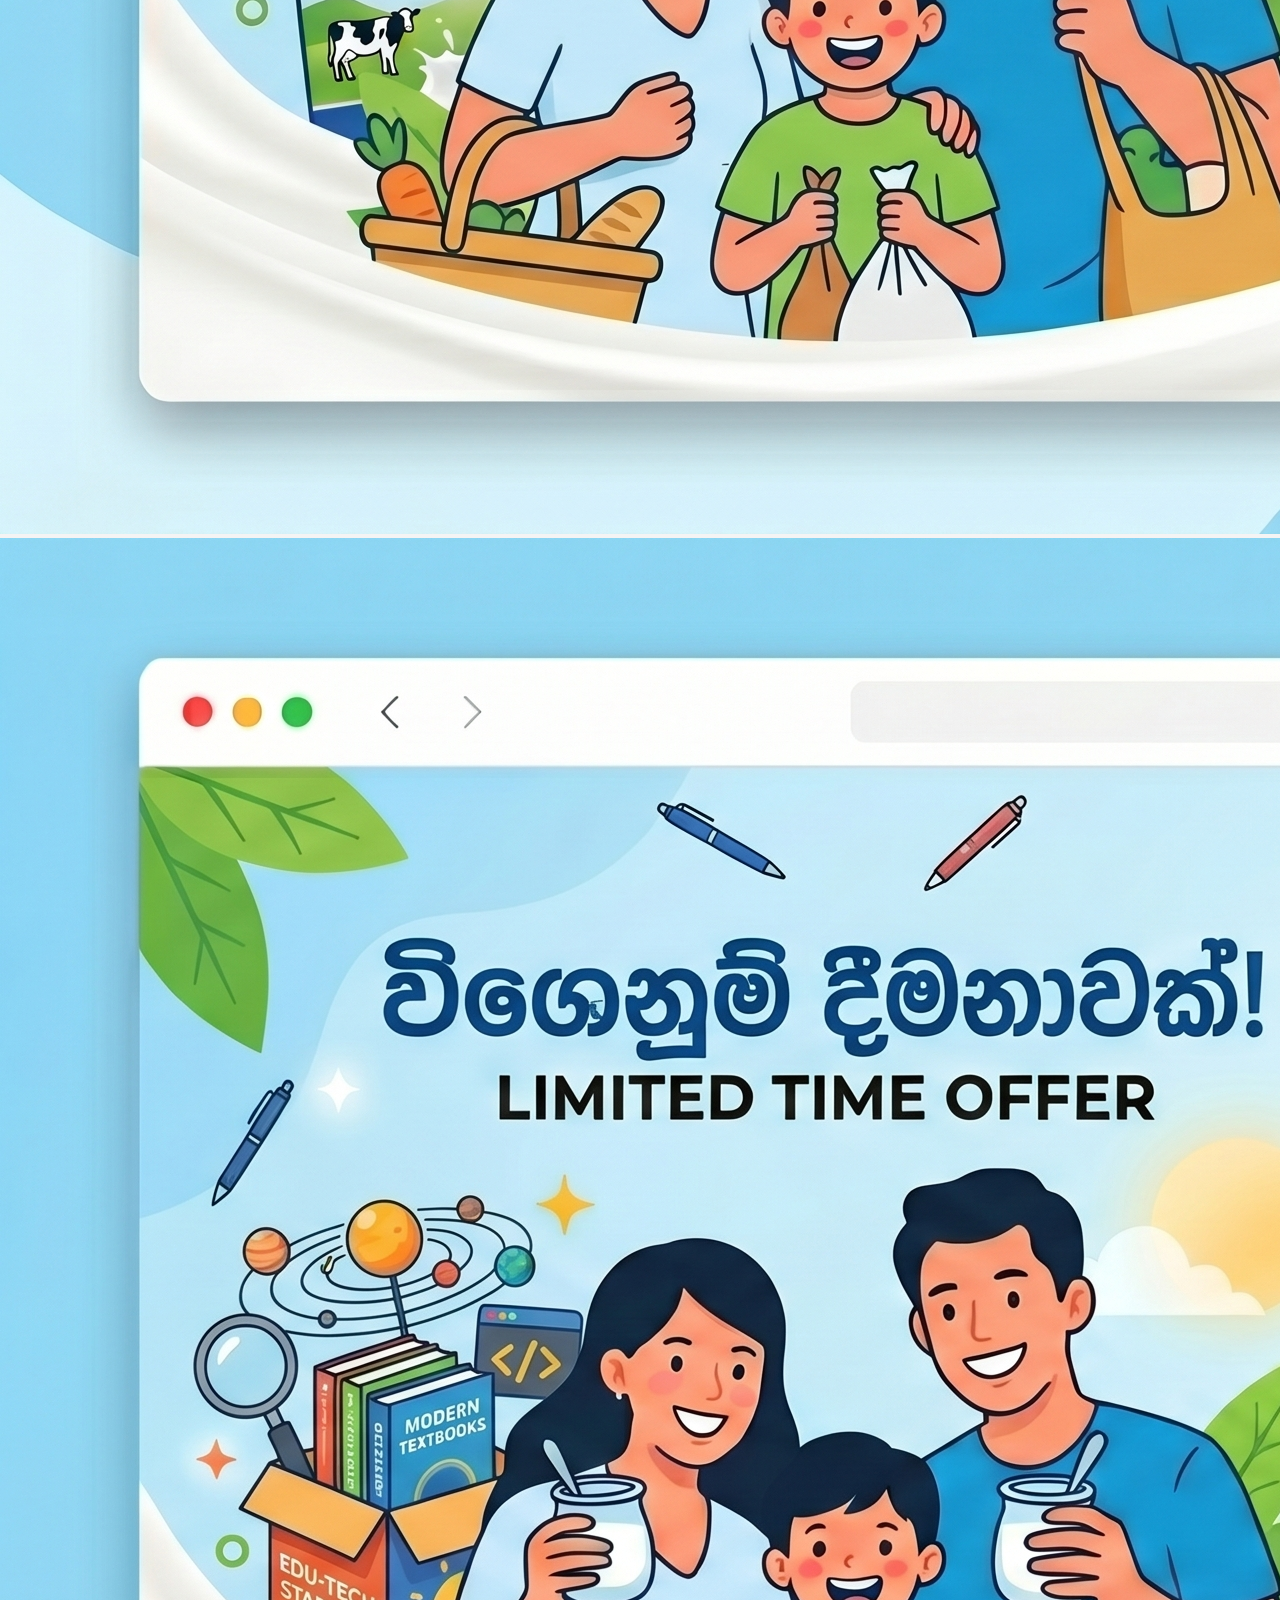
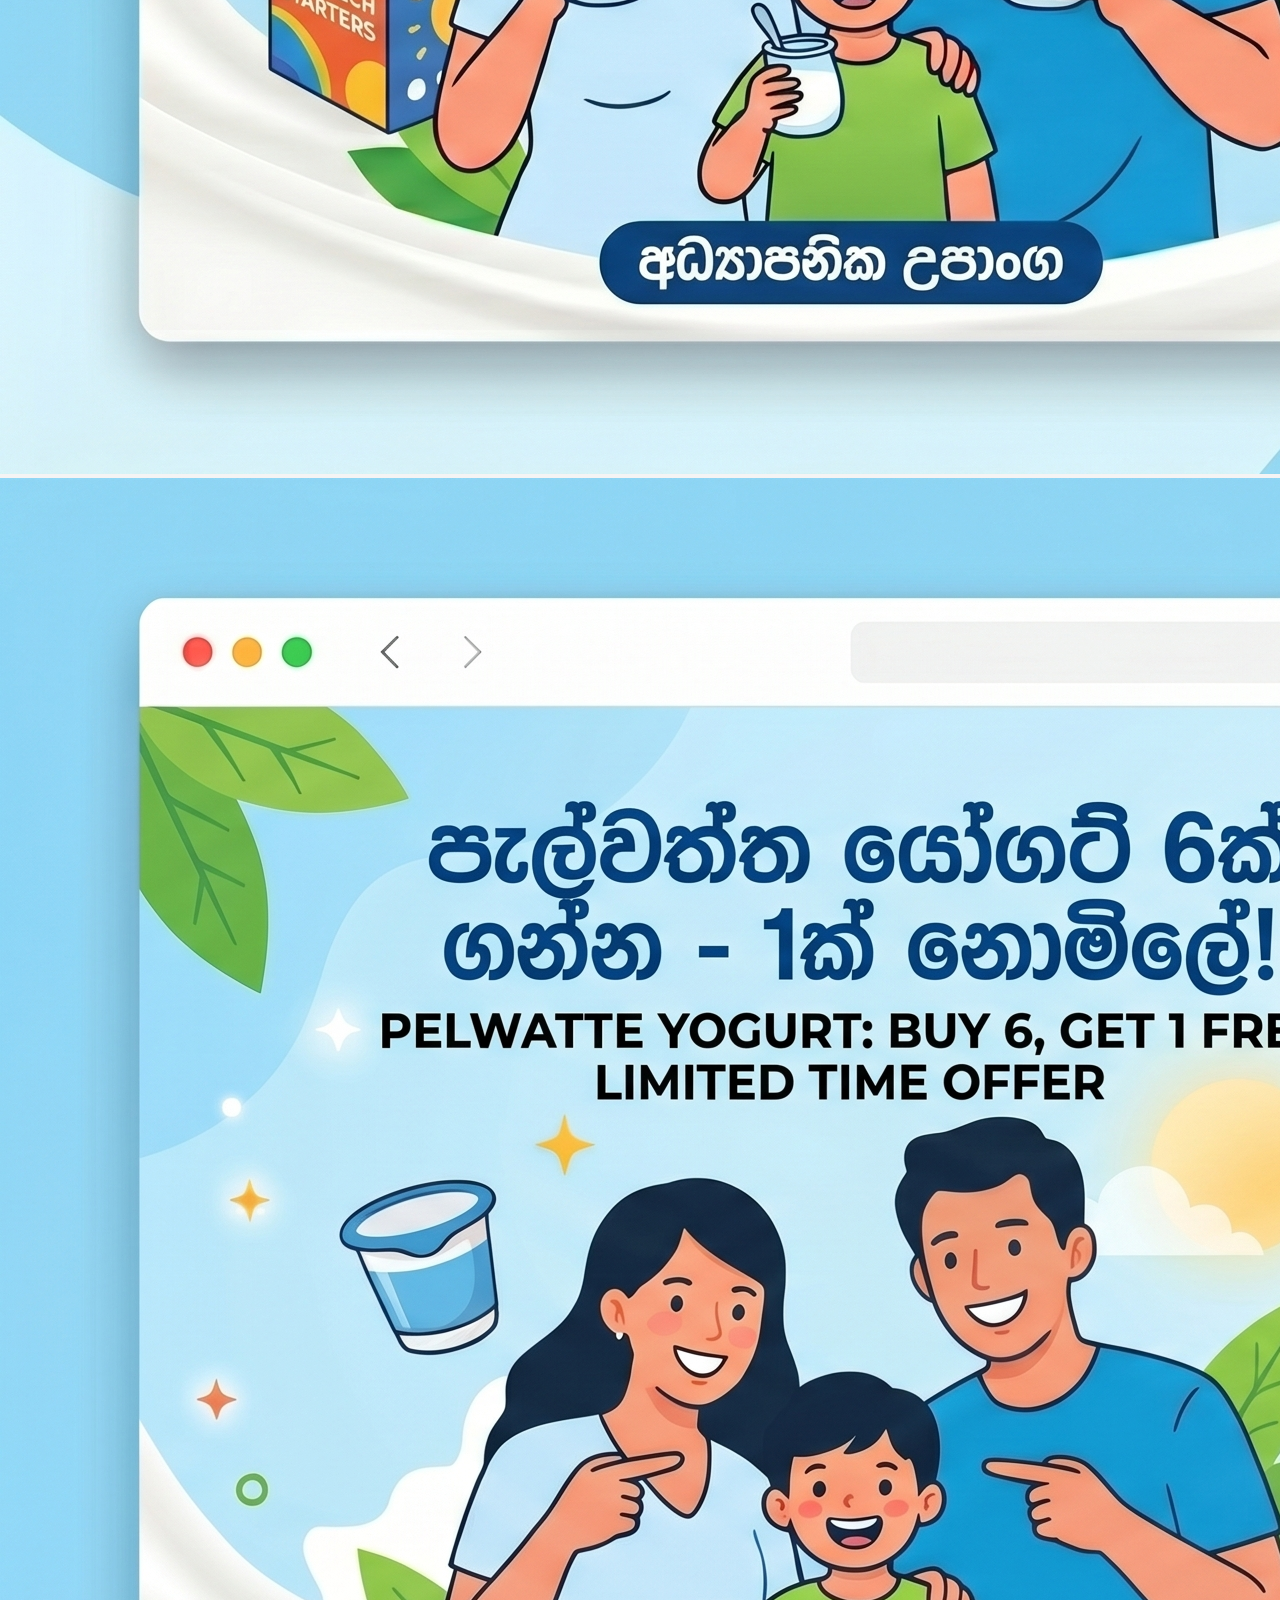
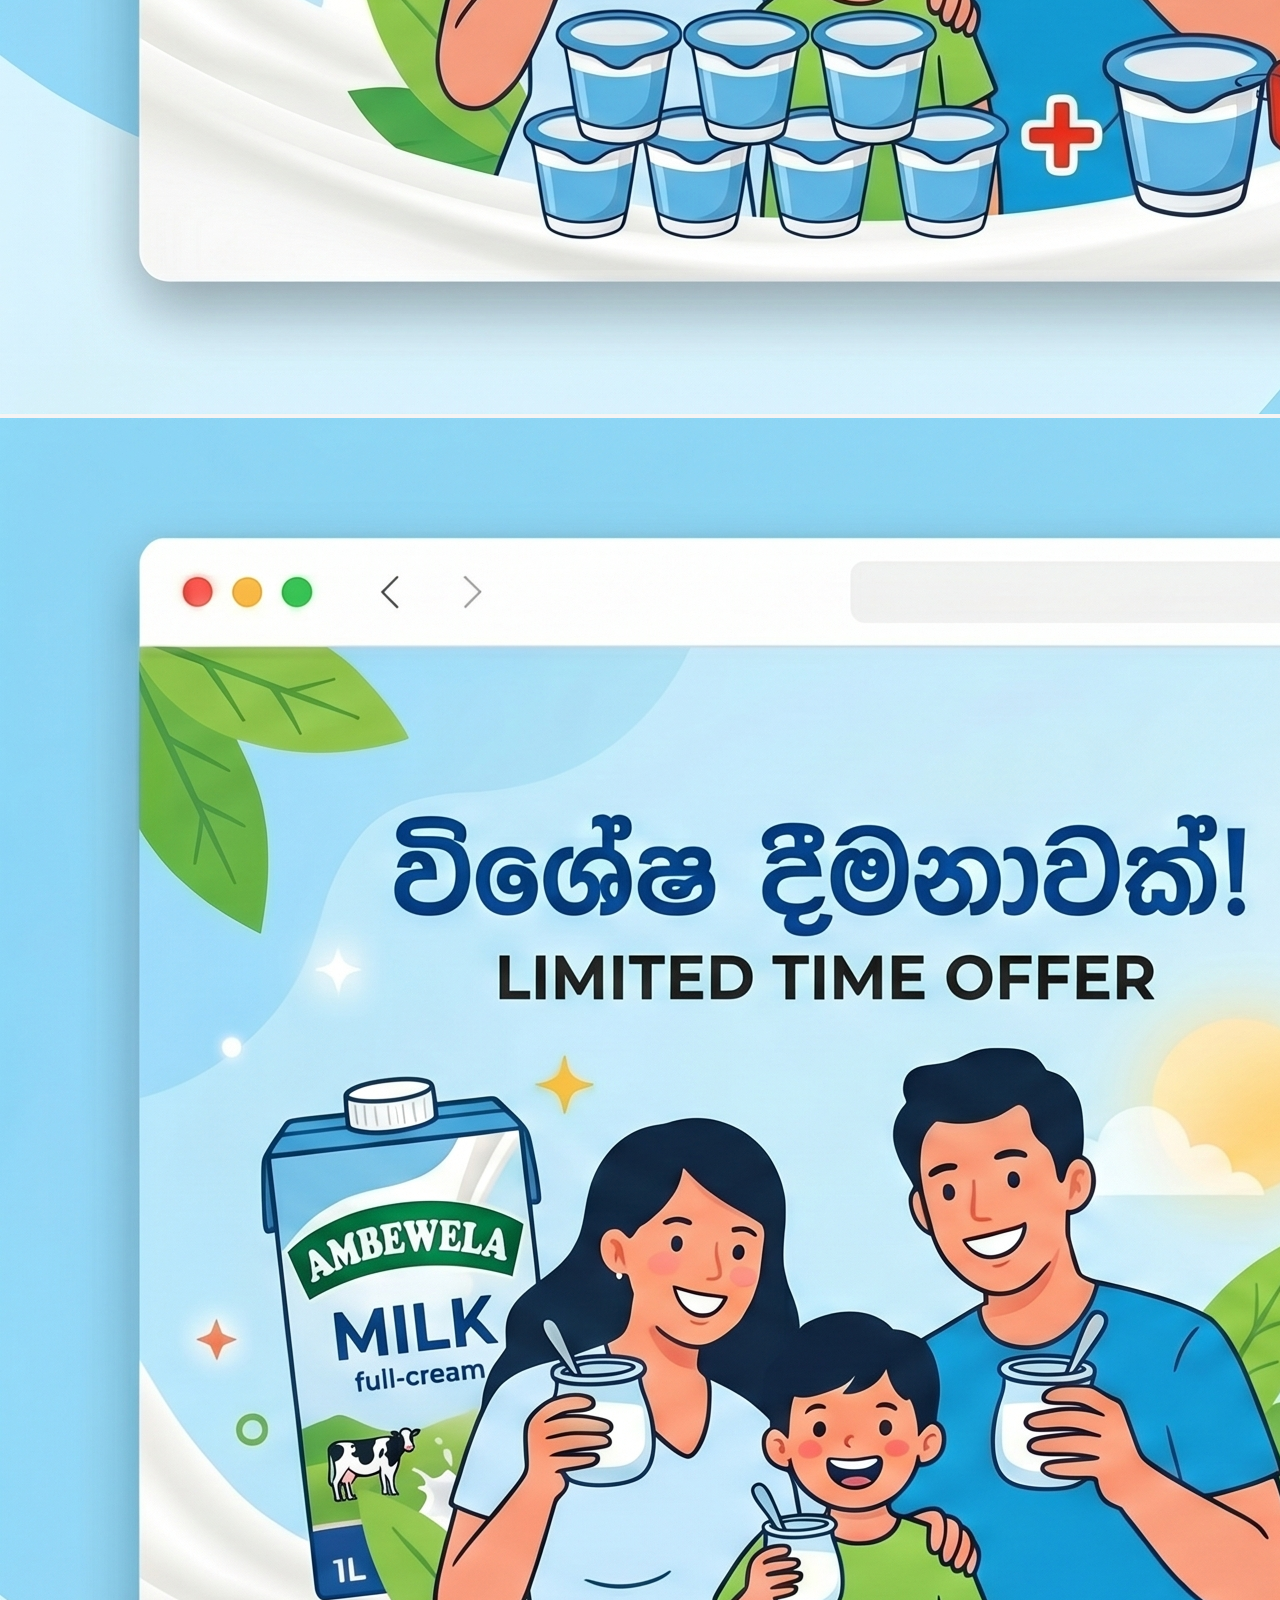
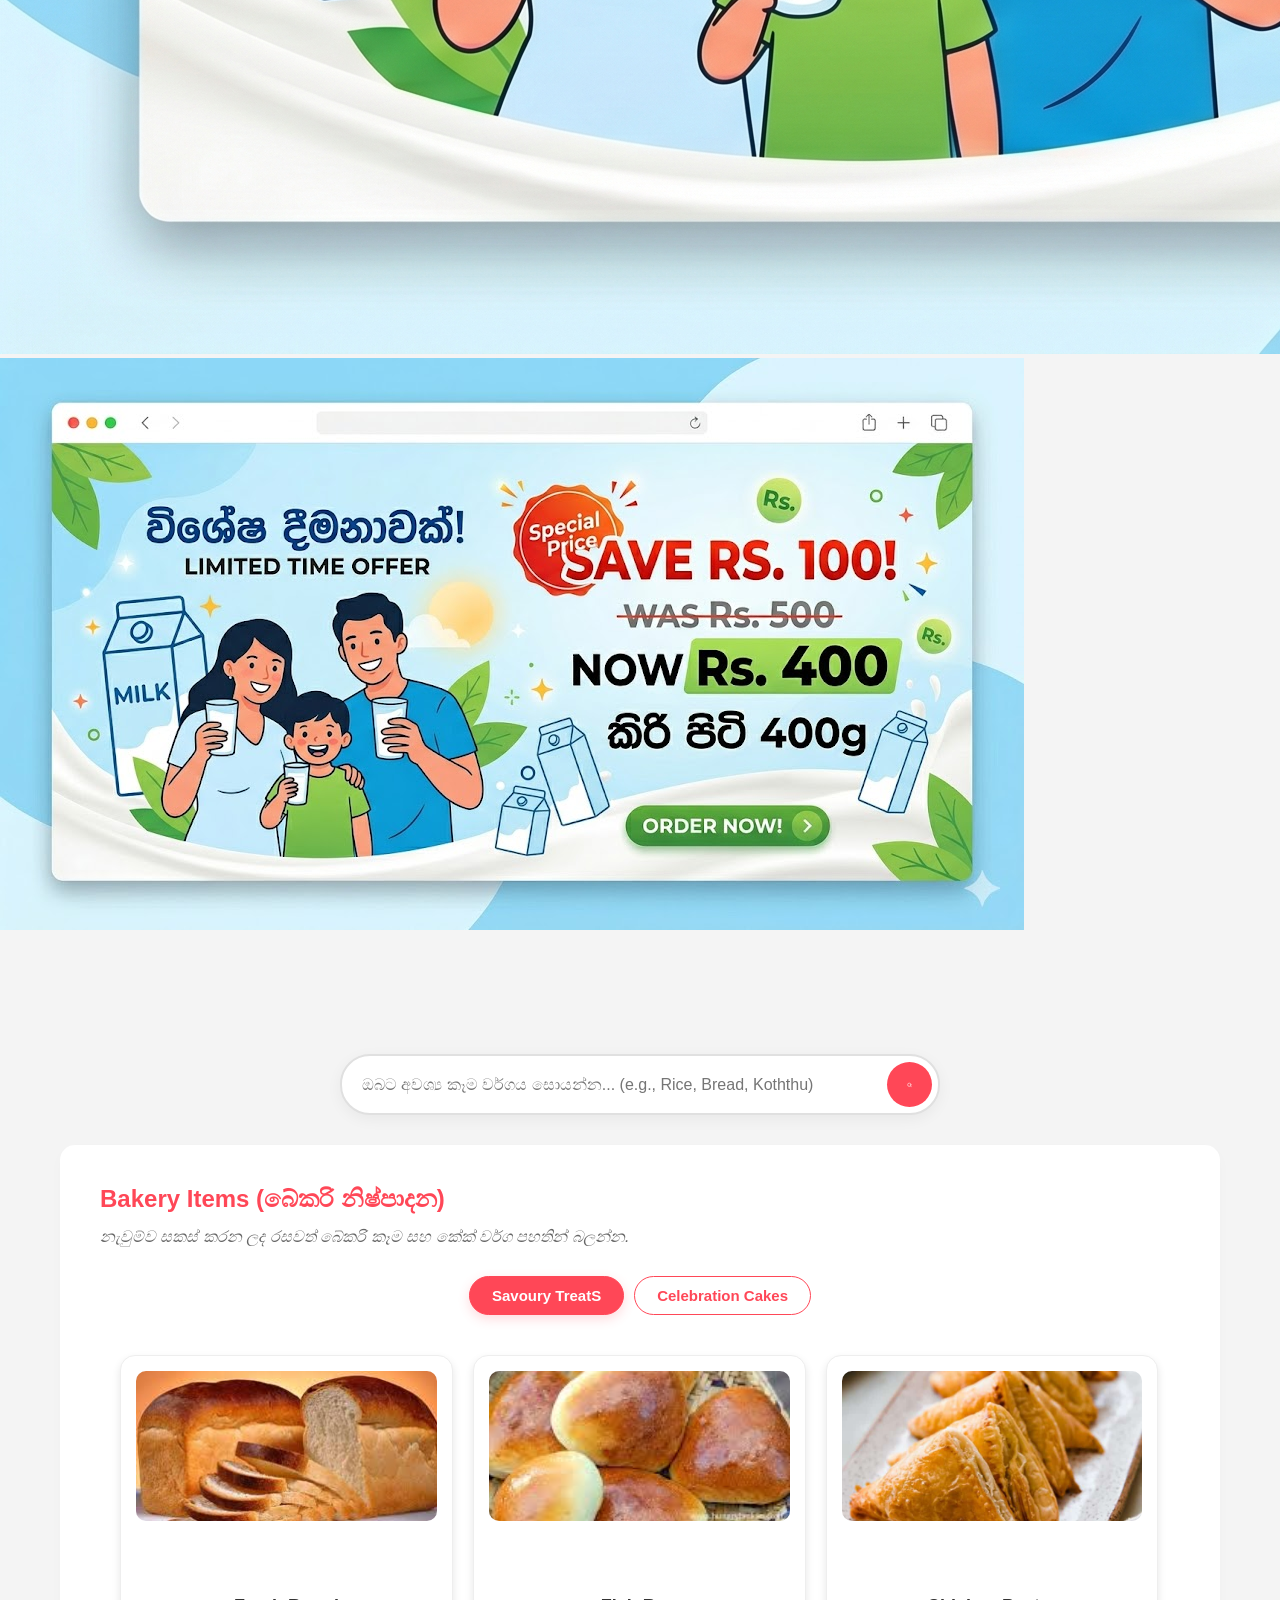
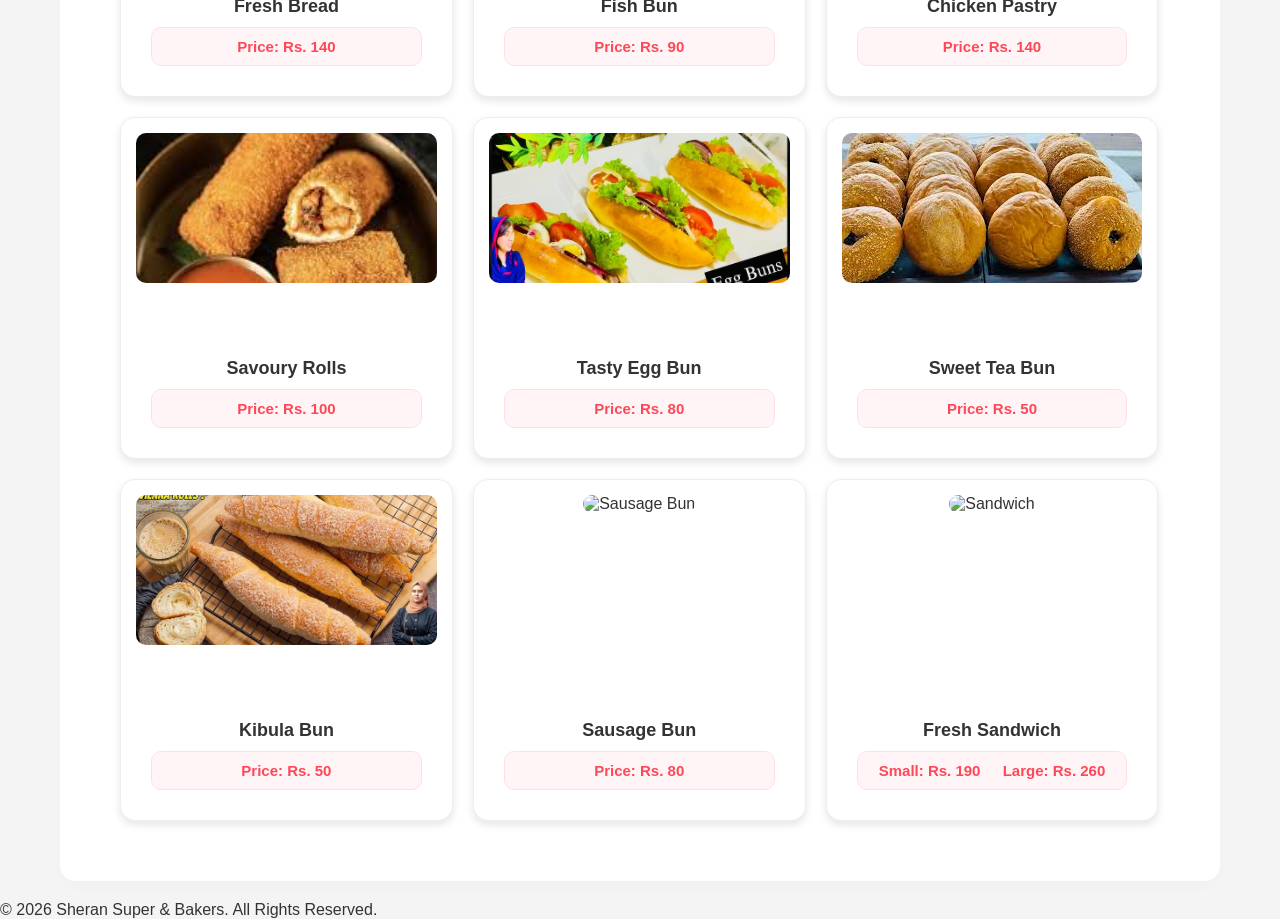
==== commit 83b6b476: "Update index.html" ====
--- a/index.html
+++ b/index.html
@@ -69,15 +69,16 @@
     <header>
     </header>
 
-    <div class="slideshow-container">
-        <div class="mySlides fade">
-            <img src="Images/Discount1.jpeg" class="slide-img">
-        </div>
-        <div class="mySlides fade">
-            <img src="Images/Discount2.jpeg" class="slide-img">
-        </div>
-        <div class="mySlides fade">
-            <img src="Images/Discount3.jpeg" class="slide-img">
+    <div class="carousel-container">
+        <div class="carousel-track" id="carouselTrack">
+            <img src="Images/Discount1.jpeg" class="slide-item">
+            <img src="Images/Discount2.jpeg" class="slide-item">
+            <img src="Images/Discount3.jpeg" class="slide-item">
+            <img src="Images/Discount4.jpeg" class="slide-item">
+            <img src="Images/Discount5.jpeg" class="slide-item">
+            <img src="Images/Discount1.jpeg" class="slide-item">
+            <img src="Images/Discount2.jpeg" class="slide-item">
+            <img src="Images/Discount3.jpeg" class="slide-item">
         </div>
     </div>
 
@@ -706,7 +707,7 @@
                                         Brand:</label>
                                     <select class="rice-brand-select" onchange="updateRicePrice(this)"
                                         style="width: 100%; padding: 8px; border-radius: 6px; border: 1px solid #ddd; font-weight: 600; cursor: pointer; background-color: #f9f9f9; outline: none;">
-                                        <option value="1kg: Rs. 260 | 5kg: Rs. 1280 | 10kg: Rs. 2500" selected>Rathna
+                                        <option value="1kg: Rs. 260 | 5kg: Rs. 1280 | 10kg: Rs. 2500" selected>Weehena
                                             Kiri Samba</option>
                                         <option value="1kg: Rs. 255 | 5kg: Rs. 1250 | 10kg: Rs. 2480">Nipuna Kiri Samba
                                         </option>
@@ -714,8 +715,8 @@
                                 </div>
                                 <div class="price-tags"><span class="price-item"
                                         style="font-size: 13px; color: #2ed573; font-weight: 700; display: block; text-align: center;"><span
-                                            class="rice-price-val">1kg: Rs. 260 | 5kg: Rs. 1280 | 10kg: Rs.
-                                            2500</span></span></div>
+                                            class="rice-price-val">1kg: Rs. 230 | 5kg: Rs. 1150 | 10kg: Rs.
+                                            2300</span></span></div>
                             </div>
                         </div>
                         <div class="food-card"
@@ -731,7 +732,7 @@
                                         Brand:</label>
                                     <select class="rice-brand-select" onchange="updateRicePrice(this)"
                                         style="width: 100%; padding: 8px; border-radius: 6px; border: 1px solid #ddd; font-weight: 600; cursor: pointer; background-color: #f9f9f9; outline: none;">
-                                        <option value="1kg: Rs. 230 | 5kg: Rs. 1130 | 10kg: Rs. 2240" selected>Rathna
+                                        <option value="1kg: Rs. 230 | 5kg: Rs. 1130 | 10kg: Rs. 2240" selected>Weehena
                                             Samba</option>
                                         <option value="1kg: Rs. 225 | 5kg: Rs. 1100 | 10kg: Rs. 2200">Nipuna Samba
                                         </option>
@@ -739,8 +740,8 @@
                                 </div>
                                 <div class="price-tags"><span class="price-item"
                                         style="font-size: 13px; color: #2ed573; font-weight: 700; display: block; text-align: center;"><span
-                                            class="rice-price-val">1kg: Rs. 230 | 5kg: Rs. 1130 | 10kg: Rs.
-                                            2240</span></span></div>
+                                            class="rice-price-val">1kg: Rs. 230 | 5kg: Rs. 1150 | 10kg: Rs.
+                                            2300</span></span></div>
                             </div>
                         </div>
                         <div class="food-card"
@@ -756,7 +757,7 @@
                                         Brand:</label>
                                     <select class="rice-brand-select" onchange="updateRicePrice(this)"
                                         style="width: 100%; padding: 8px; border-radius: 6px; border: 1px solid #ddd; font-weight: 600; cursor: pointer; background-color: #f9f9f9; outline: none;">
-                                        <option value="1kg: Rs. 210 | 5kg: Rs. 1020 | 10kg: Rs. 2000" selected>Rathna
+                                        <option value="1kg: Rs. 210 | 5kg: Rs. 1020 | 10kg: Rs. 2000" selected>Weehena
                                             Nadu</option>
                                         <option value="1kg: Rs. 205 | 5kg: Rs. 1000 | 10kg: Rs. 1960">Nipuna Nadu
                                         </option>
@@ -764,8 +765,8 @@
                                 </div>
                                 <div class="price-tags"><span class="price-item"
                                         style="font-size: 13px; color: #2ed573; font-weight: 700; display: block; text-align: center;"><span
-                                            class="rice-price-val">1kg: Rs. 210 | 5kg: Rs. 1020 | 10kg: Rs.
-                                            2000</span></span></div>
+                                            class="rice-price-val">1kg: Rs. 230 | 5kg: Rs. 1150 | 10kg: Rs.
+                                            2300</span></span></div>
                             </div>
                         </div>
                     </div>
@@ -773,11 +774,17 @@
                     <div class="food-container"
                         style="display: flex; justify-content: flex-start; gap: 20px; flex-wrap: wrap; width: 100%;">
                         <div class="food-card"
-                            style="flex: 1; min-width: 250px; max-width: 32%; box-sizing: border-box;">
-                            <div class="food-image"><img src="Images/dhal.jpg" alt="Dhal"></div>
-                            <div class="food-info">
-                                <h3>Dhal (පරිප්පු 1kg)</h3>
-                                <div class="price-tags"><span class="price-item"><strong>Price:</strong> Rs. 270</span>
+                            style="flex: 1; min-width: 250px; max-width: 32%; border: 1px solid #ddd; padding: 15px; border-radius: 8px;">
+                            <div class="food-image"><img src="Images/dhal.jpg" alt="Dhal Varieties"
+                                    style="width:100%; border-radius: 5px;"></div>
+                            <div class="food-info">
+                                <h3>Premium Dhal Selection</h3>
+                                <p>ඔබට අවශ්‍ය පරිප්පු වර්ගය තෝරන්න:</p>
+
+                                <div class="dhal-options" style="display: flex; flex-direction: column; gap: 5px;">
+                                    <div class="price-item"><strong>Cup Dhal(1kg):</strong> Rs. 470</div>
+                                    <div class="price-item"><strong>Normal Dhal(1kg):</strong> Rs. 270</div>
+                                    <div class="price-item"><strong>Watana Dhal(1kg):</strong> Rs. 215</div>
                                 </div>
                             </div>
                         </div>
@@ -786,7 +793,7 @@
                             <div class="food-image"><img src="Images/red onion.jfif" alt="Dhal"></div>
                             <div class="food-info">
                                 <h3>Red Onion (1kg)</h3>
-                                <div class="price-tags"><span class="price-item"><strong>Price:</strong> Rs. 270</span>
+                                <div class="price-tags"><span class="price-item"><strong>Price:</strong> Rs. 480</span>
                                 </div>
                             </div>
                         </div>
@@ -794,8 +801,8 @@
                             style="flex: 1; min-width: 250px; max-width: 32%; box-sizing: border-box;">
                             <div class="food-image"><img src="Images/halmasso.jfif" alt="Dhal"></div>
                             <div class="food-info">
-                                <h3>Halmasso(1kg)</h3>
-                                <div class="price-tags"><span class="price-item"><strong>Price:</strong> Rs. 270</span>
+                                <h3>Halmasso(100g)</h3>
+                                <div class="price-tags"><span class="price-item"><strong>Price:</strong> Rs. 140</span>
                                 </div>
                             </div>
                         </div>
@@ -804,7 +811,16 @@
                             <div class="food-image"><img src="Images/big onion.jfif" alt="Green Grams"></div>
                             <div class="food-info">
                                 <h3>Big onion (1kg)</h3>
-                                <div class="price-tags"><span class="price-item"><strong>Price:</strong> Rs. 400</span>
+                                <div class="price-tags"><span class="price-item"><strong>Price:</strong> Rs. 235</span>
+                                </div>
+                            </div>
+                        </div>
+                        <div class="food-card"
+                            style="flex: 1; min-width: 250px; max-width: 32%; box-sizing: border-box;">
+                            <div class="food-image"><img src="Images/Garlic.jfif" Green Grams"></div>
+                            <div class="food-info">
+                                <h3>Garlic (100g)</h3>
+                                <div class="price-tags"><span class="price-item"><strong>Price:</strong> Rs. 70</span>
                                 </div>
                             </div>
                         </div>
@@ -812,8 +828,17 @@
                             style="flex: 1; min-width: 250px; max-width: 32%; box-sizing: border-box;">
                             <div class="food-image"><img src="Images/green grams.webp" alt="Green Grams"></div>
                             <div class="food-info">
-                                <h3>Green Grams (මුංඇට 1kg)</h3>
-                                <div class="price-tags"><span class="price-item"><strong>Price:</strong> Rs. 400</span>
+                                <h3>Green Grams (මුංඇට 250g)</h3>
+                                <div class="price-tags"><span class="price-item"><strong>Price:</strong> Rs. 250</span>
+                                </div>
+                            </div>
+                        </div>
+                        <div class="food-card"
+                            style="flex: 1; min-width: 250px; max-width: 32%; box-sizing: border-box;">
+                            <div class="food-image"><img src="Images/green grams.webp" alt="Green Grams"></div>
+                            <div class="food-info">
+                                <h3>Green peice(100g)</h3>
+                                <div class="price-tags"><span class="price-item"><strong>Price:</strong> Rs. 50</span>
                                 </div>
                             </div>
                         </div>
@@ -840,7 +865,7 @@
                             <div class="food-image"><img src="Images/potato.jfif" alt="Dhal"></div>
                             <div class="food-info">
                                 <h3>Potatoes</h3>
-                                <div class="price-tags"><span class="price-item"><strong>Price:</strong> Rs. 270</span>
+                                <div class="price-tags"><span class="price-item"><strong>Price:</strong> Rs. 195</span>
                                 </div>
                             </div>
                         </div>
@@ -855,7 +880,7 @@
                             <div class="food-image"><img src="Images/W sugar.jfif" alt="White Sugar"></div>
                             <div class="food-info">
                                 <h3>White Sugar (සුදු සීනි 1kg)</h3>
-                                <div class="price-tags"><span class="price-item"><strong>Price:</strong> Rs. 260</span>
+                                <div class="price-tags"><span class="price-item"><strong>Price:</strong> Rs. 250</span>
                                 </div>
                             </div>
                         </div>
@@ -872,8 +897,17 @@
                             style="flex: 1; min-width: 250px; max-width: 32%; box-sizing: border-box;">
                             <div class="food-image"><img src="Images/wheat F.jfif" alt="Wheat Flour"></div>
                             <div class="food-info">
-                                <h3>Prima Wheat Flour (පාන් පිටි 1kg)</h3>
-                                <div class="price-tags"><span class="price-item"><strong>Price:</strong> Rs. 240</span>
+                                <h3> Wheat Flour (පාන් පිටි 1kg)</h3>
+                                <div class="price-tags"><span class="price-item"><strong>Price:</strong> Rs. 180</span>
+                                </div>
+                            </div>
+                        </div>
+                        <div class="food-card"
+                            style="flex: 1; min-width: 250px; max-width: 32%; box-sizing: border-box;">
+                            <div class="food-image"><img src="Images/wheat F.jfif" alt="Wheat Flour"></div>
+                            <div class="food-info">
+                                <h3> Roti flour(1kg)</h3>
+                                <div class="price-tags"><span class="price-item"><strong>Price:</strong> Rs. 200</span>
                                 </div>
                             </div>
                         </div>
@@ -893,13 +927,30 @@
                     <div class="food-container"
                         style="display: flex; justify-content: flex-start; gap: 20px; flex-wrap: wrap; width: 100%; align-items: stretch;">
                         <div class="food-card"
-                            style="flex: 1; min-width: 250px; max-width: 32%; box-sizing: border-box; display: flex; flex-direction: column; justify-content: space-between;">
-                            <div class="food-image"><img src="Images/Coconut Oil.jpg" alt="Coconut Oil"></div>
+                            style="flex: 1; min-width: 250px; max-width: 32%; box-sizing: border-box; display: flex; flex-direction: column; border: 1px solid #ddd; padding: 15px; border-radius: 12px; box-shadow: 0 4px 8px rgba(0,0,0,0.1);">
+
+                            <div class="food-image">
+                                <img src="Images/Coconut Oil.jpg" alt="Pure Coconut Oil"
+                                    style="width: 100%; border-radius: 8px;">
+                            </div>
+
                             <div class="food-info"
-                                style="display: flex; flex-direction: column; flex-grow: 1; justify-content: space-between;">
-                                <h3>Pure Coconut Oil (පොල්තෙල් 1L)</h3>
-                                <div class="price-tags" style="margin-top: auto;"><span
-                                        class="price-item"><strong>Price:</strong> Rs. 650</span></div>
+                                style="display: flex; flex-direction: column; flex-grow: 1; margin-top: 15px;">
+                                <h3 style="margin: 0 0 10px 0;">Pure Coconut Oil (පොල්තෙල්)</h3>
+
+                                <!-- මිල ගණන් පෙන්වන ආකාරය -->
+                                <div class="price-options" style="display: flex; flex-direction: column; gap: 8px;">
+                                    <div class="option"
+                                        style="display: flex; justify-content: space-between; padding: 8px; background: #fdfdfd; border: 1px solid #eee; border-radius: 6px;">
+                                        <span>Premium Bottle</span>
+                                        <strong>Rs. 985</strong>
+                                    </div>
+                                    <div class="option"
+                                        style="display: flex; justify-content: space-between; padding: 8px; background: #fdfdfd; border: 1px solid #eee; border-radius: 6px;">
+                                        <span>1L Pack</span>
+                                        <strong>Rs. 900</strong>
+                                    </div>
+                                </div>
                             </div>
                         </div>
                         <div class="food-card"
@@ -907,9 +958,9 @@
                             <div class="food-image"><img src="Images/Chilli Powder.jfif" alt="Chilli Powder"></div>
                             <div class="food-info"
                                 style="display: flex; flex-direction: column; flex-grow: 1; justify-content: space-between;">
-                                <h3>Chilli Powder (මිරිස් කුඩු 200g)</h3>
+                                <h3>Chilli Powder (මිරිස් කුඩු 100g)</h3>
                                 <div class="price-tags" style="margin-top: auto;"><span
-                                        class="price-item"><strong>Price:</strong> Rs. 280</span></div>
+                                        class="price-item"><strong>Price:</strong> Rs. 150</span></div>
                             </div>
                         </div>
                         <div class="food-card"
@@ -930,7 +981,27 @@
                                 style="display: flex; flex-direction: column; flex-grow: 1; justify-content: space-between;">
                                 <h3>Turmeric Powder (කහ කුඩු 100g)</h3>
                                 <div class="price-tags" style="margin-top: auto;"><span
-                                        class="price-item"><strong>Price:</strong> Rs. 190</span></div>
+                                        class="price-item"><strong>Price:</strong> Rs. 490</span></div>
+                            </div>
+                        </div>
+                        <div class="food-card"
+                            style="flex: 1; min-width: 250px; max-width: 32%; box-sizing: border-box; display: flex; flex-direction: column; justify-content: space-between;">
+                            <div class="food-image"><img src="Images/kali miris.jfif" alt="Turmeric Powder"></div>
+                            <div class="food-info"
+                                style="display: flex; flex-direction: column; flex-grow: 1; justify-content: space-between;">
+                                <h3>kali miris(100g)</h3>
+                                <div class="price-tags" style="margin-top: auto;"><span
+                                        class="price-item"><strong>Price:</strong> Rs. 150</span></div>
+                            </div>
+                        </div>
+                        <div class="food-card"
+                            style="flex: 1; min-width: 250px; max-width: 32%; box-sizing: border-box; display: flex; flex-direction: column; justify-content: space-between;">
+                            <div class="food-image"><img src="Images/miris karal.jfif" alt="Turmeric Powder"></div>
+                            <div class="food-info"
+                                style="display: flex; flex-direction: column; flex-grow: 1; justify-content: space-between;">
+                                <h3>Miris Karal(100g)</h3>
+                                <div class="price-tags" style="margin-top: auto;"><span
+                                        class="price-item"><strong>Price:</strong> Rs. 150</span></div>
                             </div>
                         </div>
                         <div class="food-card"
@@ -981,8 +1052,8 @@
 
                                 <label for="salmonSize">Select Size:</label>
                                 <select id="salmonSize" onchange="updatePrice()" style="width: 100%; margin: 10px 0;">
-                                    <option value="350">Small (Rs. 350)</option>
-                                    <option value="700">Large (Rs. 700)</option>
+                                    <option value="350">Small (Rs. 240)</option>
+                                    <option value="700">Large (Rs. 490)</option>
                                 </select>
 
                                 <div class="price-tags">
@@ -1002,8 +1073,8 @@
                                 <label for="salmonSize">Select Size:</label>
                                 <select id="salmonSize" onchange="updatePrice()" style="width: 100%; margin: 10px 0;">
                                     <option value="350">Packets (Rs. 50)</option>
-                                    <option value="350">Small (Rs. 350)</option>
-                                    <option value="700">Large (Rs. 700)</option>
+                                    <option value="350">Small (Rs. 290)</option>
+                                    <option value="700">Large (Rs. 490)</option>
                                 </select>
 
                                 <div class="price-tags">
@@ -1195,9 +1266,9 @@
                                         Size:</label>
                                     <select class="bev-size-select" onchange="updateBeveragePrice(this)"
                                         style="width: 100%; padding: 8px; border-radius: 6px; border: 1px solid #ddd; font-weight: 600; cursor: pointer; background: #f9f9f9;">
-                                        <option value="Rs. 100" selected>Buddy - Rs. 100</option>
-                                        <option value="Rs. 180">Small - Rs. 180</option>
-                                        <option value="Rs. 270">Large - Rs. 270</option>
+                                        <option value="Rs. 100" selected>Buddy(250mL) - Rs. 120</option>
+                                        <option value="Rs. 180">Small(1L) - Rs. 300</option>
+                                        <option value="Rs. 270">Large(1.5L) - Rs. 420</option>
                                     </select>
                                 </div>
                                 <div class="price-tags"><span class="price-item"
@@ -1258,9 +1329,8 @@
                                         Size:</label>
                                     <select class="bev-size-select" onchange="updateBeveragePrice(this)"
                                         style="width: 100%; padding: 8px; border-radius: 6px; border: 1px solid #ddd; font-weight: 600; cursor: pointer; background: #f9f9f9;">
-                                        <option value="Rs. 100" selected>Buddy - Rs. 100</option>
-                                        <option value="Rs. 180">Small - Rs. 180</option>
-                                        <option value="Rs. 270">Large - Rs. 270</option>
+
+                                        <option value="Rs. 270">Large - Rs. 230</option>
                                     </select>
                                 </div>
                                 <div class="price-tags"><span class="price-item"
@@ -1324,6 +1394,27 @@
                         </div>
                         <div class="food-card"
                             style="flex: 1; min-width: 250px; max-width: 32%; box-sizing: border-box;">
+                            <div class="food-image"><img src="Images/Lemonade.jfif" alt="Sprite"></div>
+                            <div class="food-info">
+                                <h3>Lemonade</h3>
+                                <div class="size-selector-box" style="margin: 12px 0; text-align: left;">
+                                    <label
+                                        style="font-size: 13px; color: #777; display: block; margin-bottom: 5px;">Select
+                                        Size:</label>
+                                    <select class="bev-size-select" onchange="updateBeveragePrice(this)"
+                                        style="width: 100%; padding: 8px; border-radius: 6px; border: 1px solid #ddd; font-weight: 600; cursor: pointer; background: #f9f9f9;">
+                                        <option value="Rs. 100" selected>Buddy - Rs. 100</option>
+                                        <option value="Rs. 180">Small - Rs. 180</option>
+                                        <option value="Rs. 270">Large - Rs. 270</option>
+                                    </select>
+                                </div>
+                                <div class="price-tags"><span class="price-item"
+                                        style="font-size: 16px; color: #2ed573; font-weight: 700;"><strong>Price:</strong>
+                                        <span class="bev-price-val">Rs. 100</span></span></div>
+                            </div>
+                        </div>
+                        <div class="food-card"
+                            style="flex: 1; min-width: 250px; max-width: 32%; box-sizing: border-box;">
                             <div class="food-image"><img src="Images/Necto.jfif" alt="Sprite"></div>
                             <div class="food-info">
                                 <h3>Necto</h3>
@@ -1354,9 +1445,10 @@
                                         Size:</label>
                                     <select class="bev-size-select" onchange="updateBeveragePrice(this)"
                                         style="width: 100%; padding: 8px; border-radius: 6px; border: 1px solid #ddd; font-weight: 600; cursor: pointer; background: #f9f9f9;">
-                                        <option value="Rs. 100" selected>Buddy - Rs. 100</option>
-                                        <option value="Rs. 180">Small - Rs. 180</option>
-                                        <option value="Rs. 270">Large - Rs. 270</option>
+                                        <option value="Rs. 100" selected>250mL - Rs. 120</option>
+                                        <option value="Rs. 180">500mL - Rs. 200</option>
+                                        <option value="Rs. 270">1L - Rs. 320</option>
+                                        <option value="Rs. 270">1.5L - Rs. 420</option>
                                     </select>
                                 </div>
                                 <div class="price-tags"><span class="price-item"
@@ -1523,13 +1615,13 @@
                 <h3 class="sub-title">Dairy Products (කිරි නිෂ්පාදන)</h3>
                 <div class="dairy-sub-categories">
                     <button class="d-sub-btn active" data-dsub="milk-powders">Milk & Powders</button>
-                    <button class="d-sub-btn" data-dsub="fermented">Yogurt,Butter & curd/button>
+                    <button class="d-sub-btn" data-dsub="fermented">Yogurt,Butter & curd</button>
                 </div>
 
                 <div id="milk-powders" class="d-tab-content active">
                     <div class="milk-powder-sub-nav"
                         style="display: flex; gap: 10px; margin-bottom: 20px; justify-content: center;">
-                        <button class="mp-sub-btn active" data-mpsub="dairy-milk-tab">Liquid Milk</button>
+                        <button class="mp-sub-btn active" data-mpsub="dairy-milk-tab">Fresh Milk</button>
                         <button class="mp-sub-btn" data-mpsub="dairy-powder-tab">Milk Powder</button>
                     </div>
                     <div id="dairy-milk-tab" class="mp-tab-content" style="display: block;">
@@ -1581,8 +1673,8 @@
                                 </select>
                                 <label>Select Size:</label>
                                 <select class="sustagen-size" style="width: 100%;">
-                                    <option value="1200">Small - Rs. 1200</option>
-                                    <option value="2400">Large - Rs. 2400</option>
+                                    <option value="1200">Small - Rs. 3000</option>
+                                    <option value="2400">Large - Rs. 3200</option>
                                 </select>
                             </div>
                             <div class="food-card"
@@ -1597,8 +1689,8 @@
                                 </select>
                                 <label>Select Size:</label>
                                 <select style="width: 100%;">
-                                    <option value="700">Small - Rs. 700</option>
-                                    <option value="1400">Large - Rs. 1400</option>
+                                    <option value="700">Small - Rs. 2000</option>
+                                    <option value="1400">Large - Rs. 2400</option>
                                 </select>
                             </div>
                             <div class="food-card"
@@ -1613,7 +1705,7 @@
                                 </select>
                                 <label>Select Size:</label>
                                 <select style="width: 100%;">
-                                    <option value="900">Small - Rs. 900</option>
+                                    <option value="900">Small - Rs. 1750</option>
                                     <option value="1800">Large - Rs. 1800</option>
                                 </select>
                             </div>
@@ -1720,7 +1812,7 @@
                                     <option value="Rs. 560" selected>Sunlight - Rs. 560</option>
                                     <option value="Rs. 480">Diva - Rs. 480</option>
                                     <option value="Rs. 750">Surf Excel - Rs. 750</option>
-                                    <option value="Rs. 520">Delmalight - Rs. 520</option>
+                                    <option value="Rs. 520">Delmalight - Rs. 100</option>
                                 </select>
                                 <p>Price: <span class="wp-price-val">Rs. 560</span></p>
                             </div>
@@ -1737,7 +1829,7 @@
                                     style="width: 100%; padding: 8px; margin-top: 5px;">
                                     <option value="Rs. 150" selected>Sunlight - Rs. 150</option>
                                     <option value="Rs. 140">Diva Soap - Rs. 140</option>
-                                    <option value="Rs. 160">Delmalight - Rs. 160</option>
+                                    <option value="Rs. 160">Delmalight - Rs. 100</option>
                                 </select>
                                 <p>Price: <span class="ls-price-val">Rs. 150</span></p>
                             </div>
@@ -1762,8 +1854,8 @@
                                 <label style="display:block; margin-top:10px;">Select Size:</label>
                                 <select id="laundrySize" onchange="updateLaundryPrice()"
                                     style="width: 100%; padding: 8px; margin-top: 5px;">
-                                    <option value="400">Small (Rs. 400)</option>
-                                    <option value="800">Large (Rs. 800)</option>
+                                    <option value="400">Small (Rs. 310)</option>
+                                    <option value="800">Large (Rs. 1200)</option>
                                 </select>
 
                                 <p>Price: Rs. <span id="laundryPrice">400</span></p>
@@ -1793,6 +1885,8 @@
                                 <select onchange="updatePrice(this, '.tp-price')">
                                     <option value="290">Signal - Rs. 290</option>
                                     <option value="250">Clogard - Rs. 250</option>
+                                    <option value="250">Close up - Rs. 375</option>
+                                    <option value="250">Supiriwiki - Rs. 240</option>
                                 </select>
                                 <p>Price: Rs. <span class="tp-price">290</span></p>
                             </div>
@@ -1830,6 +1924,9 @@
                                 <select onchange="updatePrice(this, '.soap-price')">
                                     <option value="160">Dettol - Rs. 160</option>
                                     <option value="140">Lifebuoy - Rs. 140</option>
+                                    <option value="140">Calin - Rs. 135</option>
+                                    <option value="140">Ayush - Rs. 140</option>
+                                    <option value="140">Pears - Rs. 135</option>
                                 </select>
                                 <p>Price: Rs. <span class="soap-price">160</span></p>
                             </div>
@@ -1898,7 +1995,7 @@
                             <h3>Razors</h3>
                             <select onchange="updatePrice(this, '.rz-price')">
                                 <option value="150">Gillette - Rs. 150</option>
-                                <option value="200">Dorco - Rs. 200</option>
+                                <option value="200">Dorco - Rs. 150</option>
                             </select>
                             <p>Price: Rs. <span class="rz-price">150</span></p>
                         </div>
@@ -1947,7 +2044,7 @@
                             style="flex: 1; min-width: 250px; max-width: 32%; box-sizing: border-box;">
                             <div class="food-image"><img src="Images/Broom.jfif" alt="Broom"></div>
                             <div class="food-info">
-                                <h3>Coir Broom (කොහු කොස්ස)</h3>
+                                <h3>Coir Broom</h3>
                                 <div class="price-tags"><span class="price-item">Price: Rs. 220</span></div>
                             </div>
                         </div>
@@ -2037,8 +2134,8 @@
                                         Size:</label>
                                     <select class="beedi-size-select" onchange="updateBeediPrice(this)"
                                         style="width: 100%; padding: 8px; border-radius: 6px; border: 1px solid #ddd; cursor: pointer;">
-                                        <option value="10" selected>Small - Rs. 10</option>
-                                        <option value="50">Big - Rs. 50</option>
+                                        <option value="10" selected>Small - Rs. 13</option>
+                                        <option value="50">Big - Rs. 15</option>
                                     </select>
                                 </div>
 
@@ -2072,7 +2169,7 @@
                         <div class="food-card">
                             <h3>Atlas / Rathna Books</h3>
                             <select>
-                                <option>40 Pages</option>
+                                <option>40 Pages </option>
                                 <option>80 Pages</option>
                                 <option>120 Pages</option>
                                 <option>160 Pages</option>
@@ -2094,7 +2191,7 @@
                             <h3>Pens (පෑන්)</h3>
                             <p><strong>Brands:</strong> Mango, Max, Bic</p>
                             <p><strong>Colors:</strong> Blue, Black, Red</p>
-                            <p><strong>Price:</strong> Rs. 40 - 80</p>
+                            <p><strong>Price:</strong> Rs. 25</p>
                         </div>
 
                         <div class="food-card"
@@ -2118,7 +2215,7 @@
                             <h3>Glues (මැලියම්)</h3>
                             <p><strong>Brands:</strong> UHU, Crystal, Stick Glue</p>
                             <p><strong>Sizes:</strong> Small, Normal, Big</p>
-                            <p><strong>Price:</strong> Rs. 50 - 250</p>
+                            <p><strong>Price:</strong> Rs. 120</p>
                         </div>
 
                         <div class="food-card"
@@ -2143,7 +2240,7 @@
                             <h3>Pencils (පැන්සල්)</h3>
                             <p><strong>Brands:</strong> Faber-Castell, Doms</p>
                             <p><strong>Types:</strong> HB, 2B, Woodless</p>
-                            <p><strong>Price:</strong> Rs. 20 - 60</p>
+                            <p><strong>Price:</strong> Rs. 30</p>
                         </div>
 
                         <div class="food-card"
@@ -2152,7 +2249,7 @@
                             <h3>Sharpeners (මුවහත් කරන)</h3>
                             <p><strong>Brands:</strong> Faber-Castell, Doms</p>
                             <p><strong>Types:</strong> Single hole, Metal, Container type</p>
-                            <p><strong>Price:</strong> Rs. 25 - 80</p>
+                            <p><strong>Price:</strong> Rs. 30</p>
                         </div>
 
                         <div class="food-card"
@@ -2161,7 +2258,7 @@
                             <h3>Erasers (මකන)</h3>
                             <p><strong>Brands:</strong> Faber-Castell, Doms</p>
                             <p><strong>Types:</strong> Soft, Dust-free, Fancy shapes</p>
-                            <p><strong>Price:</strong> Rs. 20 - 100</p>
+                            <p><strong>Price:</strong> Rs. 40</p>
                         </div>
 
                     </div>
@@ -2174,7 +2271,7 @@
                         <div class="food-card">
                             <h3>A4 Papers & Brown Papers</h3>
                             <p>Single Sheets & Packs</p>
-                            <p><strong>Price:</strong> Rs. 5 - 1500</p>
+                            <p><strong>Price:</strong> Rs. 5</p>
                         </div>
                     </div>
                 </div>
@@ -2202,10 +2299,11 @@
                     <h3>📍 අපව සොයාගන්න</h3>
 
                     <div class="contact-flex-container">
-                        <!-- වම් පස තොරතුරු -->
+
                         <div class="contact-details">
-                            <p><strong>ලිපිනය:</strong><br> Sheran Super and Bakers, කැලෑලිය (Kaleliya).</p>
-                            <p><strong>දුරකථන:</strong><br> 07XXXXXXXX</p>
+                            <p><strong>ලිපිනය:</strong><br> Sheran Super and Bakers,Kaleliya.</p>
+                            <p><strong>දුරකථන:</strong><br> 0757703825</p>
+                            <p><strong>Telephoone දුරකථන:</strong><br> 0334550069 </p>
                         </div>
 
                         <!-- දකුණු පස Map එක -->
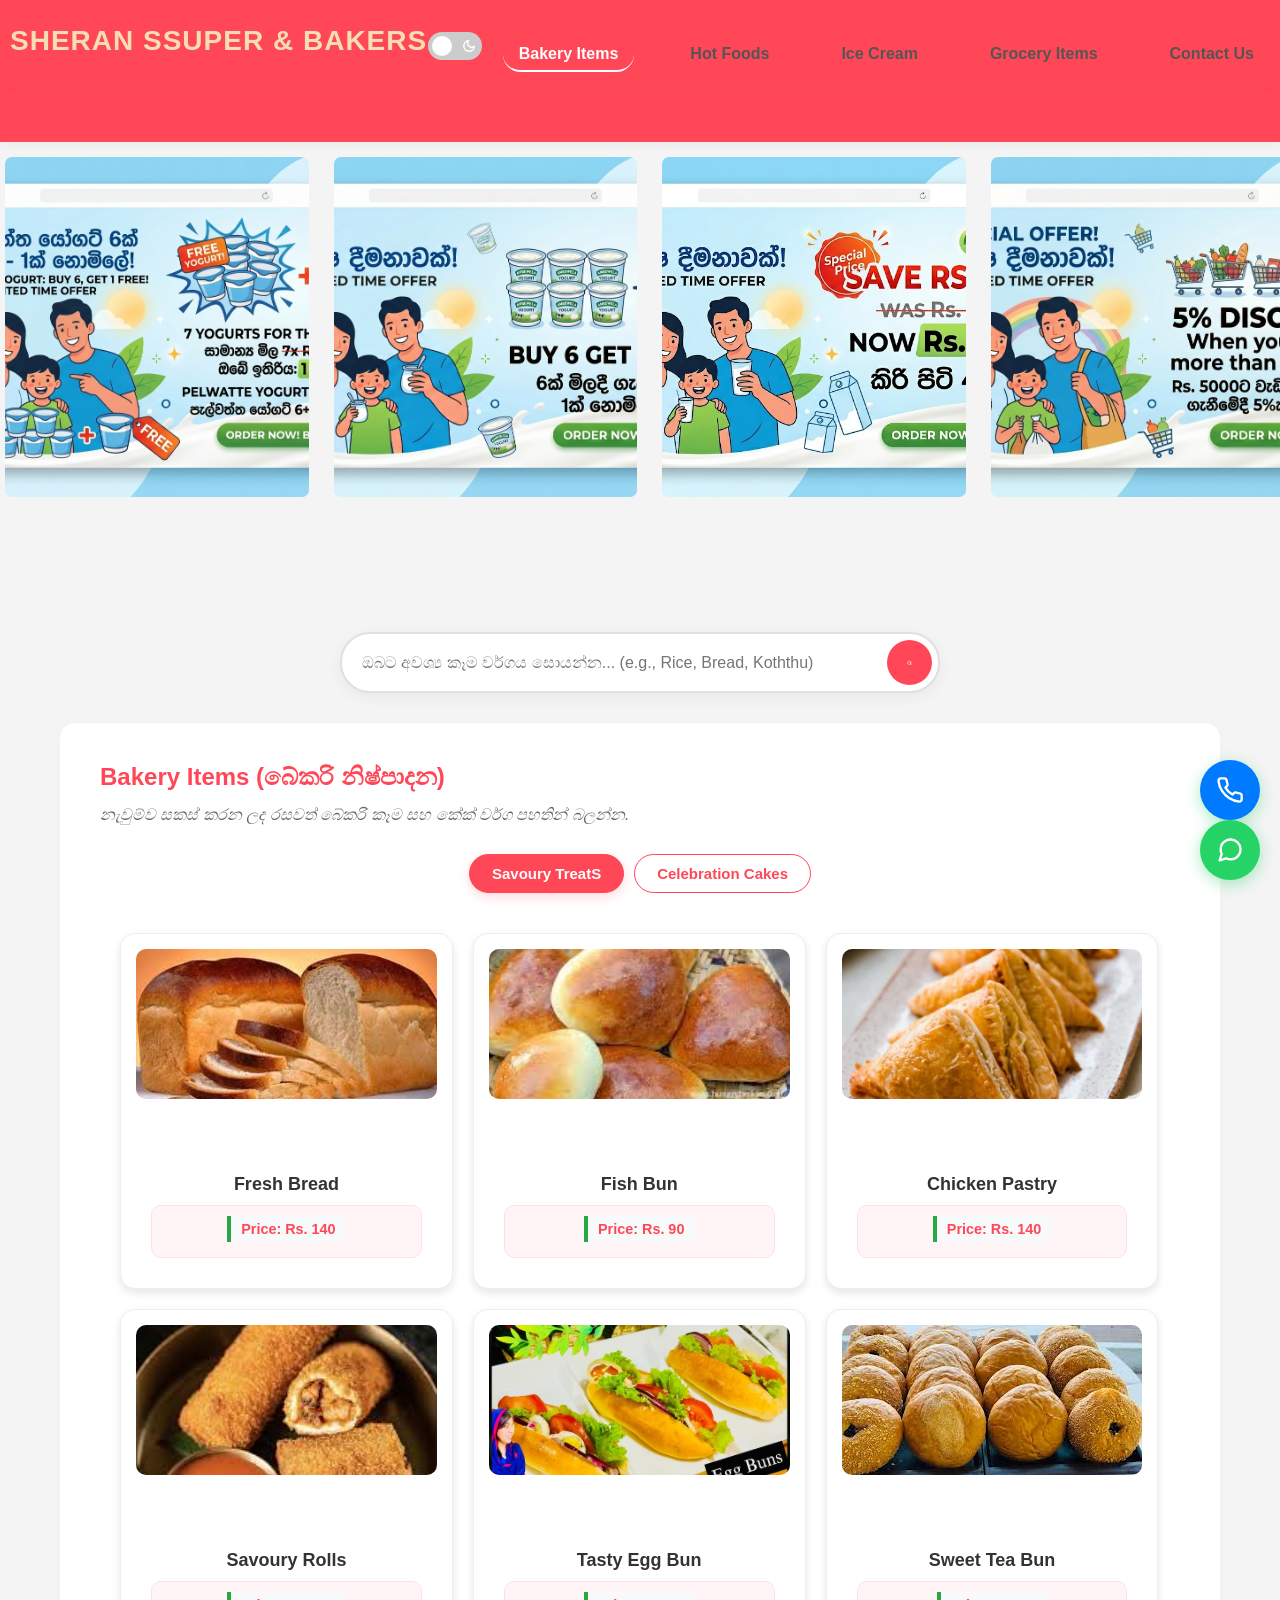
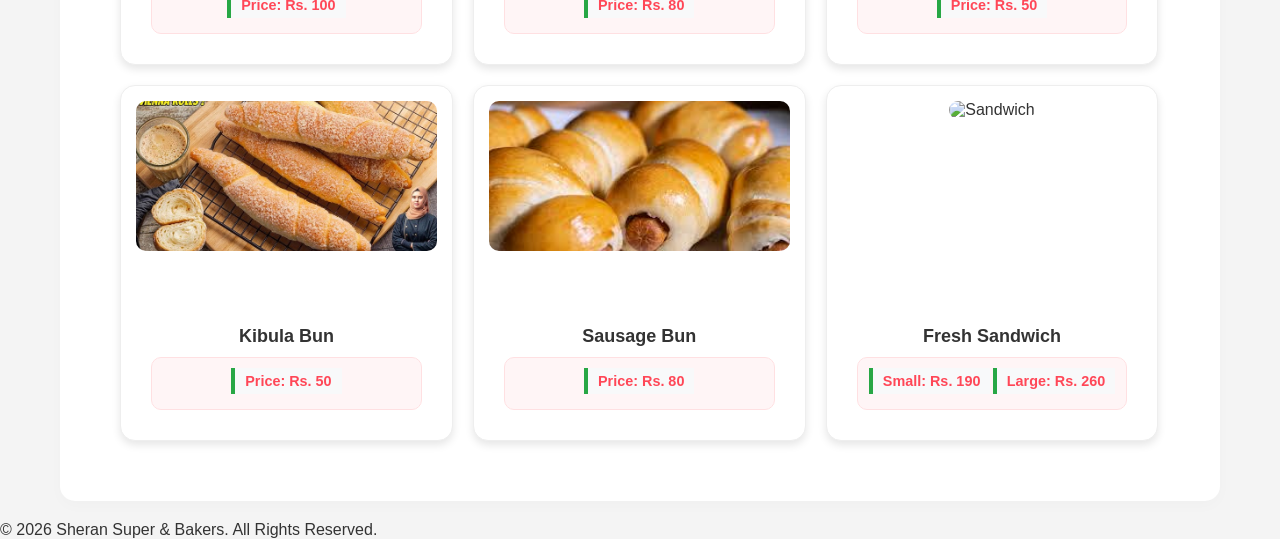
==== commit f85b8d0b: "Update index.html" ====
--- a/index.html
+++ b/index.html
@@ -5,6 +5,7 @@
     <meta charset="UTF-8">
     <meta name="viewport" content="width=device-width, initial-scale=1.0">
     <title>Sheran SSuper & Bakers</title>
+     <link rel="icon" type="image/png" href="Images/Faviicon.jpeg">
     <link rel="stylesheet" href="Project1.css">
 </head>
 
@@ -201,7 +202,7 @@
                         </div>
                     </div>
                     <div class="food-card" style="flex: 1; min-width: 250px; max-width: 32%; box-sizing: border-box;">
-                        <div class="food-image"><img src="Images/sausgous.jfif" alt="Sausage Bun"></div>
+                        <div class="food-image"><img src="Images/Sausgous.jfif" alt="Sausage Bun"></div>
                         <div class="food-info">
                             <h3>Sausage Bun</h3>
                             <div class="price-tags"><span class="price-item"><strong>Price:</strong> Rs. 80</span></div>
@@ -2301,9 +2302,10 @@
                     <div class="contact-flex-container">
 
                         <div class="contact-details">
-                            <p><strong>ලිපිනය:</strong><br> Sheran Super and Bakers,Kaleliya.</p>
-                            <p><strong>දුරකථන:</strong><br> 0757703825</p>
-                            <p><strong>Telephoone දුරකථන:</strong><br> 0334550069 </p>
+                            <p><strong>Address:</strong><br> No.114 , Mirigama Road , Kaleliya.</p>
+                            <p><strong>Telephoone</strong><br> 0757703825</p>
+                            <p><strong>Land Telephoone :</strong><br> 0334550069 </p>
+                            <p><strong>Email : sherananurudda232gmail.com </strong></p>
                         </div>
 
                         <!-- දකුණු පස Map එක -->
--- a/Project1.css
+++ b/Project1.css
@@ -1854,49 +1854,82 @@
 
 .slideshow-container {
     width: 100%;
+    overflow: hidden;
+    /* අතිරික්ත පින්තූර සැඟවීමට */
     position: relative;
-    margin: 0;
+}
+
+.slideshow-wrapper {
+    display: flex;
+    transition: transform 0.5s ease-in-out;
+    /* සිනිඳු චලනයක් සඳහා */
+}
+
+.slide-item {
+    min-width: 60%;
+    /* පින්තූර 4ක් පෙන්වීමට 25% (100/4) */
+    height: 500px;
+    object-fit: cover;
+    padding: 5px;
+    box-sizing: border-box;
+}
+
+.carousel-container {
+    width: 100%;
     overflow: hidden;
-    /* පින්තූර පිටතට යාම වැළැක්වීමට */
-}
-
-.slide-img {
-    width: 100%;
-    height: 50vh;
-    /* ඔබට අවශ්‍ය පරිදි උස වෙනස් කරන්න (උදා: 50vh යනු තිරයෙන් භාගයක්) */
+    /* පිටත පින්තූර සැඟවීමට */
+    padding: 10px 0;
+}
+
+.carousel-track {
+    display: flex;
+    gap: 15px;
+    /* පින්තූර අතර පරතරය */
+    animation: scroll 15s linear infinite;
+    /* 15s දී වටයක් ගමන් කරයි */
+}
+
+.slide-item {
+    min-width: 24.5%;
+    /* මෙහි height අගය වැඩි කරන්න. 
+       ඔබේ රෝස ඉර පවතින ස්ථානයට අනුව 300px සිට 350px දක්වා උත්සාහ කර බලන්න. */
+    height: 350px;
     object-fit: cover;
-    /* පින්තූරය විකෘති නොවී සම්පූර්ණ කොටසම ආවරණය වීමට */
-    display: block;
-}
-
-/* ස්ලයිඩ් එකෙන් එක මාරුවීමට අවශ්‍ය සජීවීකරණය */
-.fade {
-    animation-name: fade;
-    animation-duration: 2s;
-}
-
-@keyframes fade {
-    from {
-        opacity: .4
+    border-radius: 12px;
+    transition: transform 0.3s ease;
+
+}
+
+@keyframes scroll {
+    0% {
+        transform: translateX(0);
     }
 
-    to {
-        opacity: 1
+    100% {
+        transform: translateX(-80%);
     }
-}
-
-.slide-img {
-    width: 100%;
-    /* තිරයේ පළලටම */
-    height: 400px;
-    /* පින්තූර සියල්ලේම උස සමාන කිරීම */
-    object-fit: cover;
-    /* පින්තූරය විකෘති නොවී අදාළ කොටස පිරවීම */
-    display: block;
-}
-
-/* ස්ලයිඩ් එකක් පසුපස එකක් එන ලෙස සකසන්න */
-.mySlides {
-    display: none;
-    /* JavaScript මගින් පසුව මෙය සක්‍රීය කරන්න */
-}
+
+    /* පින්තූර ප්‍රමාණය අනුව මෙය වෙනස් කළ හැක */
+}
+
+.slide-item:hover {
+    transform: scale(1.02);
+}
+
+.price-item {
+    padding: 5px 10px;
+    background-color: #f8f9fa;
+    border-left: 4px solid #28a745;
+    /* කොළ පැහැති තීරුවක් */
+    margin-bottom: 5px;
+    font-size: 0.9em;
+}
+/* ටැබ්ලට් සඳහා (තිරයේ පළල 768px හෝ ඊට අඩු නම්) */
+@media screen and (max-width: 768px) {
+    .container {
+        width: 100%; /* මූලද්‍රව්‍යය සම්පූර්ණයෙන්ම දිග හැරේ */
+    }
+    .main-content {
+        flex-direction: column; /* තීරු දෙකක් එක උඩ එක වැටෙන පරිදි සකසයි */
+    }
+}
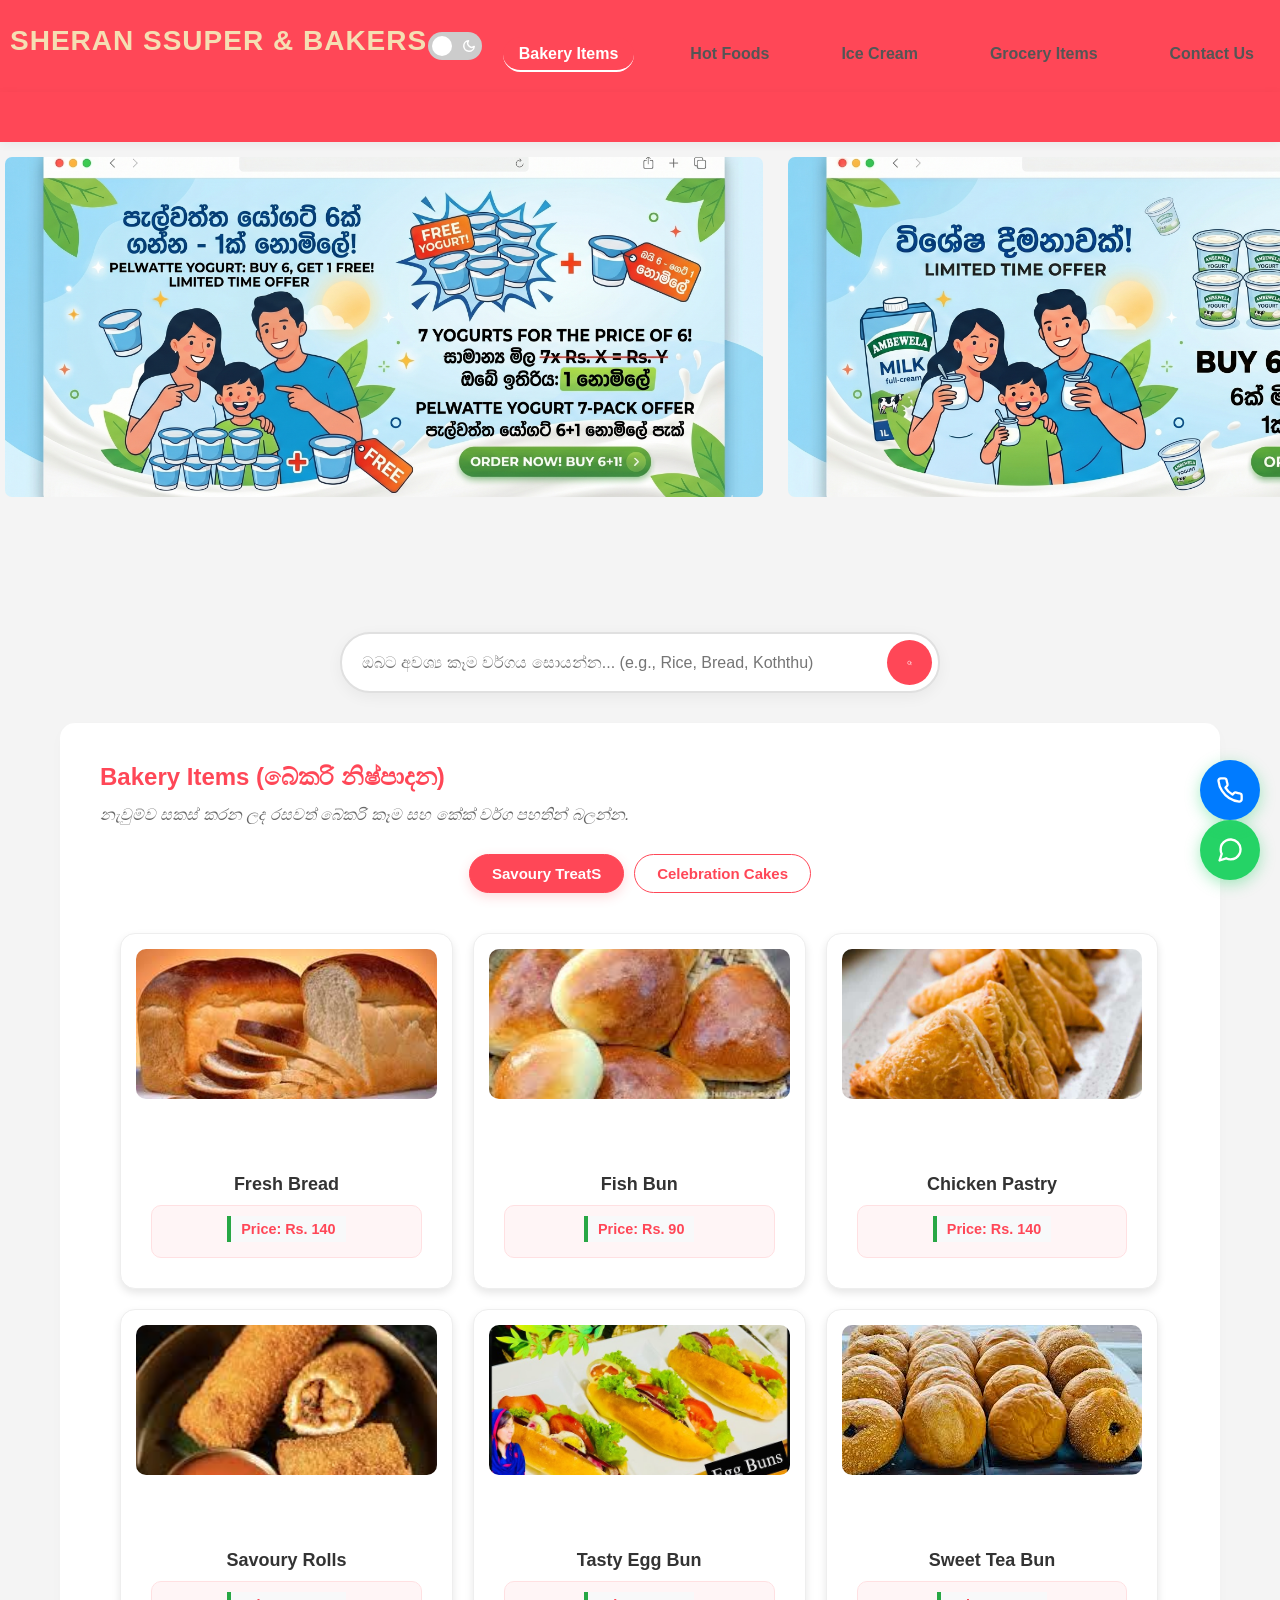
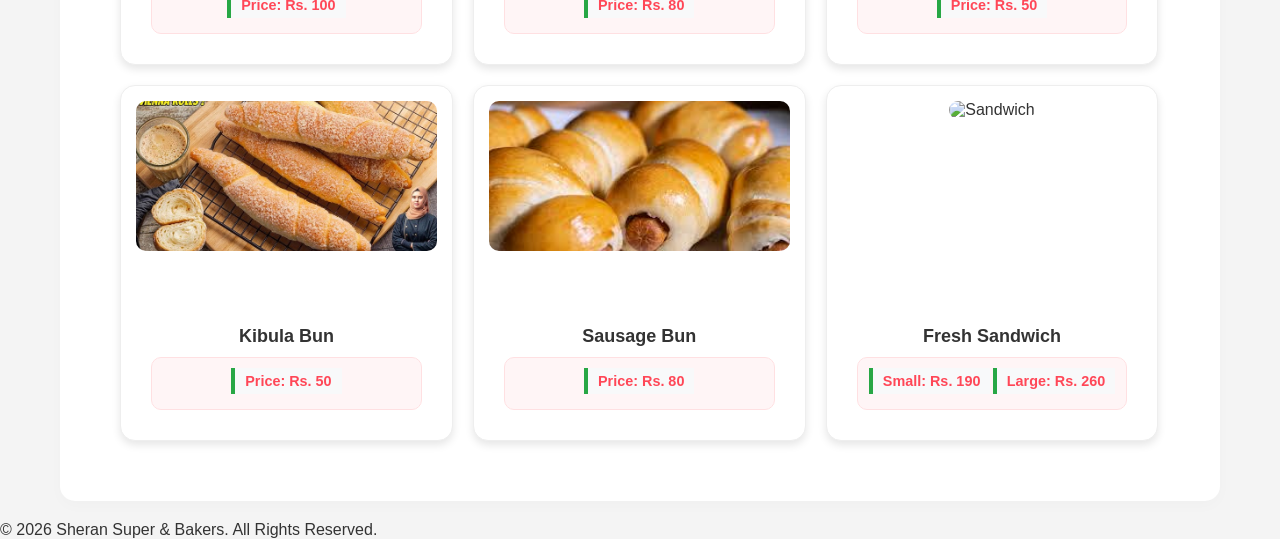
==== commit 3a287286: "Update index.html" ====
--- a/index.html
+++ b/index.html
@@ -5,7 +5,7 @@
     <meta charset="UTF-8">
     <meta name="viewport" content="width=device-width, initial-scale=1.0">
     <title>Sheran SSuper & Bakers</title>
-     <link rel="icon" type="image/png" href="Images/Faviicon.jpeg">
+    <link rel="icon" type="image/png" href="Images/Faviicon.jpeg">
     <link rel="stylesheet" href="Project1.css">
 </head>
 
@@ -131,6 +131,15 @@
                 <li><a href="#" data-section="grocery" data-gsub="household-section">Kalkiri</a></li>
                 <li><a href="#" data-section="grocery" data-gsub="household-section">EGB</a></li>
                 <li><a href="#" data-section="grocery" data-gsub="household-section">Orange Crush</a></li>
+                <li><a href="#" data-section="grocery" data-gsub="household-section">Soda</a></li>
+                <li><a href="#" data-section="grocery" data-gsub="household-section">Coca-Cola</a></li>
+                <li><a href="#" data-section="grocery" data-gsub="household-section">Lemonade</a></li>
+                <li><a href="#" data-section="grocery" data-gsub="household-section">Mountain Dew</a></li>
+                <li><a href="#" data-section="grocery" data-gsub="household-section">Seven Up</a></li>
+                <li><a href="#" data-section="grocery" data-gsub="household-section">Portello/a></li>
+                <li><a href="#" data-section="grocery" data-gsub="household-section">Water Bottle</a></li>
+                <li><a href="#" data-section="grocery" data-gsub="household-section">Necto</a></li>
+                <li><a href="#" data-section="grocery" data-gsub="household-section">Sprite</a></li>
 
                 <li><a href="#" data-section="icecream-section">Classic Vanilla Tub</a></li>
                 <li><a href="#" data-section="icecream-section">Rich Chocolate Tub</a></li>
--- a/Project1.css
+++ b/Project1.css
@@ -1877,27 +1877,41 @@
 .carousel-container {
     width: 100%;
     overflow: hidden;
-    /* පිටත පින්තූර සැඟවීමට */
     padding: 10px 0;
 }
 
 .carousel-track {
     display: flex;
     gap: 15px;
-    /* පින්තූර අතර පරතරය */
     animation: scroll 15s linear infinite;
-    /* 15s දී වටයක් ගමන් කරයි */
-}
-
+}
+
+/* පින්තූරයක සාමාන්‍ය පෙනුම (ඩෙස්ක්ටොප් සඳහා - පින්තූර 4ක් පෙනේ) */
 .slide-item {
-    min-width: 24.5%;
-    /* මෙහි height අගය වැඩි කරන්න. 
-       ඔබේ රෝස ඉර පවතින ස්ථානයට අනුව 300px සිට 350px දක්වා උත්සාහ කර බලන්න. */
+    flex: 0 0 24.5%;
+    /* එක පේළියට පින්තූර 4ක් */
     height: 350px;
     object-fit: cover;
     border-radius: 12px;
     transition: transform 0.3s ease;
-
+}
+
+/* ටැබ්ලට් සඳහා (පින්තූර 2ක් පෙනේ) */
+@media (max-width: 992px) {
+    .slide-item {
+        flex: 0 0 48%;
+        /* එක පේළියට පින්තූර 2ක් */
+        height: 250px;
+    }
+}
+
+/* ජංගම දුරකථන සඳහා (පින්තූර 1ක් පෙනේ) */
+@media (max-width: 600px) {
+    .slide-item {
+        flex: 0 0 95%;
+        /* එක පේළියට පින්තූර 1ක් */
+        height: 200px;
+    }
 }
 
 @keyframes scroll {
@@ -1924,12 +1938,16 @@
     margin-bottom: 5px;
     font-size: 0.9em;
 }
+
 /* ටැබ්ලට් සඳහා (තිරයේ පළල 768px හෝ ඊට අඩු නම්) */
 @media screen and (max-width: 768px) {
     .container {
-        width: 100%; /* මූලද්‍රව්‍යය සම්පූර්ණයෙන්ම දිග හැරේ */
-    }
+        width: 100%;
+        /* මූලද්‍රව්‍යය සම්පූර්ණයෙන්ම දිග හැරේ */
+    }
+
     .main-content {
-        flex-direction: column; /* තීරු දෙකක් එක උඩ එක වැටෙන පරිදි සකසයි */
-    }
-}
+        flex-direction: column;
+        /* තීරු දෙකක් එක උඩ එක වැටෙන පරිදි සකසයි */
+    }
+}
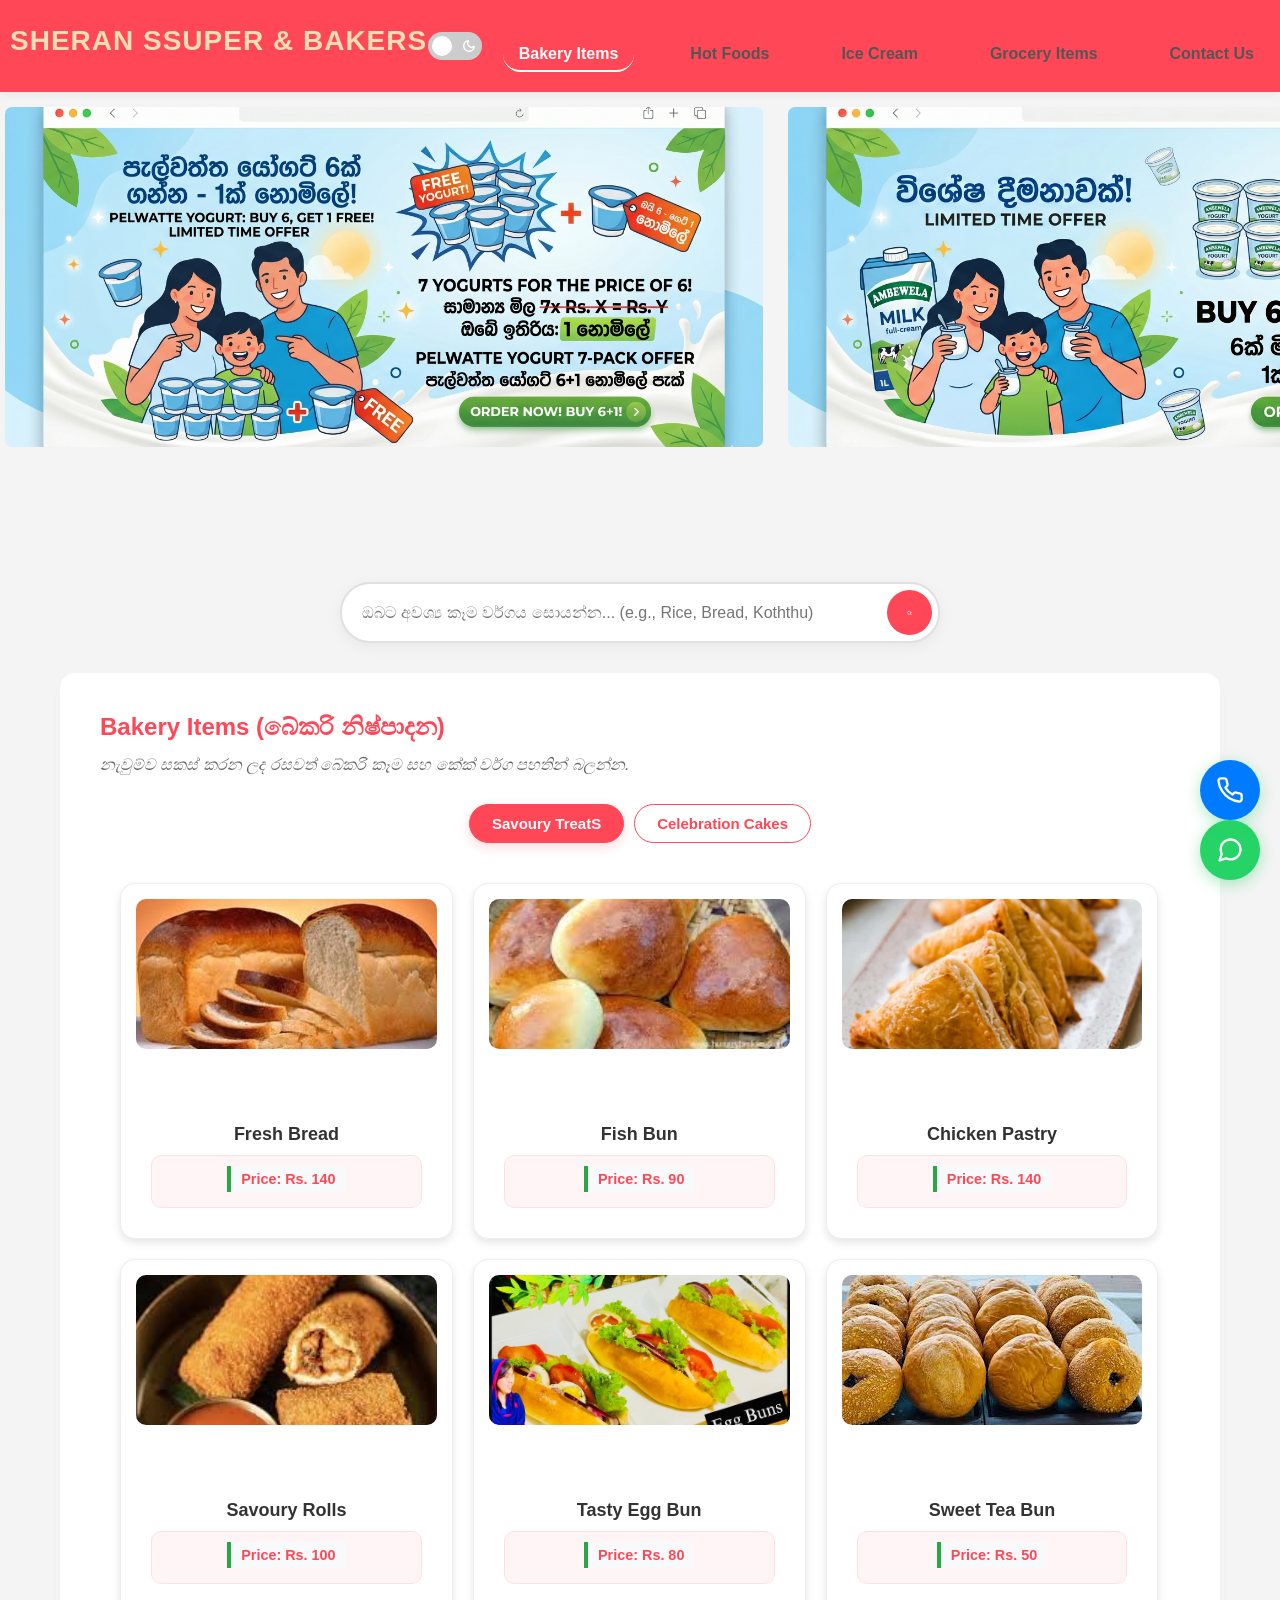
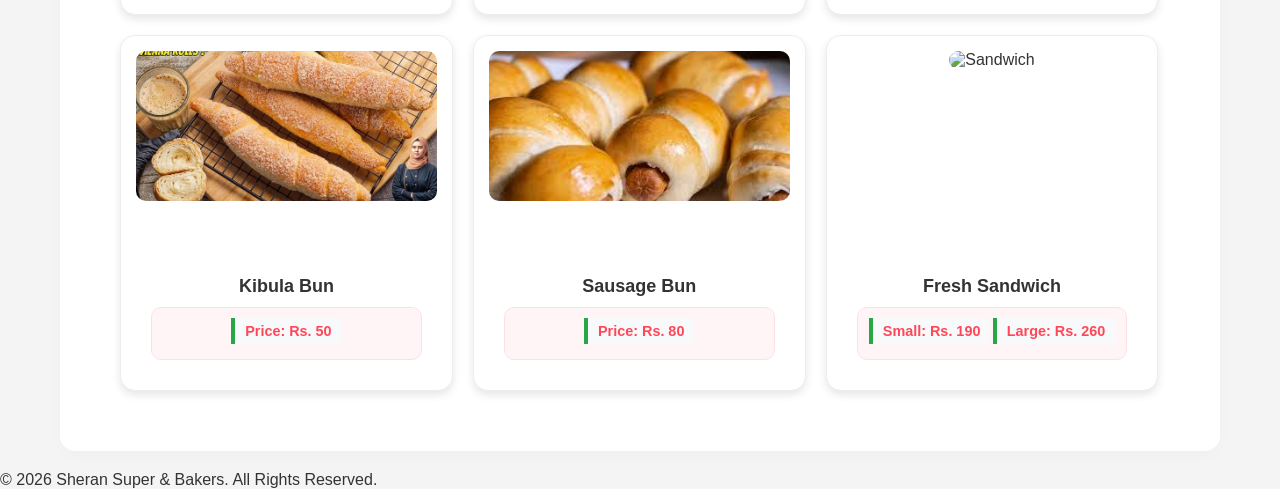
==== commit 026b7ef6: "Update print statement from 'Hello' to 'Goodbye'" ====
--- a/index.html
+++ b/index.html
@@ -29,8 +29,6 @@
 
     <header>
         <div class="logo">Sheran SSuper & Bakers</div>
-
-
         <div class="theme-switch-wrapper" title="Toggle Dark/Light Mode">
             <label class="theme-switch" for="checkbox">
                 <input type="checkbox" id="checkbox" />
@@ -67,8 +65,6 @@
             </ul>
         </nav>
     </header>
-    <header>
-    </header>
 
     <div class="carousel-container">
         <div class="carousel-track" id="carouselTrack">
@@ -103,44 +99,89 @@
                 </button>
             </div>
             <ul class="suggestions-list" id="suggestionsList">
+                <!-- BAKERY SECTION -->
                 <li><a href="#" data-section="bakery" data-sub="bakery-short-eats">Fish Bun (මාළු බනිස්)</a></li>
                 <li><a href="#" data-section="bakery" data-sub="bakery-short-eats">Chicken Pastry</a></li>
+                <li><a href="#" data-section="bakery" data-sub="bakery-short-eats">Sausgous Bun</a></li>
+                <li><a href="#" data-section="bakery" data-sub="bakery-short-eats">Bread</a></li>
+                <li><a href="#" data-section="bakery" data-sub="bakery-short-eats">Egg Bun</a></li>
+                <li><a href="#" data-section="bakery" data-sub="bakery-short-eats">Rolls</a></li>
+                <li><a href="#" data-section="bakery" data-sub="bakery-short-eats">Tea Bun</a></li>
+                <li><a href="#" data-section="bakery" data-sub="bakery-short-eats">Kibula Bun</a></li>
+                <li><a href="#" data-section="bakery" data-sub="bakery-short-eats">Sandwitch</a></li>
                 <li><a href="#" data-section="bakery" data-sub="bakery-cakes">Celebration Cakes</a></li>
-
-                <li><a href="#" data-section="hotfoods" data-sub="rice-section">Vegetable Fried Rice</a></li>
+                <li><a href="#" data-section="bakery" data-sub="bakery-cakes">Chocalate Cake</a></li>
+                <li><a href="#" data-section="bakery" data-sub="bakery-cakes">Butter Cake</a></li>
+                <li><a href="#" data-section="bakery" data-sub="bakery-cakes">Ribbon Cake</a></li>
+                <li><a href="#" data-section="bakery" data-sub="bakery-cakes">Fruit Cake</a></li>
+
+                <!-- HOT FOODS SECTION -->
+                <li><a href="#" data-section="hotfoods" data-sub="rice-section">Veg Fried Rice</a></li>
                 <li><a href="#" data-section="hotfoods" data-sub="rice-section">Chicken Fried Rice</a></li>
+                <li><a href="#" data-section="hotfoods" data-sub="rice-section">Egg Fried Rice</a></li>
+                <li><a href="#" data-section="hotfoods" data-sub="rice-section">MIxed fried Rice</a></li>
+                <li><a href="#" data-section="hotfoods" data-sub="rice-section">Seafood Fried Rice</a></li>
+                <li><a href="#" data-section="hotfoods" data-sub="rice-section">Fish Fried Rice</a></li>
                 <li><a href="#" data-section="hotfoods" data-sub="rice-section">Chicken Biriyani</a></li>
                 <li><a href="#" data-section="hotfoods" data-sub="koththu-section">Standard Koththu</a></li>
-                <li><a href="#" data-section="hotfoods" data-sub="koththu-section">Premium Cheese Koththu</a></li>
+                <li><a href="#" data-section="hotfoods" data-sub="koththu-section">Cheese Koththu</a></li>
+                <li><a href="#" data-section="hotfoods" data-sub="koththu-section">Veg Koththu</a></li>
+                <li><a href="#" data-section="hotfoods" data-sub="koththu-section">Fish Koththu</a></li>
+                <li><a href="#" data-section="hotfoods" data-sub="koththu-section">Chicken Koththu</a></li>
+                <li><a href="#" data-section="hotfoods" data-sub="koththu-section">Egg Koththu</a></li>
+                <li><a href="#" data-section="hotfoods" data-sub="koththu-section">Mixed Koththu</a></li>
                 <li><a href="#" data-section="hotfoods" data-sub="koththu-section">Premium Dolphin Koththu</a></li>
                 <li><a href="#" data-section="hotfoods" data-sub="noodles-section">Premium Fried Noodles</a></li>
-
+                <li><a href="#" data-section="hotfoods" data-sub="noodles-section">Egg Fried Noodles</a></li>
+                <li><a href="#" data-section="hotfoods" data-sub="noodles-section">Chicken Fried Noodles</a></li>
+                <li><a href="#" data-section="hotfoods" data-sub="noodles-section">MixedFried Noodles</a></li>
+                <li><a href="#" data-section="hotfoods" data-sub="noodles-section">Seafood Fried Noodles</a></li>
+                <li><a href="#" data-section="hotfoods" data-sub="noodles-section">Vegetable Fried Noodles</a></li>
+                <li><a href="#" data-section="hotfoods" data-sub="Devilled Side Dishes">Chicken Devilled</a></li>
+                <li><a href="#" data-section="hotfoods" data-sub="Devilled Side Dishes">Prawn Devilled</a></li>
+                <li><a href="#" data-section="hotfoods" data-sub="Devilled Side Dishes">Fish Devilled</a></li>
+
+                <!-- GROCERY - PANTRY -->
                 <li><a href="#" data-section="grocery" data-gsub="pantry-section">Rice Varieties (හාල් වර්ග)</a></li>
-                <li><a href="#" data-section="grocery" data-gsub="pantry-section">Dhal / Pantry (අත්‍යවශ්‍ය
-                        ද්‍රව්‍ය)</a></li>
+                <li><a href="#" data-section="grocery" data-gsub="pantry-section">Green Grams</a></li>
+                <li><a href="#" data-section="grocery" data-gsub="pantry-section">Cowpee</a></li>
+                <li><a href="#" data-section="grocery" data-gsub="pantry-section">Dhal</a></li>
+                <li><a href="#" data-section="grocery" data-gsub="pantry-section">Green Peice</a></li>
+                <li><a href="#" data-section="grocery" data-gsub="pantry-section">Red Onion</a></li>
+                <li><a href="#" data-section="grocery" data-gsub="pantry-section">Big Onion</a></li>
+                <li><a href="#" data-section="grocery" data-gsub="pantry-section">Halmasso</a></li>
+                <li><a href="#" data-section="grocery" data-gsub="pantry-section">Garlic</a></li>
+                <li><a href="#" data-section="grocery" data-gsub="pantry-section">Chickpeas</a></li>
+                <li><a href="#" data-section="grocery" data-gsub="pantry-section">Potatoes</a></li>
+
+                <!-- GROCERY - SNACKS & BEVERAGES -->
                 <li><a href="#" data-section="grocery" data-gsub="snacks-section">Chocolates & Snacks</a></li>
-
-                <li><a href="#" data-section="grocery" data-gsub="household-section">Sustagen Milk Powder</a></li>
-                <li><a href="#" data-section="grocery" data-gsub="household-section">Lactogen</a></li>
-                <li><a href="#" data-section="grocery" data-gsub="household-section">Nangrow</a></li>
+                <li><a href="#" data-section="grocery" data-gsub="snacks-section">Super Cream Cracker</a></li>
+                <li><a href="#" data-section="grocery" data-gsub="snacks-section">Kist Cordial</a></li>
+                <li><a href="#" data-section="grocery" data-gsub="snacks-section">Pepsi</a></li>
+                <li><a href="#" data-section="grocery" data-gsub="snacks-section">Kalkiri</a></li>
+                <li><a href="#" data-section="grocery" data-gsub="snacks-section">EGB</a></li>
+                <li><a href="#" data-section="grocery" data-gsub="snacks-section">Orange Crush</a></li>
+                <li><a href="#" data-section="grocery" data-gsub="snacks-section">Soda</a></li>
+                <li><a href="#" data-section="grocery" data-gsub="snacks-section">Coca-Cola</a></li>
+                <li><a href="#" data-section="grocery" data-gsub="snacks-section">Lemonade</a></li>
+                <li><a href="#" data-section="grocery" data-gsub="snacks-section">Mountain Dew</a></li>
+                <li><a href="#" data-section="grocery" data-gsub="snacks-section">Seven Up</a></li>
+                <li><a href="#" data-section="grocery" data-gsub="snacks-section">Portello</a></li>
+                <li><a href="#" data-section="grocery" data-gsub="snacks-section">Water Bottle</a></li>
+                <li><a href="#" data-section="grocery" data-gsub="snacks-section">Necto</a></li>
+                <li><a href="#" data-section="grocery" data-gsub="snacks-section">Sprite</a></li>
+
+                <!-- GROCERY - DAIRY -->
+                <li><a href="#" data-section="grocery" data-gsub="dairy-section">Sustagen Milk Powder</a></li>
+                <li><a href="#" data-section="grocery" data-gsub="dairy-section">Lactogen</a></li>
+                <li><a href="#" data-section="grocery" data-gsub="dairy-section">Nangrow</a></li>
+
+                <!-- GROCERY - HOUSEHOLD -->
                 <li><a href="#" data-section="grocery" data-gsub="household-section">Personal Hygiene & Care</a></li>
                 <li><a href="#" data-section="grocery" data-gsub="household-section">Washing Powder Varieties</a></li>
 
-                <li><a href="#" data-section="grocery" data-gsub="household-section">Kist Cordial</a></li>
-                <li><a href="#" data-section="grocery" data-gsub="household-section">Pepsi</a></li>
-                <li><a href="#" data-section="grocery" data-gsub="household-section">Kalkiri</a></li>
-                <li><a href="#" data-section="grocery" data-gsub="household-section">EGB</a></li>
-                <li><a href="#" data-section="grocery" data-gsub="household-section">Orange Crush</a></li>
-                <li><a href="#" data-section="grocery" data-gsub="household-section">Soda</a></li>
-                <li><a href="#" data-section="grocery" data-gsub="household-section">Coca-Cola</a></li>
-                <li><a href="#" data-section="grocery" data-gsub="household-section">Lemonade</a></li>
-                <li><a href="#" data-section="grocery" data-gsub="household-section">Mountain Dew</a></li>
-                <li><a href="#" data-section="grocery" data-gsub="household-section">Seven Up</a></li>
-                <li><a href="#" data-section="grocery" data-gsub="household-section">Portello/a></li>
-                <li><a href="#" data-section="grocery" data-gsub="household-section">Water Bottle</a></li>
-                <li><a href="#" data-section="grocery" data-gsub="household-section">Necto</a></li>
-                <li><a href="#" data-section="grocery" data-gsub="household-section">Sprite</a></li>
-
+                <!-- ICE CREAM SECTION -->
                 <li><a href="#" data-section="icecream-section">Classic Vanilla Tub</a></li>
                 <li><a href="#" data-section="icecream-section">Rich Chocolate Tub</a></li>
             </ul>
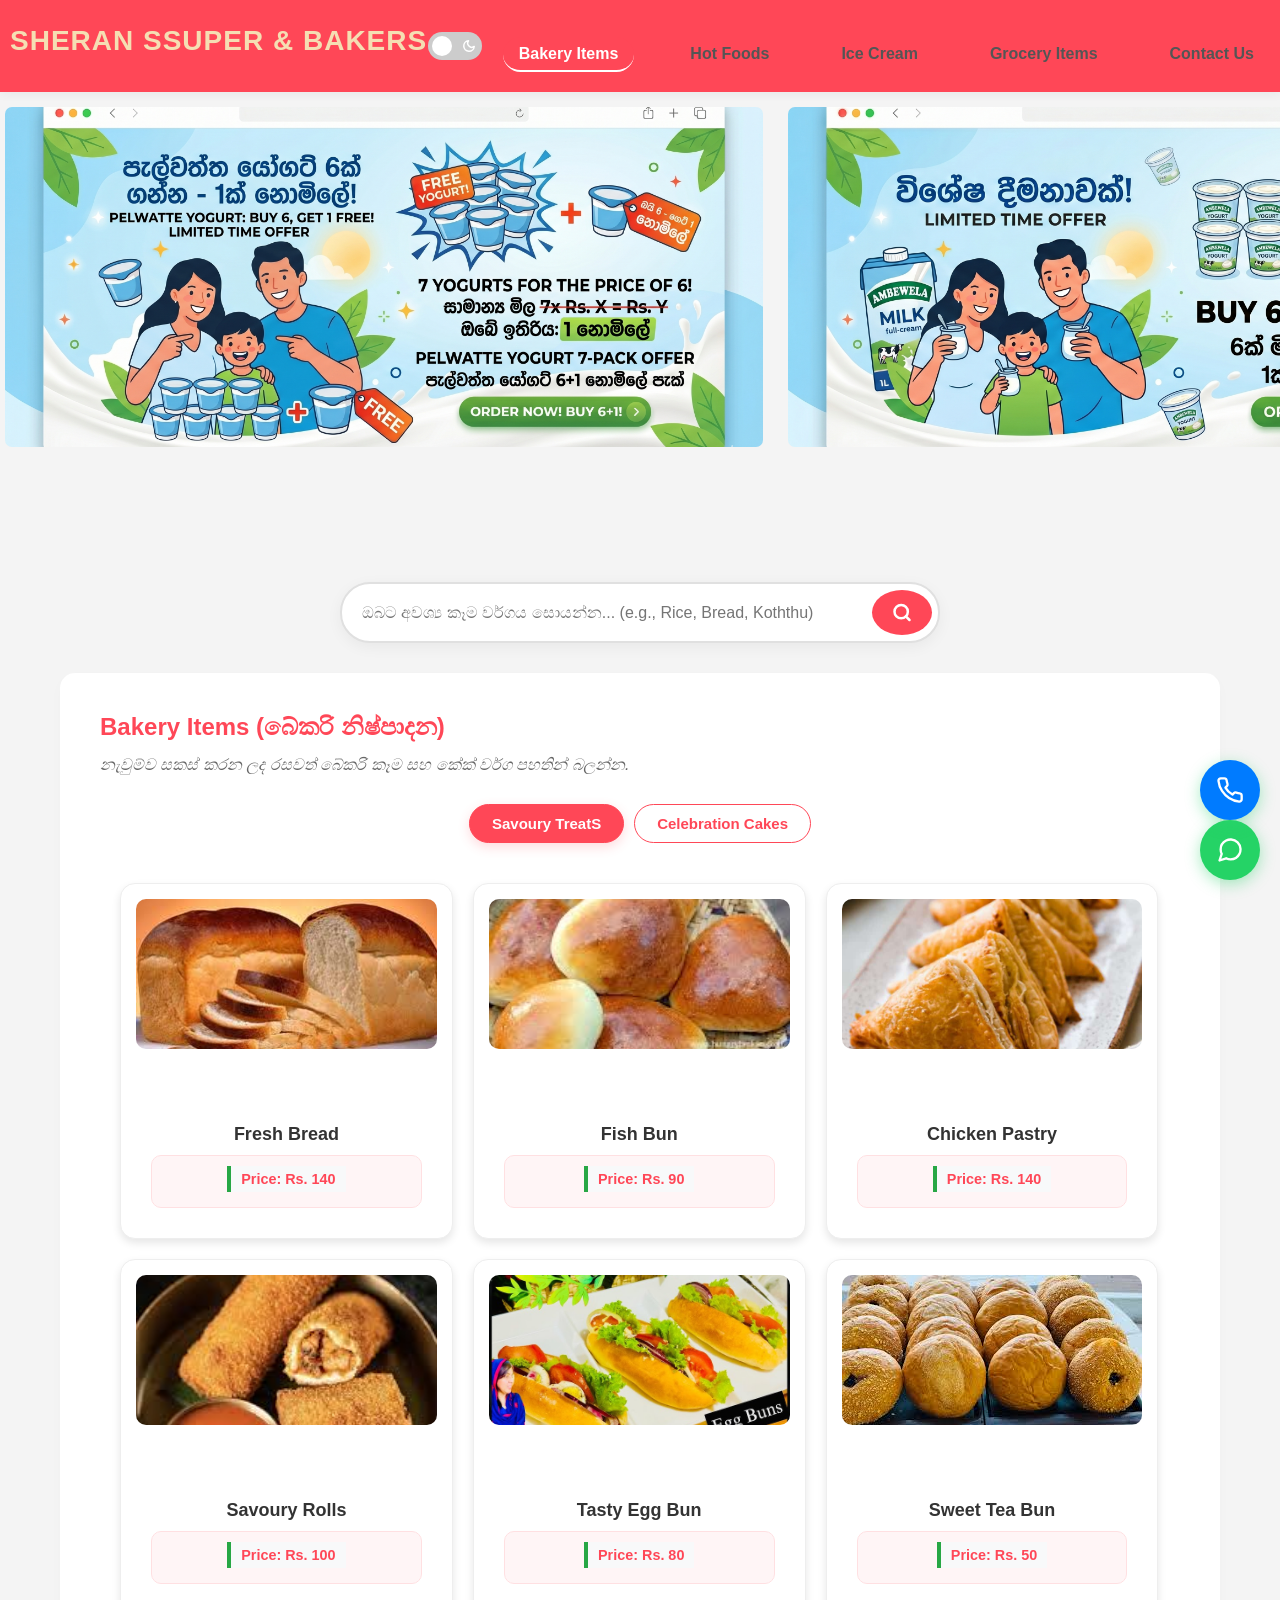
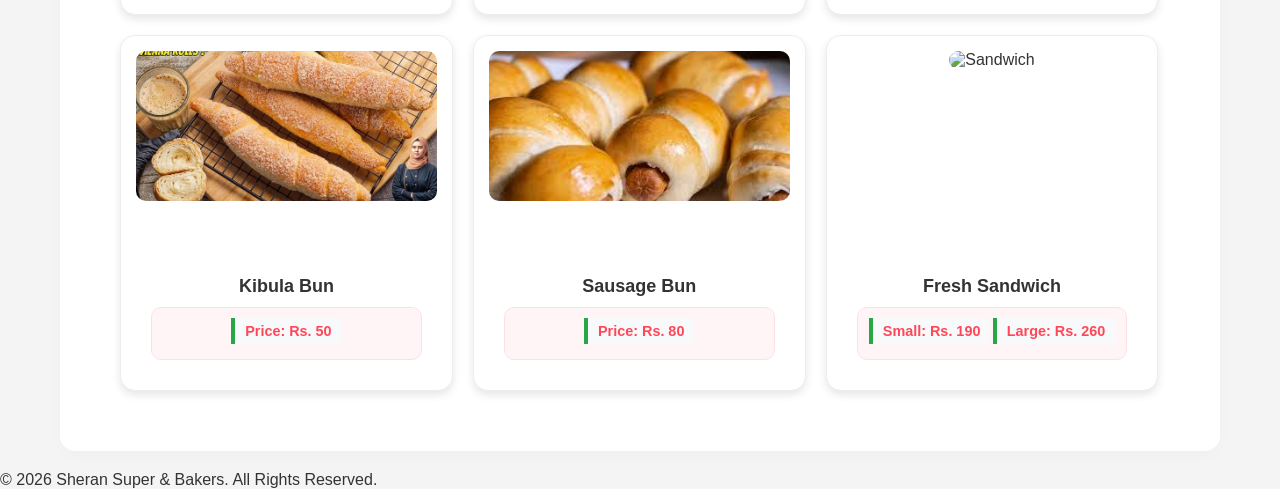
==== commit e0c78d9c: "Update index.html" ====
--- a/index.html
+++ b/index.html
@@ -1853,7 +1853,7 @@
 
                         <div class="food-card"
                             style="flex: 1; min-width: 280px; max-width: 350px; border: 1px solid #ddd; padding: 15px; border-radius: 10px;">
-                            <div class="food-image"><img src="Images/Diva.jfif" alt="Washing Powder"
+                            <div class="food-image"><img src="Images/washing powder.jfif" alt="Washing Powder"
                                     style="width: 100%; border-radius: 8px;"></div>
                             <div class="food-info">
                                 <h3>Washing Powder (1kg)</h3>
--- a/Project1.css
+++ b/Project1.css
@@ -83,7 +83,7 @@
     border: none;
     outline: none;
     color: white;
-    width: 45px;
+    width: 60px;
     height: 45px;
     border-radius: 50%;
     cursor: pointer;
@@ -100,10 +100,14 @@
     box-shadow: 0 6px 20px rgba(255, 71, 87, 0.15);
 }
 
-.search-btn:hover {
-    background: #e03444;
-    transform: scale(1.05);
-}
+.search-btn svg {
+    width: 25px;
+    /* අයිකනයේ ප්‍රමාණය වැඩි කිරීමට මෙය වෙනස් කරන්න */
+    height: 25px;
+    stroke-width: 3px;
+    /* රේඛාවල ඝනකම වැඩි කිරීමට */
+}
+
 
 /* Suggestions List */
 .suggestions-list {
@@ -117,7 +121,8 @@
     padding: 0;
     list-style: none;
     box-shadow: 0 10px 25px rgba(0, 0, 0, 0.1);
-    overflow: hidden;
+    max-height: 300px;
+    overflow-y: auto;
     display: none;
     z-index: 10;
 }
